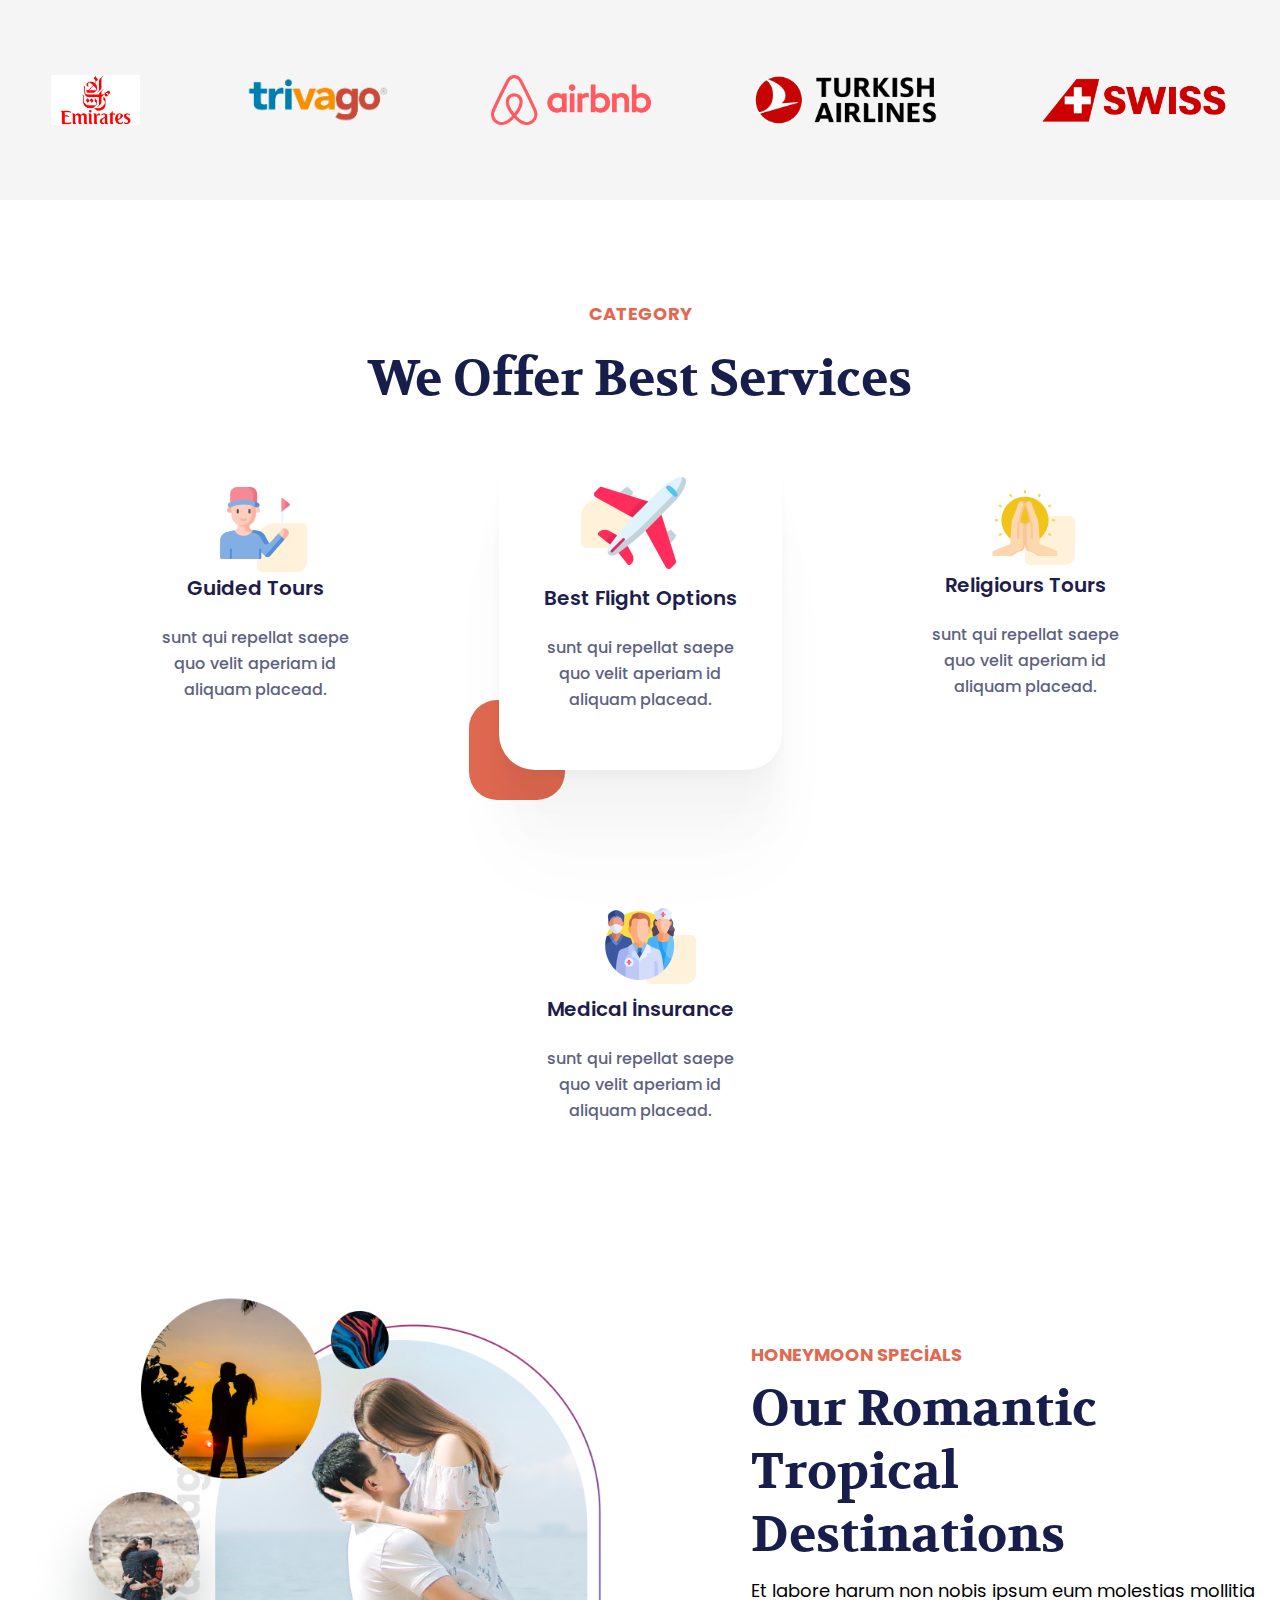
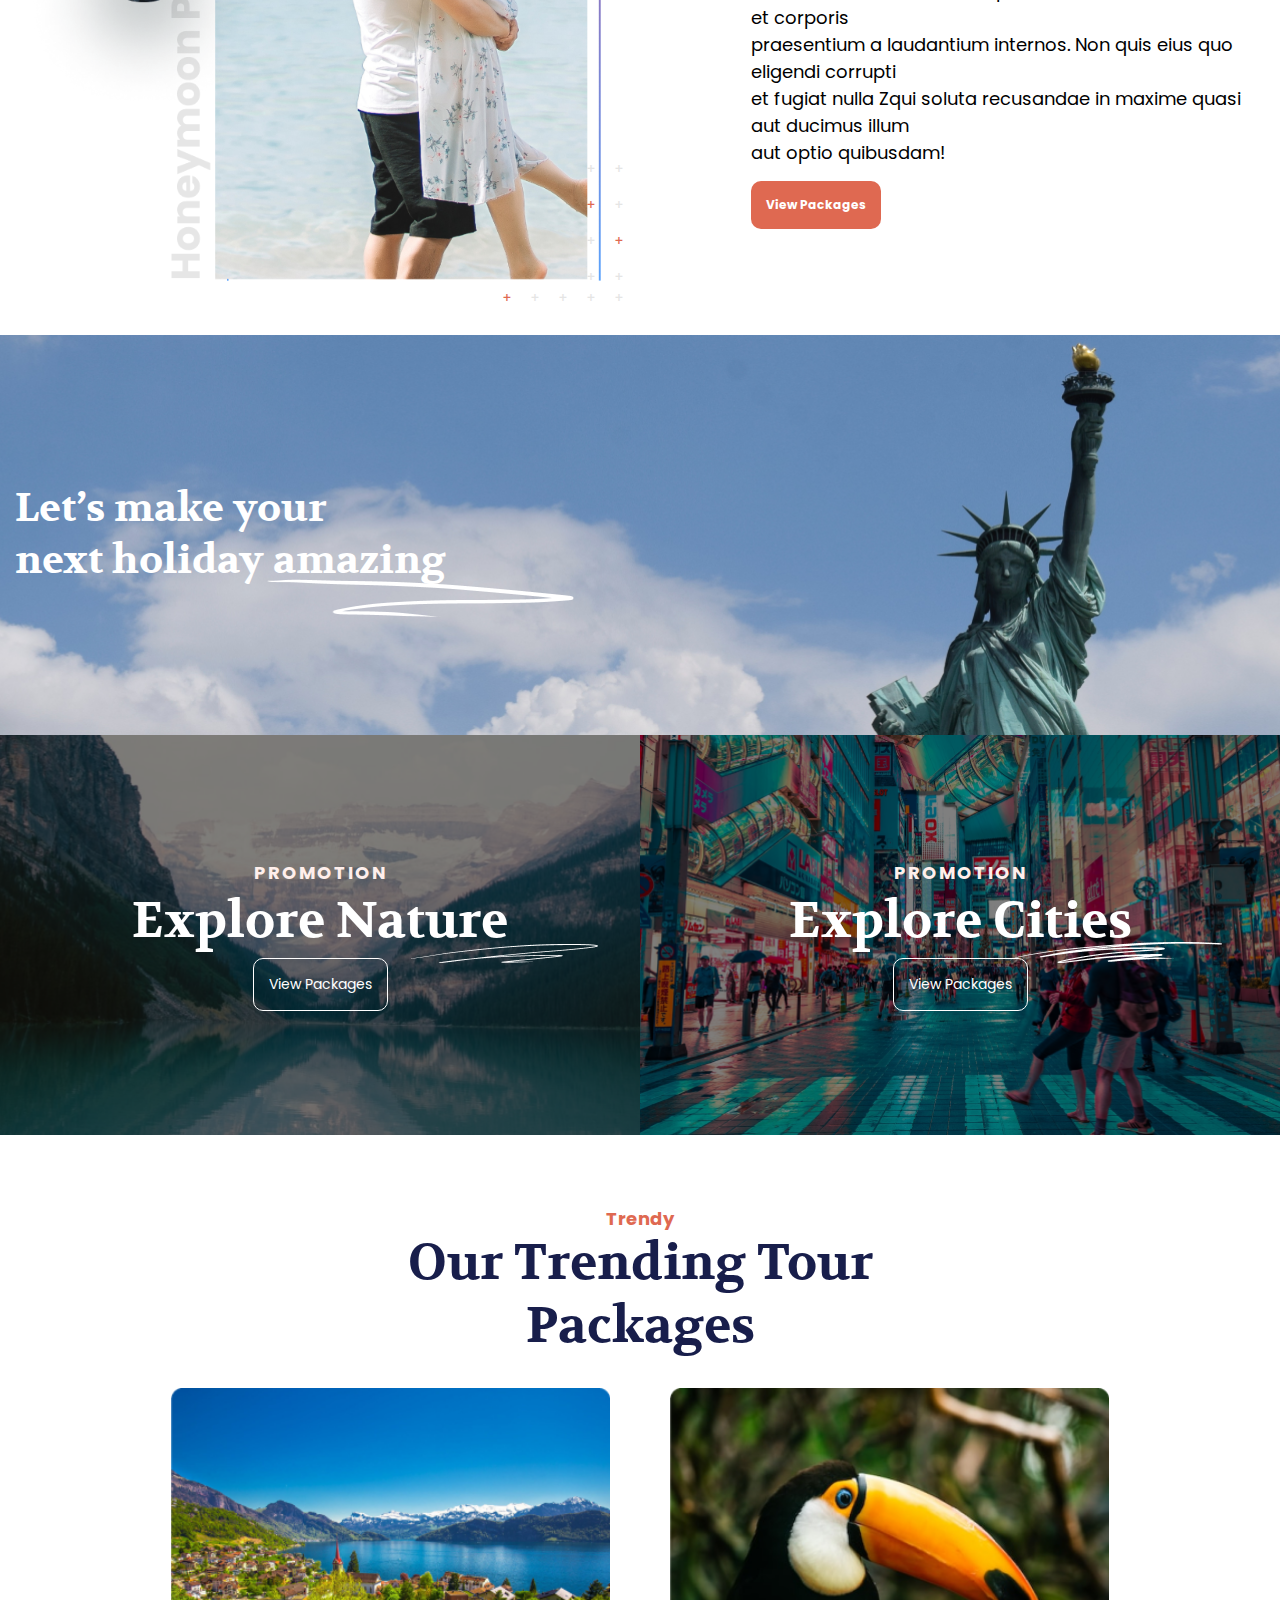
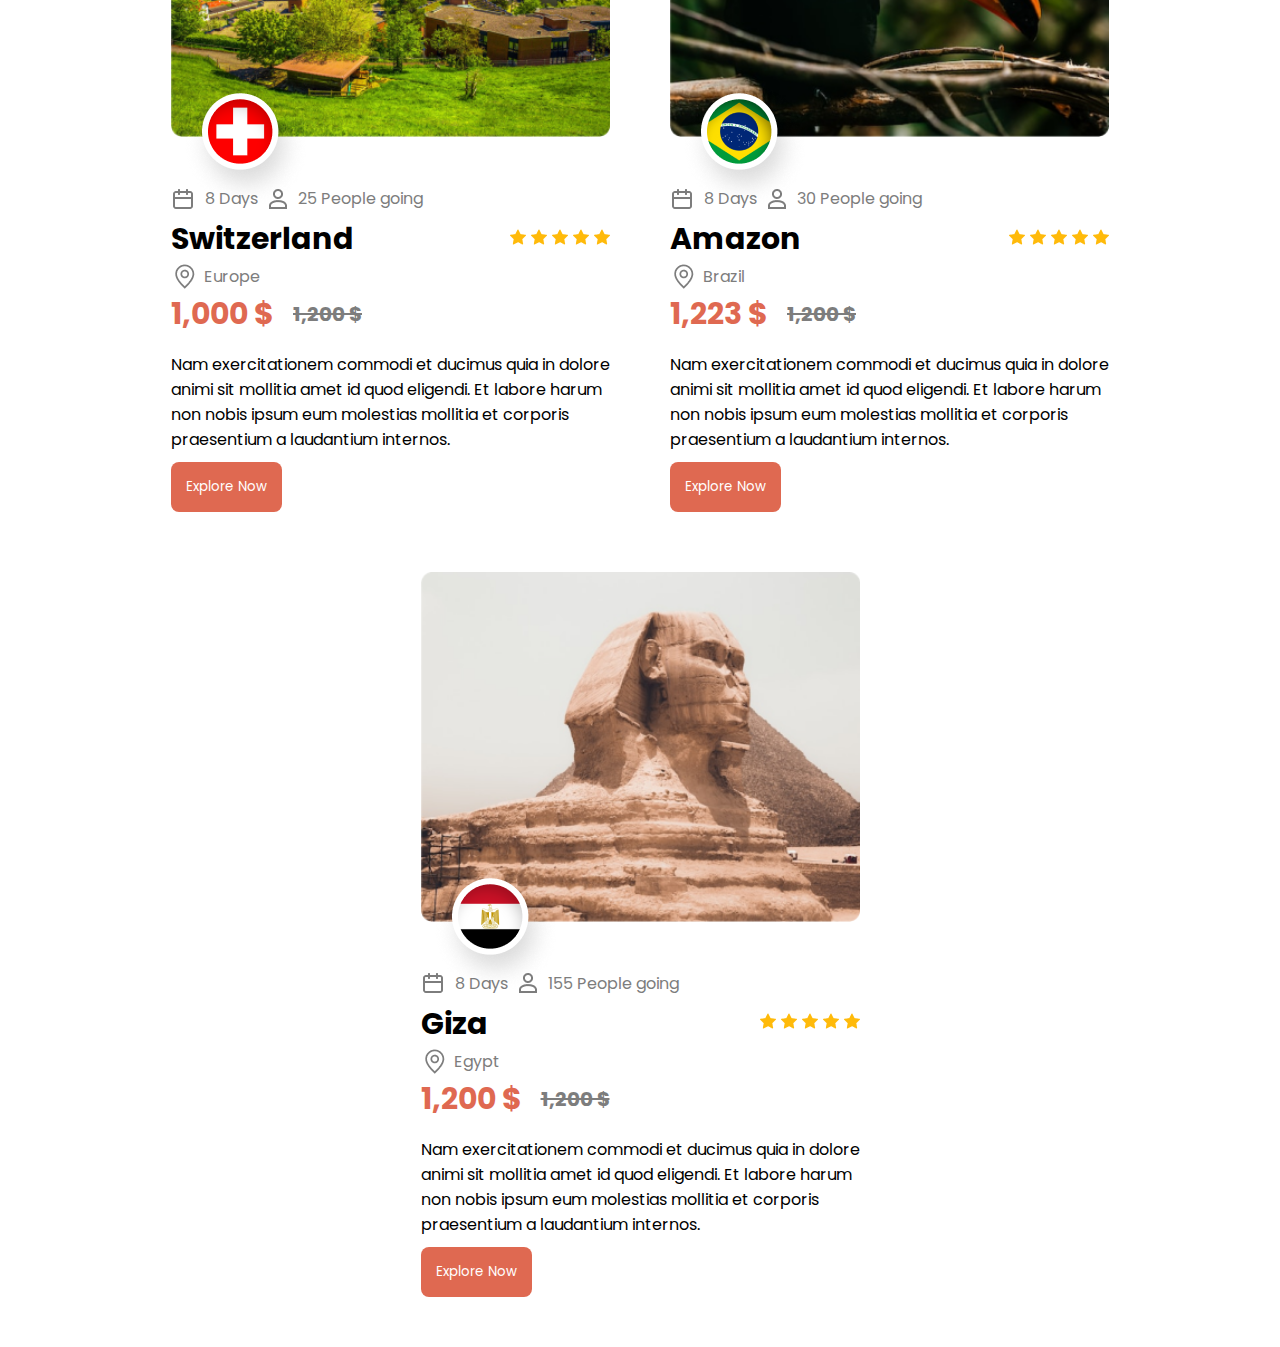
==== index.html @ 80eaa995 "[PR-06]-responsiv-tamamlandı" ====
<!DOCTYPE html>
<html lang="en">
  <head>
    <meta charset="UTF-8" />
    <meta name="viewport" content="width=device-width, initial-scale=1.0" />
    <title>Tour and Travel</title>
    <link rel="stylesheet" href="styles/index.css" />
    <link rel="stylesheet" href="styles/shared.css" />
    <link rel="preconnect" href="https://fonts.googleapis.com" />
    <link rel="preconnect" href="https://fonts.gstatic.com" crossorigin />
    <link
      href="https://fonts.googleapis.com/css2?family=Poppins&family=Volkhov&display=swap"
      rel="stylesheet"
    />
  </head>
  <body>
    <div class="hompage-partner-section">
      <div class="partner-section-logo">
        <img class="logo-img" src="images/partner-logo3.png">
        <img class="logo-img" src="images/partners-logo5.png">
        <img class="logo-img" src="images/partner-logo4.png">
        <img class="logo-img" src="images/partner-logo1.png">
        <img class="logo-img" src="images/partner-logo2.png">
      </div>
    </div>
    <div class="Homepage-best">
      <div class="best-services">
        <div class="Homepage-best-container">
          <h5 class="Homepage-best-services-1">CATEGORY</h5>
          <h2 class="Homepage-best-services-2">We Offer Best Services</h2>
        </div>
        <div class="Homepage-best-services-img-text">
          <div class="Homepage-best-services-human">
            <div class="Homepage-best-human-img">
              <img src="images/homepage-services-human.png" />
              <span class="Hompage-box-1"></span>
            </div>
            <div class="Homepage-best-services-human-text">
              <h4 class="Homepage-best-services-title-articles">
                Guided Tours
              </h4>
              <p class="Homepage-best-services-paragraph-texts">
                sunt qui repellat saepe<br />
                quo velit aperiam id<br />
                aliquam placead.
              </p>
            </div>
          </div>
          <div class="Homepage-best-services-plane">
            <div class="orange-box"></div>
            <div class="Homepage-best-services-plane-img">
              <img class="plane" src="images/homepage-services-plane.png" />
              <span class="Hompage-box-2"></span>
            </div>
            <div class="Homepage-best-services-plane-text">
              <h4 class="Homepage-best-services-title-articles">
                Best Flight Options
              </h4>
              <p class="Homepage-best-services-paragraph-texts">
                sunt qui repellat saepe<br />
                quo velit aperiam id<br />
                aliquam placead.
              </p>
            </div>
          </div>
          <div class="Homepage-best-services-hands">
            <div class="Homepage-best-services-hands-img">
              <img src="images/homepage-services-hands.png" />
              <span class="Hompage-box-3"></span>
            </div>
            <div class="Homepage-best-services-hands-text">
              <h4 class="Homepage-best-services-title-articles">
                Religiours Tours
              </h4>
              <p class="Homepage-best-services-paragraph-texts">
                sunt qui repellat saepe<br />
                quo velit aperiam id<br />
                aliquam placead.
              </p>
            </div>
          </div>
          <div class="Homepage-best-services-medical">
            <div class="Homepage-best-services-medical-img">
              <img src="images/homepage-services-medical.png" />
              <span class="Hompage-box-4"></span>
            </div>
            <div class="Homepage-best-services-medical-text">
              <h4 class="Homepage-best-services-title-articles">
                Medical İnsurance
              </h4>
              <p class="Homepage-best-services-paragraph-texts">
                sunt qui repellat saepe<br />
                quo velit aperiam id<br />
                aliquam placead.
              </p>
            </div>
          </div>
        </div>
      </div>
    </div>
    <div class="honeymoon-project-container">
      <div class="honeymoon-wrapper">
        <div class="honeymoon-image">
          <img class="honeymoon-img" src="images/Illustration.png" />
          <div class="honeymoon-plus-effects">
            <div class="honeymoon-plus-effect-color">+</div>
            <div class="honeymoon-plus-effect">+</div>
            <div class="honeymoon-plus-effect">+</div>
            <div class="honeymoon-plus-effect">+</div>
            <div class="honeymoon-plus-effect">+</div>
          </div>
          <div class="honeymoon-plus-effect-two">
            <div class="honeymoon-plus-effect">+</div>
            <div class="honeymoon-plus-effect">+</div>
            <div class="honeymoon-plus-effect-color">+</div>
            <div class="honeymoon-plus-effect">+</div>
            <div class="honeymoon-plus-effect">+</div>
            <div class="honeymoon-plus-effect-color">+</div>
            <div class="honeymoon-plus-effect">+</div>
            <div class="honeymoon-plus-effect">+</div>
          </div>
        </div>
        <div class="honeymoon-description-text">
          <h5 class="honeymoon-spacials-text">HONEYMOON SPECİALS</h5>
          <h1 class="romantic-tropical-honey">
            Our Romantic Tropical <br />
            Destinations
          </h1>
          <p class="honeymoon-desc-etlabore">
            Et labore harum non nobis ipsum eum molestias mollitia et
            corporis<br />
            praesentium a laudantium internos. Non quis eius quo eligendi
            corrupti <br />
            et fugiat nulla Zqui soluta recusandae in maxime quasi aut ducimus
            illum <br />aut optio quibusdam!
          </p>
          <button class="wiew-packages-btn"><h6>View Packages</h6></button>
        </div>
      </div>
    </div>
<div class="homepage-liberty-banner">
<div class="liberty-statue">
  <div class="line-and-text">
    <h1 class="liberty-text">Let’s make your <br> next holiday amazing</h1>
 <div class="line-liberty"><img class="liberty-line" src="images/liberty-statue-Line.png" ></div> 
  </div>
</div>
</div>
    <div class="promotions-explore-container">
      <div class="explore-left-screen"> 
        <div class="explore-description">
      <div class="text-description-nature">
        <h5 class="promotion-text">Promotion</h5>
        <h1 class="explore-big-text">Explore Nature</h1>
        <img class="left-text-line-effect" src="images/explore-section-line-img01.png">
      </div>
          <button class="view-packages-btn">View Packages</button> 
        </div>
      </div>
      <div class="explore-right-screen">
        <div class="explore-description">
          <div class="text-description-cities">
            <h5 class="promotion-text">Promotion</h5>
          <h1 class="explore-big-text">Explore Cities</h1>
          <img class="right-text-line-effect"  src="images/explore-section-line-img02.png">
          </div>
          <button class="view-packages-btn">View Packages</button>
        </div>
      </div>
    </div>
    <div class="trending-your-packages-container">
      <div class="trending-your-packages-project-start">
        <h5 class="trendy-text">Trendy</h5>
        <h1 class="out-trending-packages-text">
          Our Trending Tour <br />Packages
        </h1>
        <div class="trending-your-packages-items">
          <div class="switzerland-container">
            <div class="switzerland-image">
              <img class="photo-switzerland" src="images/hometour-packages-switzerland.png"/>
              <img class="img-swiss" src="images/swiss-flag.png" />
            </div>
            <div class="country-info-all">
              <img src="images/uil_calender.png" />
              <p>8 Days</p>
              <img class="profile-icon" src="images/ooui_user-avatar-outline.png"/>
              <p>25 People going</p>
            </div>
            <div class="country-name-all">
              <h1 class="country-name-text-all">Switzerland</h1>
              <div class="star-icons">
                <img class="star-point" src="images/bi_star-fill.png" />
                <img class="star-point" src="images/bi_star-fill.png" />
                <img class="star-point" src="images/bi_star-fill.png" />
                <img class="star-point" src="images/bi_star-fill.png" />
                <img class="star-point" src="images/bi_star-fill.png" />
              </div>
            </div>
            <div class="navigation-country-all">
              <img src="images/ep_location.png" />
              <p class="location-country-text-all">Europe</p>
            </div>
            <div class="price-text-all">
              <h3 class="onemilion">1,000 $</h3>
              <h6 class="onemiliontwo">1,200 $</h6>
            </div>
            <div class="country-description-text-all">
              <p class="description-text-all">
                Nam exercitationem commodi et ducimus quia in dolore <br />
                animi sit mollitia amet id quod eligendi. Et labore harum <br />
                non nobis ipsum eum molestias mollitia et corporis <br />
                praesentium a laudantium internos.
              </p>
              <button class="explore-now-btn">Explore Now</button>
            </div>
          </div>
          <div class="brazil-container">
            <div class="brazil-image">
              <img class="photo-brazil" src="images/hometour-packages-brazil.png"/>
              <img class="img-brazil" src="images/brazil-flag.png" />
            </div>
            <div class="country-info-all">
              <img src="images/uil_calender.png" />
              <p>8 Days</p>
              <img class="profile-icon" src="images/ooui_user-avatar-outline.png"/>
              <p>30 People going</p>
            </div>
            <div class="country-name-all">
              <h1 class="country-name-text-all">Amazon</h1>
              <div class="star-icons">
                <img class="star-point" src="images/bi_star-fill.png" />
                <img class="star-point" src="images/bi_star-fill.png" />
                <img class="star-point" src="images/bi_star-fill.png" />
                <img class="star-point" src="images/bi_star-fill.png" />
                <img class="star-point" src="images/bi_star-fill.png" />
              </div>
            </div>
            <div class="navigation-country-all">
              <img src="images/ep_location.png" />
              <p class="location-country-text-all">Brazil</p>
            </div>
            <div class="price-text-all">
              <h3 class="onemilion">1,223 $</h3>
              <h6 class="onemiliontwo">1,200 $</h6>
            </div>
            <div class="country-description-text-all">
              <p class="description-text-all">
                Nam exercitationem commodi et ducimus quia in dolore <br />
                animi sit mollitia amet id quod eligendi. Et labore harum <br />
                non nobis ipsum eum molestias mollitia et corporis <br />
                praesentium a laudantium internos.
              </p>
              <button class="explore-now-btn">Explore Now</button>
            </div>
          </div>
          <div class="eygpt-container">
            <div class="eygpt-image">
              <img class="photo-eygpt" src="images/hometour-packages-eygpt.png"/>
              <img class="img-egypt" src="images/egypt-flag.png" />
            </div>
            <div class="country-info-all">
              <img src="images/uil_calender.png" />
              <p>8 Days</p>
              <img class="profile-icon"src="images/ooui_user-avatar-outline.png"/>
              <p>155 People going</p>
            </div>
            <div class="country-name-all">
              <h1 class="country-name-text-all">Giza</h1>
              <div class="star-icons">
                <img class="star-point" src="images/bi_star-fill.png" />
                <img class="star-point" src="images/bi_star-fill.png" />
                <img class="star-point" src="images/bi_star-fill.png" />
                <img class="star-point" src="images/bi_star-fill.png" />
                <img class="star-point" src="images/bi_star-fill.png" />
              </div>
            </div>
            <div class="navigation-country-all">
              <img src="images/ep_location.png" />
              <p class="location-country-text-all">Egypt</p>
            </div>
            <div class="price-text-all">
              <h3 class="onemilion">1,200 $</h3>
              <h6 class="onemiliontwo">1,200 $</h6>
            </div>
            <div class="country-description-text-all">
              <p class="description-text-all">
                Nam exercitationem commodi et ducimus quia in dolore <br />
                animi sit mollitia amet id quod eligendi. Et labore harum <br />
                non nobis ipsum eum molestias mollitia et corporis <br />
                praesentium a laudantium internos.
              </p>
              <button class="explore-now-btn">Explore Now</button>
            </div>
          </div>
        </div>
      </div>
    </div>
  </body>
</html>
---- styles/index.css ----
@import url("https://fonts.googleapis.com/css2?family=Roboto:wght@100;300;400&display=swap");
@import url('https://fonts.googleapis.com/css2?family=Poppins:wght@300;400&display=swap');

* {
  margin: 0;
  padding: 0;
  text-decoration: none;
  box-sizing: border-box;
}
/* General Settings Finish */
/*Partners-Section styles*/
.hompage-partner-section{
  width: 100%;
  background-color: #F5F5F5;
}
.partner-section-logo{
display: flex;
max-width: 1920px;
height: 200px;
align-items: center;
margin: auto;
justify-content: space-around;
}
.logo-img{
  height: 50px;
}
/* Partners-Section style END /*

/* Best-Services styles*/
.best-services {
  margin: 100px 20px;
}
.Homepage-best-services-1 {
  line-height: 28px;
  color: #df6951;
  font-family: "Poppins", sans-serif;
  text-align: center;
  font-size: 18px;
}
.Homepage-best-services-2 {
  font-size: 50px;
  line-height: 64px;
  text-align: center;
  padding: 20px;
  color: #181e4b;
  font-family: "Volkhov", sans-serif;
}
.Homepage-best-services-img-text {
  display: flex;
  gap: 138px;
  align-items: center;
  flex-wrap: wrap;
  margin: auto;
  max-width: 1365px;
  justify-content: center;
}
.Homepage-best-services-paragraph-texts {
  text-align: center;
  font-size: 16px;
  line-height: 26px;
  padding: 12px;
  font-family: "poppins", sans-serif;
  color: #5e6282;
  font-weight: 500;
}
.Homepage-best-services-title-articles {
  text-align: center;
  font-size: 20px;
  font-family: "poppins", sans-serif;
  color: #1e1d4c;
  padding: 10px;
  font-weight: 600;
}
.Homepage-best-human-img {
  position: relative;
  text-align: center;
}
.Homepage-best-services-plane-img {
  position: relative;
  text-align: center;
  z-index: 1;
}
.Homepage-best-services-hands-img {
  position: relative;
  text-align: center;
}
.Homepage-best-services-medical-img {
  position: relative;
  text-align: center;
}
.Hompage-box-1 {
  width: 50px;
  height: 49px;
  border-radius: 18px 5px 10px 5px;
  background-color: #fff1da;
  display: inline-block;
  position: absolute;
  z-index: -1;
  right: 54px;
  top: 36px;
}
.Hompage-box-2 {
  width: 50px;
  height: 49px;
  border-radius: 18px 5px 10px 5px;
  background: #fff1da;
  display: inline-block;
  position: absolute;
  z-index: -1;
  left: 47px;
  bottom: 25px;
}
.Hompage-box-3 {
  width: 50px;
  height: 49px;
  border-radius: 18px 5px 10px 5px;
  background: #fff1da;
  display: inline-block;
  position: absolute;
  z-index: -1;
  right: 56px;
  top: 26px;
}
.Hompage-box-4 {
  width: 50px;
  height: 49px;
  border-radius: 18px 5px 10px 5px;
  background: #fff1da;
  display: inline-block;
  position: absolute;
  z-index: -1;
  right: 50px;
  top: 27px;
}
.Homepage-best-services-plane {
  position: relative;
  box-shadow: 0px 1.852px 3.148px 0px rgba(0, 0, 0, 0),
    0px 8.148px 6.519px 0px rgba(0, 0, 0, 0.01),
    0px 20px 13px 0px rgba(0, 0, 0, 0.01),
    0px 38.519px 25.481px 0px rgba(0, 0, 0, 0.01),
    0px 64.815px 46.852px 0px rgba(0, 0, 0, 0.02),
    0px 100px 80px 0px rgba(0, 0, 0, 0.02);
  border-radius: 36px;
  background-color: white;
  padding: 45px 35px;
  display: inline-block;
}
.orange-box {
  left: -30px;
  width: 96px;
  height: 100px;
  background-color: #df6951;
  position: absolute;
  border-radius: 28px;
  bottom: -30px;
  z-index: -2;
}
/* Best-Services styles END*/

/* Honeymoon Specials Packages - Start */

.honeymoon-project-container {
  padding: 50px 20px;
  justify-content: center;
  display: flex;
}

.honeymoon-wrapper {
  display: flex;
  gap: 150px;
  align-items: center;
}

.honeymoon-image .honeymoon-img {
  width: 100%;
}

.honeymoon-image {
  position: relative;
}

.honeymoon-plus-effects {
  position: absolute;
  display: flex;
  gap: 20px;
  font-family: "Roboto", sans-serif;
  right: -22px;
  color: #e5e5e5;
  font-size: 14px;
  bottom: -20px;
}

.honeymoon-plus-effect-two {
  display: grid;
  row-gap: 20px;
  font-family: "Roboto", sans-serif;
  grid-template-columns: auto auto;
  position: absolute;
  gap: 20px;
  right: -22px;
  font-size: 14px;
  bottom: 1px;
  color: #e5e5e5;
}

.honeymoon-plus-effect-color {
  color: #df6951;
}

.honeymoon-plus-effect-color {
  color: #df6951;
}

.honeymoon-spacials-text {
  color: #df6951;
  font-family: "Poppins", sans-serif;
  font-size: 18px;
  padding-bottom: 10px;
}

.romantic-tropical-honey {
  color: #181e4b;
  font-family: "Volkhov", serif;
  font-size: 50px;
  padding-bottom: 10px;
}

.honeymoon-desc-etlabore {
  font-size: 18px;
  font-family: "Poppins", sans-serif;
  padding-bottom: 15px;
}

.wiew-packages-btn {
  background-color: #df6951;
  border: none;
  border-radius: 10px;
  color: #fff;
  font-family: "Poppins", sans-serif;
  cursor: pointer;
  text-align: center;
  font-size: 18px;
  padding: 15px;
  transition: all 0.3s ease;
}

.wiew-packages-btn:hover {
  background-color: #b13b23;
}
/* Honeymoon Specials Packages - Finish */
/* homepage-liberty-banner style start */
.homepage-liberty-banner{
background-image: url("../images/liberty-statue-img.png");
background-repeat: no-repeat;
background-position: 70%;
height: 400px;
display: flex;
justify-content: center;
align-items: center;
background-position: center;
background-size: cover;
width: 100%;
}
.liberty-statue{
font-family: "Volkhov", sans;
font-weight: 700;
display: flex;
flex-direction: column;
color: #FFFFFF;
max-width: 1250px;
flex: 1;
}
.liberty-statue h1{
font-size: clamp(25px , 4vw , 40px);
line-height: clamp(40px , 4vw , 60px);
}
.line-and-text{
width: fit-content;
position: relative;
}
.line-liberty{
position: absolute;
bottom: -36px;
right: -30%;
width: clamp(225px , 24vw , 310px);
}
.liberty-line{
  width: 100%;
}
@media only screen and (max-width;350px) {
  .line-liberty{
  right: -50px;
  }
}
/*  homepage-liberty-banner- Finish */

/* Promotion Explore Packages - Start */

.promotions-explore-container {
  display: flex;
}

.explore-left-screen,
.explore-right-screen {
  position: relative;
  width: 100%;
}

.explore-left-screen::before,
.explore-right-screen::before {
  content: "";
  position: absolute;
  width: 100%;
  height: 100%;
  background-color: rgba(0, 0, 0, 0.5);
}

.explore-description {
  position: relative;
  z-index: 1;
  display: flex;
  align-items: center;
  justify-content: center;
  height: 400px;
  flex-direction: column;
  color: #fff;
  text-align: center;
}

.left-text-line-effect {
  position: absolute;
  right: -90px;
  bottom: -5px;
}

.right-text-line-effect {
  position: absolute;
  right: -90px;
  bottom: -5px;
}

.explore-big-text {
  color: #fff;
  font-family: "Volkhov", sans-serif;
  font-size: 50px;
  line-height: 72px;
}

.promotion-text {
  color: #ffefec;
  font-family: "Poppins", sans-serif;
  font-size: 18px;
  letter-spacing: 2px;
  text-transform: uppercase;
}

.view-packages-btn {
  background-color: transparent;
  border: 1px solid #fff;
  padding: 15px;
  border-radius: 10px;
  color: #fff;
  cursor: pointer;
  font-family: "Poppins", sans-serif;
  font-size: 14px;
}

.explore-left-screen {
  background-image: url(/images/homepage-explore1.png);
  background-repeat: no-repeat;
  background-size: cover;
  background-position: center;
}

.explore-right-screen {
  background-image: url(/images/homepage-explore2.png);
  background-repeat: no-repeat;
  background-size: cover;
  background-position: center;
}

.text-description-cities {
  position: relative;
}

.text-description-nature {
  position: relative;
}

.nature-btn {
  background-color: transparent;
  border: 1px solid #fff;
  border-radius: 10px;
  color: #fff;
  font-family: "Poppins", sans-serif;
  cursor: pointer;
  text-align: center;
  font-size: 15px;
  padding: 15px;
  transition: all 0.4s ease;
}

.nature-btn:hover {
  border-radius: 30px;
}

* {
  margin: 0;
  padding: 0;
  text-decoration: none;
  box-sizing: border-box;
}
/* Promotion Explore Packages - Finish */

/* Trending Your Packages - Start */

.trending-your-packages-container {
  align-items: center;
  display: flex;
  justify-content: center;
  padding: 50px 20px;
}

.trending-your-packages-project-start {
  text-align: center;
  padding-top: 20px;
}

.out-trending-packages-text {
  color: #181e4b;
  font-family: Volkhov, sans-serif;
  font-size: 50px;
}

.trendy-text {
  color: #df6951;
  font-family: Poppins, sans-serif;
  font-size: 18px;
}

.switzerland-image {
  position: relative;
}

.trending-your-packages-items {
  display: flex;
  flex-wrap: wrap;
  gap: 60px;
  justify-content: center;
  padding-top: 30px;
}

.photo-switzerland {
  cursor: pointer;
  width: 100%;
}

.photo-brazil {
  cursor: pointer;
  width: 100%;
}

.photo-eygpt {
  cursor: pointer;
  width: 100%;
}

.img-swiss {
  position: absolute;
  left: 10px;
  bottom: -70px;
  border-radius: 10px;
}

.brazil-image {
  position: relative;
}

.eygpt-image {
  position: relative;
}

.img-brazil {
  position: absolute;
  left: 10px;
  bottom: -70px;
}

.img-egypt {
  position: absolute;
  left: 10px;
  bottom: -70px;
  border-radius: 10px;
}

.country-info-all {
  display: flex;
  padding-top: 45px;
  color: #7d7d7d;
  font-family: Poppins, sans-serif;
  gap: 10px;
  align-items: center;
}

.profile-icon {
  width: 20px;
  height: 20px;
}

.country-name-text-all {
  font-family: Poppins, sans-serif;
  font-size: 30px;
  display: flex;
  padding-top: 5px;
  cursor: pointer;
  text-align: start;
}

.country-name-all {
  display: flex;
  align-items: center;
  gap: 3px;
  justify-content: space-between;
}

.star-icons {
  display: flex;
  gap: 5px;
}

.navigation-country-all {
  display: flex;
  gap: 5px;
  align-items: center;
}

.location-country-text-all {
  color: #7d7d7d;
  font-family: Poppins, sans-serif;
}

.price-text-all {
  display: flex;
  align-items: center;
  gap: 20px;
  padding-bottom: 15px;
}

.onemilion {
  color: #df6951;
  font-size: 30px;
  font-family: Poppins, sans-serif;
}

.onemiliontwo {
  color: #7d7d7d;
  font-family: Poppins, sans-serif;
  font-size: 20px;
  text-decoration: line-through;
}

.country-description-text-all {
  text-align: start;
}

.description-text-all {
  font-family: Poppins, sans-serif;
  padding-bottom: 10px;
}

.explore-now-btn {
  background-color: #df6951;
  padding: 15px;
  color: #fff;
  font-family: Poppins, sans-serif;
  border: none;
  border-radius: 8px;
  cursor: pointer;
  transition: all 0.3s ease;
}

.explore-now-btn:hover {
  background-color: #bc3115;
}

/* Trending Your Packages - Finish */
---- styles/shared.css ----
* {
  margin: 0;
  padding: 0;
  box-sizing: border-box;
}

li {
  list-style-type: none;
}

a {
  text-decoration: none;
  color: inherit;
}

/* Navbar Start*/

.navigation-links-items-container {
  display: flex;
  justify-content: center;
  padding: 66px 0 66px 0;
}

.navigation-items {
  justify-content: space-between;
  display: flex;
  align-items: center;
  max-width: 1350px;
  flex: 1;
  font-family: "DM Sans", sans-serif;
}

.homepage-link-items {
  display: flex;
  gap: 30px;
  color: #fff;
  font-family: "DM Sans", sans-serif;
  font-size: 18px;
  position: relative;
}

.homepage-link-items .homepage-item:hover {
  border-bottom: 2px solid #df6951;
  padding-bottom: 5px;
}

.logo-img{
  height: 50px;
}

.services-link-list:hover .services-links-items {
  visibility: visible;
}

.services-links-items {
  position: absolute;
  top: 30px;
  visibility: hidden;
  line-height: 36px;
  z-index: 1;
  background-color: rgba(217, 217, 217, 0.58);
  padding: 18px;
  border-radius: 20px;
  transition: all 0.3s ease;
  font-family: "Poppins", sans-serif;
  color: #000;
  font-size: 14px;
}

.services-item:hover {
  color: rgb(223, 105, 80);
}

.homepage-touch-btn {
  padding: 16px 30px 16px 30px;
  color: #fff;
  border: none;
  cursor: pointer;
  background-color: #df6951;
  border-radius: 8px;
}

#hamburgerMenu{
  color: #fff;
  font-size: 30px;
  cursor: pointer;
  display: none;
}

@media only screen and (max-width: 718px) {
  .navigation-links-items-container ul li{
    display: none;
  }

  .navigation-links-items-container .homepage-touch-btn{
    display: none;
  }

  .logo-img {
    height: 90px;
  }

  .homepage-hero-section-container{
    padding-top: 20px;
    display: flex;
    flex-direction: column;
    align-items: center;
  }

  #hamburgerMenu{
   display: inline-block;
   position: absolute;
   right: 50px;
   top: 96px;
  }
}

@media only screen and (max-width: 378px) {
  .logo-img {
    height: 180px;
    padding-top: 90px;
  }
} 

/* Navbar Finish*/
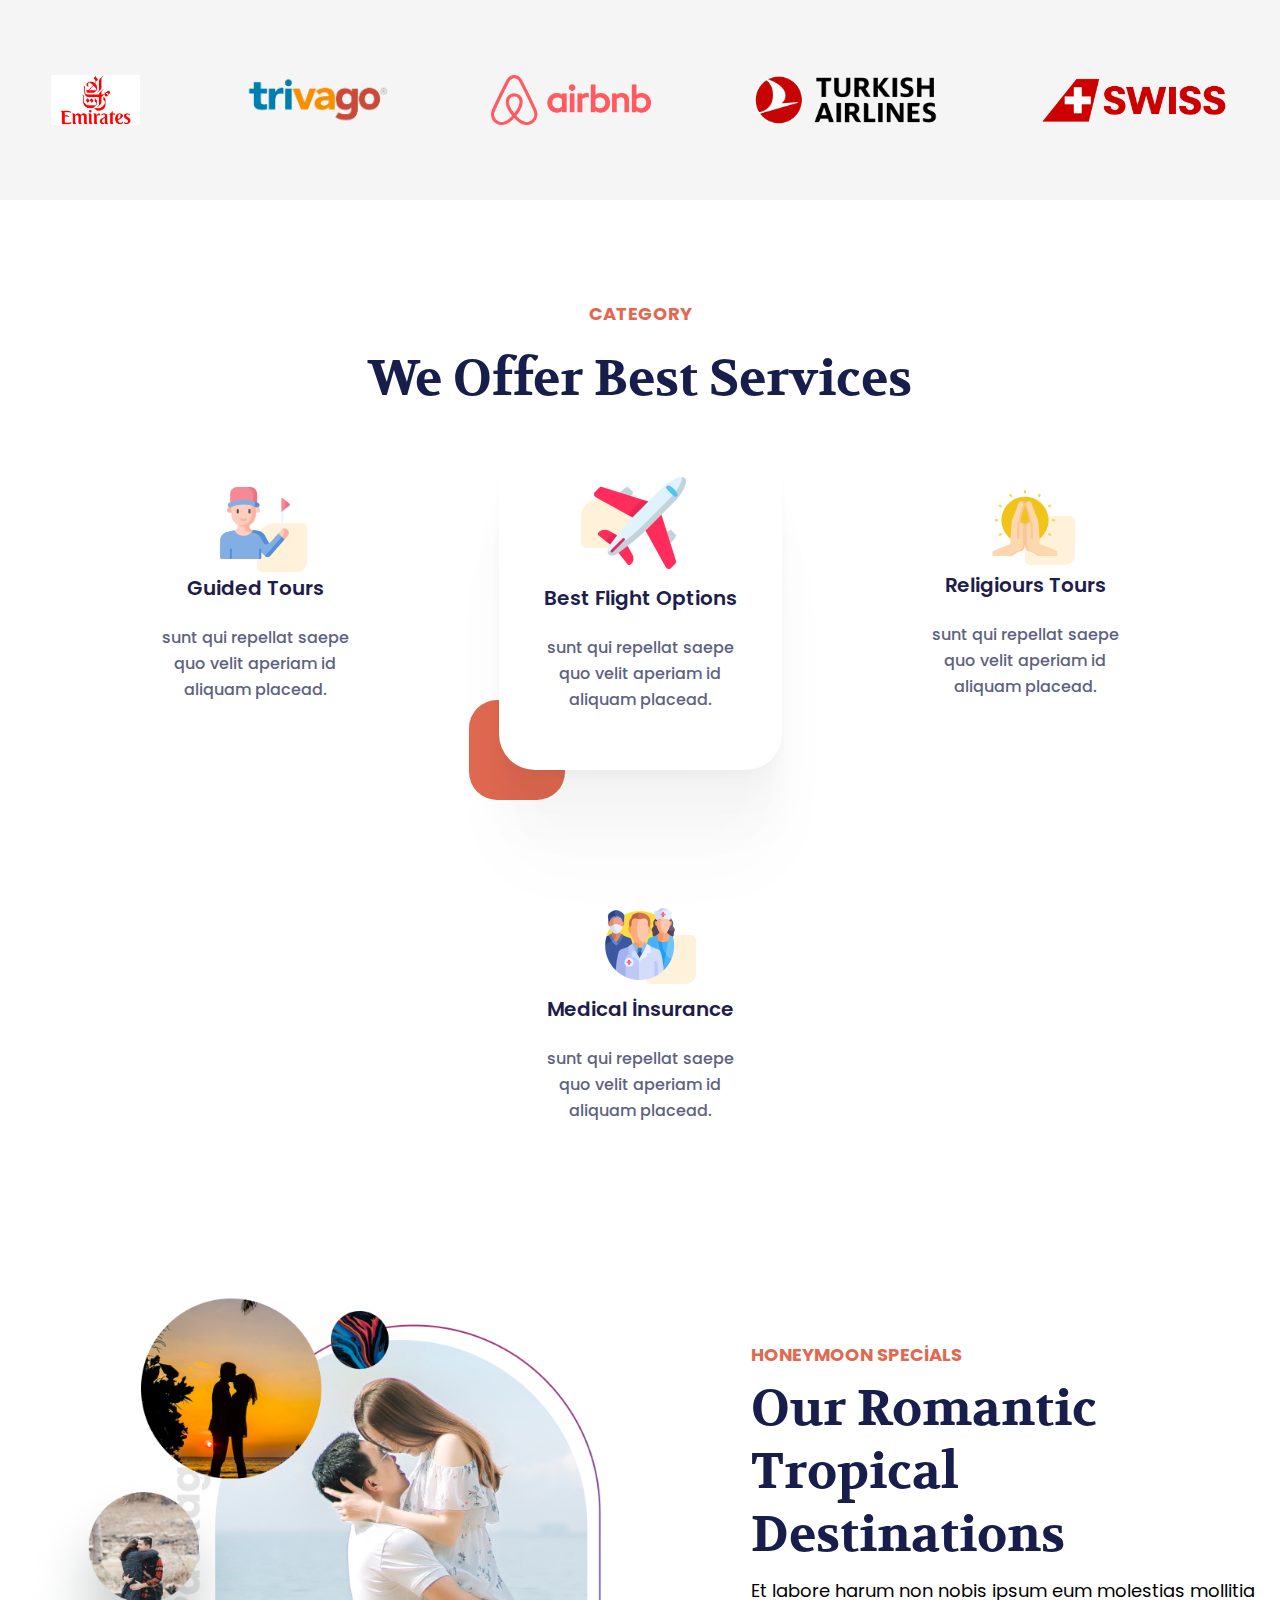
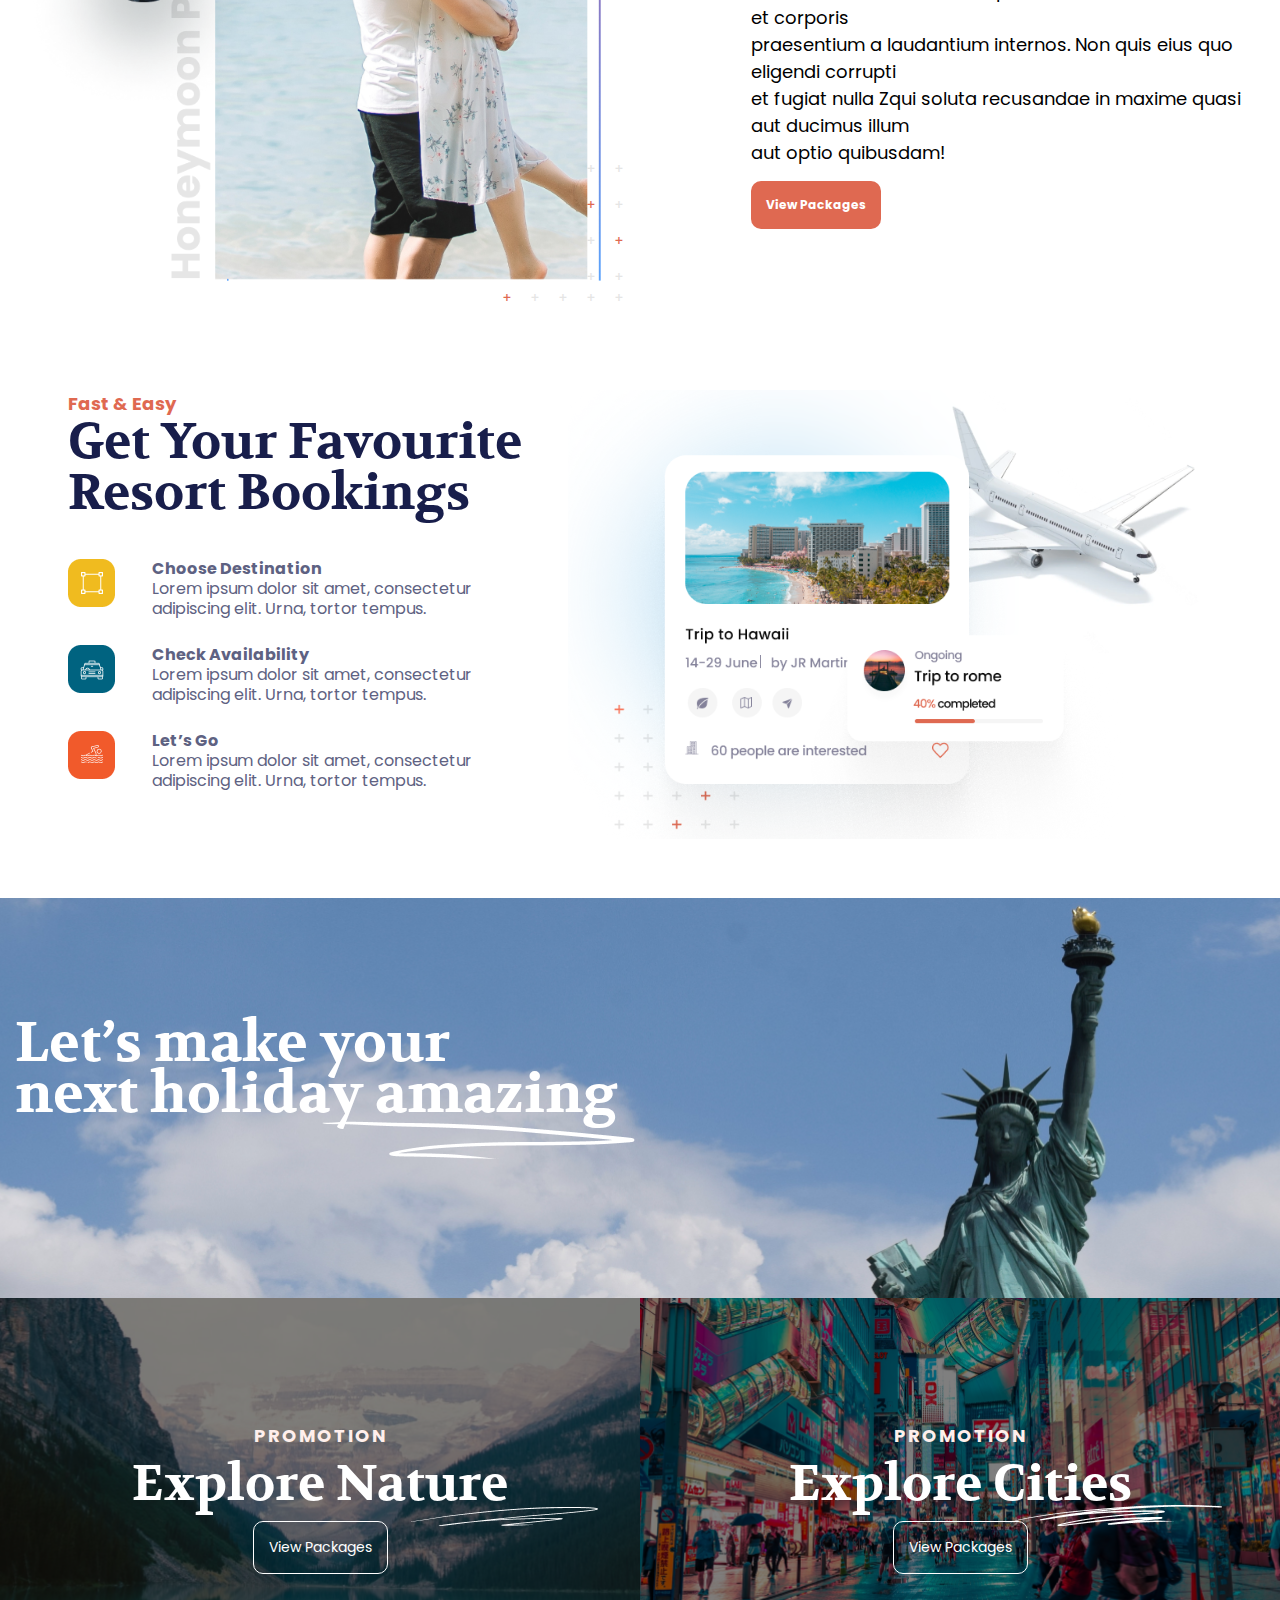
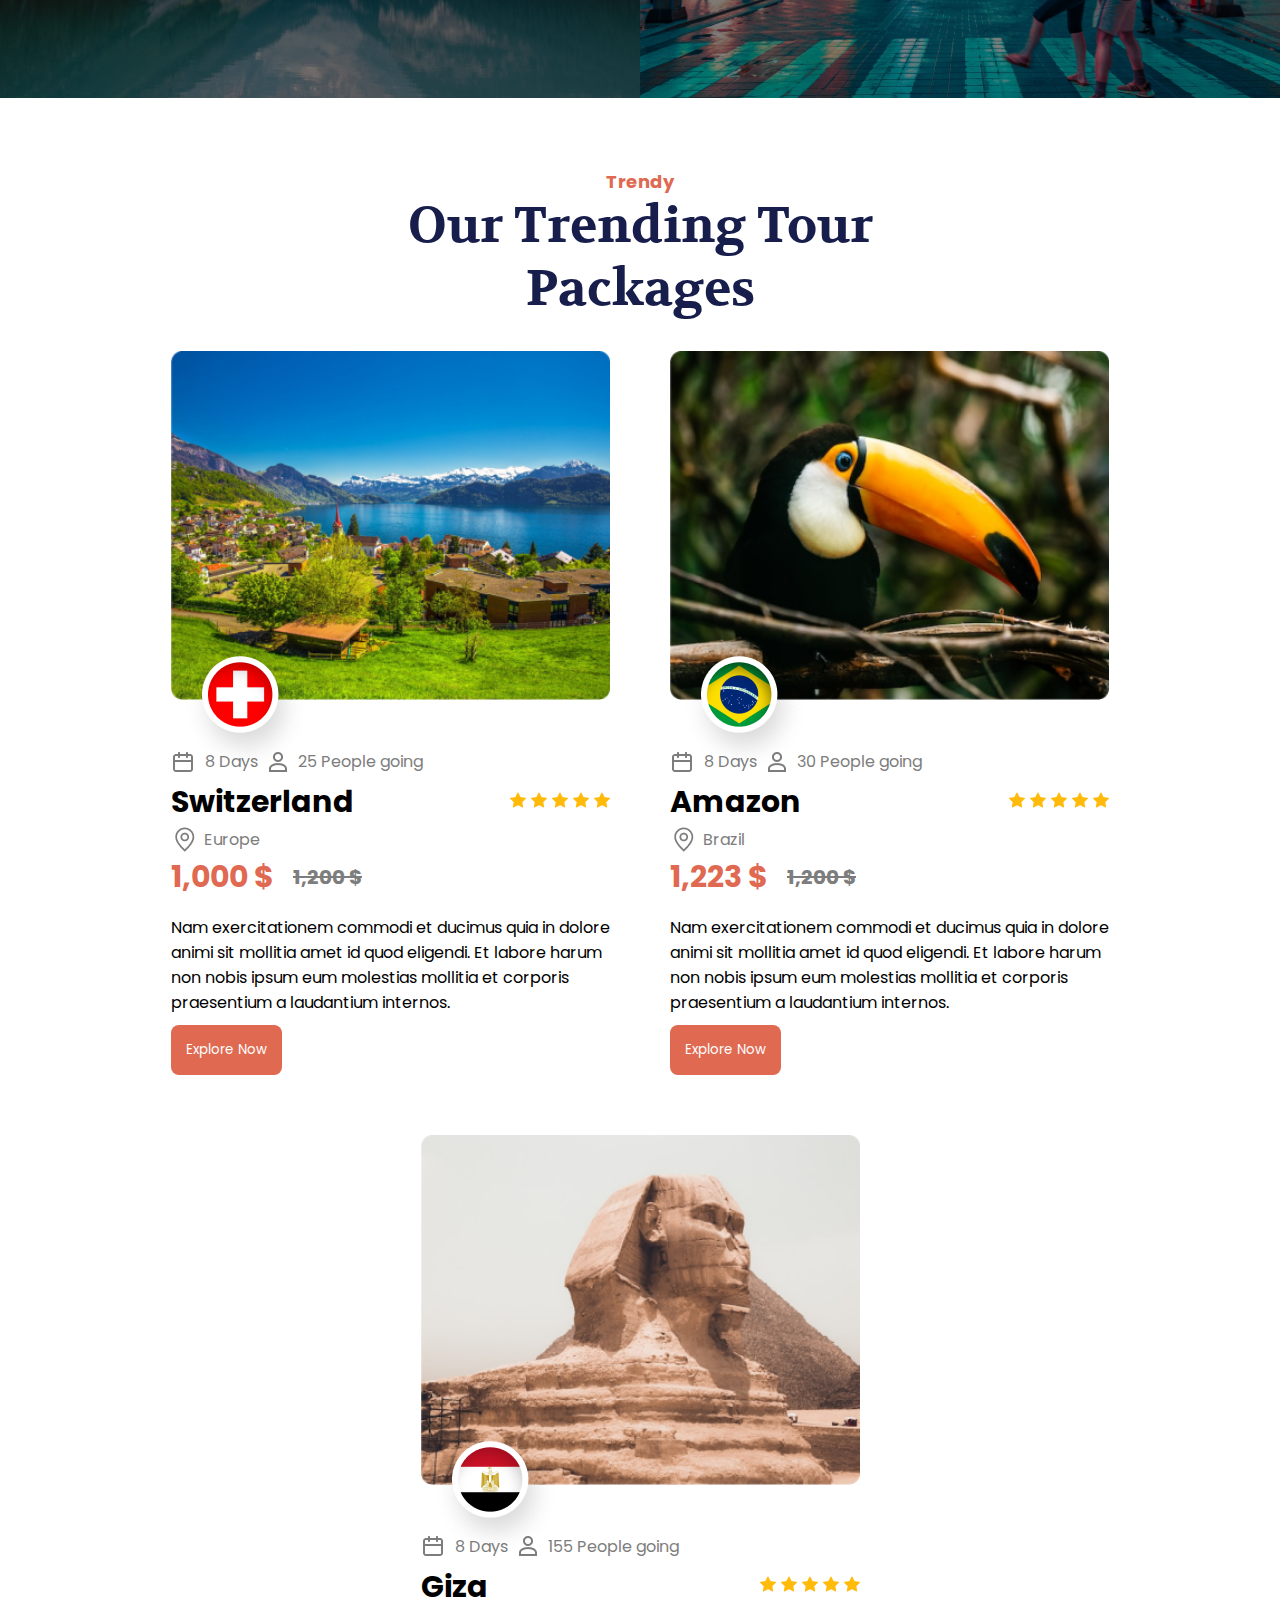
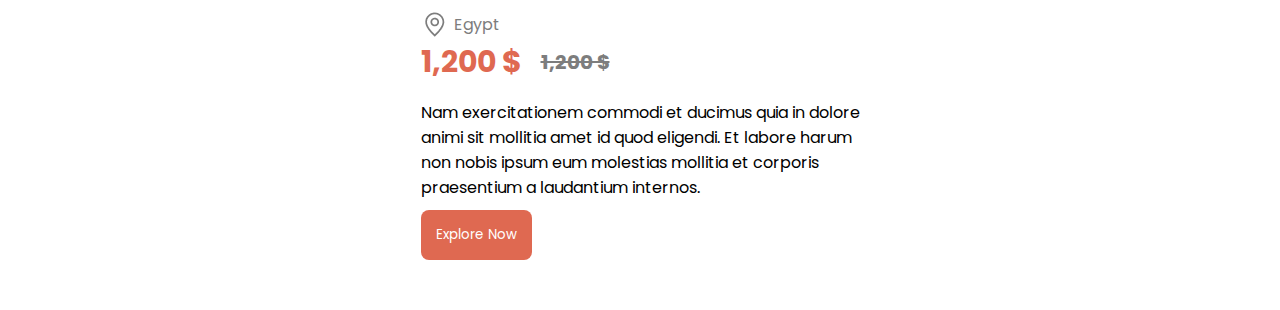
==== commit 2e40d835: "[PR-5]-responsiv-tamamlandı" ====
--- a/index.html
+++ b/index.html
@@ -138,12 +138,50 @@
         </div>
       </div>
     </div>
+    <div class="homepage-favorite-resorts">
+      <div class="homepage-favorite-resorts-container">
+        <div class="favorite-resort">
+          <div class="homepage-favorite-resorts-text">
+          <h5 class="orange-title">Fast & Easy</h5>
+          <h1 class="homepage-favorite-resorts-big-title">Get Your Favourite <br>Resort Bookings</h1>
+        </div>
+        <div class="container-text">
+            <div class="resort-container-text-img"> <div class="container-img">
+              <img src="images/value-image-1.png" >
+            </div>
+          <div class="homepage-favorite-resorts-text-1">
+            <h4 class="container-title">Choose Destination</h4>
+            <p class="container-paragraph">Lorem ipsum dolor sit amet, consectetur <br> 
+              adipiscing elit. Urna, tortor tempus. </p>
+            </div></div>
+            <div class="resort-container-text-img">
+              <div class="container-img"><img src="images/value-image-2.png" >
+              </div>
+            <div class="homepage-favorite-resorts-text-1">
+              <h4 class="container-title">Check Availability</h4>
+              <p class="container-paragraph">Lorem ipsum dolor sit amet, consectetur <br> 
+                adipiscing elit. Urna, tortor tempus. </p>
+              </div>
+            </div>
+            <div class="resort-container-text-img">
+              <div class="container-img">
+                <img src="images/value-image-3.png" >
+              </div>
+            <div class="homepage-favorite-resorts-text-1">
+              <h4 class="container-title">Let’s Go</h4>
+              <p class="container-paragraph">Lorem ipsum dolor sit amet, consectetur <br> 
+                adipiscing elit. Urna, tortor tempus. </p>
+              </div> 
+            </div>   
+        </div>
+      </div>
+      <div class="homepage-favorite-resorts-img"> <img src="images/book-trip-img.png" ></div>
+      </div>
+    </div>
 <div class="homepage-liberty-banner">
 <div class="liberty-statue">
-  <div class="line-and-text">
-    <h1 class="liberty-text">Let’s make your <br> next holiday amazing</h1>
- <div class="line-liberty"><img class="liberty-line" src="images/liberty-statue-Line.png" ></div> 
-  </div>
+  <h1 class="liberty-text">Let’s make your <br> next holiday amazing</h1>
+ <div class="line-liberty"><img src="images/liberty-statue-Line.png" ></div> 
 </div>
 </div>
     <div class="promotions-explore-container">
--- a/styles/index.css
+++ b/styles/index.css
@@ -248,11 +248,84 @@
   background-color: #b13b23;
 }
 /* Honeymoon Specials Packages - Finish */
+/* homepage-favorite-resorts start */
+.orange-title{
+font-family: "poppins" ,sans;
+font-weight: 700;
+font-size: clamp(9px , 4vw , 18px);
+line-height: 27px;
+color: #DF6951;
+}
+.homepage-favorite-resorts-big-title{
+font-family: "volkhov" ,sans;
+ font-size: clamp(24px , 4vw , 50px);
+ font-weight: 700;
+ line-height: clamp(32px , 4vw , 64.5px);
+color: #181E4B;
+}
+.container-title{
+font-size: clamp(12px , 4vw , 16px);
+font-family: "poppins" ,sans;
+font-weight: 700;
+line-height: 20px;
+color: #5E6282;
+}
+.resort-container-text-img{
+display: flex;
+gap:  clamp(20px , 4vw , 37px);
+}
+.container-paragraph{
+font-family: "poppins" ,sans;
+font-weight: 400;
+line-height: 20px;
+color: #5E6282;
+}
+.container-img{
+width: 47px;
+height:47px;
+}
+.container-img img{
+width: clamp(32px , 4vw , 47px);
+}
+.favorite-resorts{
+display: flex;
+flex-direction: column;
+}
+.container-text{
+display: flex;
+flex-direction: column;
+gap:  clamp(18px , 4vw , 26px);
+padding-top: 40px;
+}
+.homepage-favorite-resorts-text-1 p,
+.homepage-favorite-resorts-text-1 h4{
+font-size: clamp(12px , 4vw , 16px);
+}
+.homepage-favorite-resorts-container{
+display: flex;
+justify-content: center;
+flex-wrap: wrap;
+max-width: 1350px;
+margin: auto;
+padding: 55px 18px;
+gap: 46px;
+}
+.homepage-favorite-resorts-img{
+max-width: 700px;
+}
+.homepage-favorite-resorts-img img{
+width: 100%;
+}
+@media only screen and (max-width:1160px) {
+.homepage-favorite-resorts-container{
+justify-content: space-between;
+}
+}
+/* homepage-favorite-resorts end */
 /* homepage-liberty-banner style start */
 .homepage-liberty-banner{
 background-image: url("../images/liberty-statue-img.png");
 background-repeat: no-repeat;
-background-position: 70%;
 height: 400px;
 display: flex;
 justify-content: center;
@@ -264,33 +337,19 @@
 .liberty-statue{
 font-family: "Volkhov", sans;
 font-weight: 700;
+font-size: clamp(14px , 4vw , 28px);
+line-height: clamp(45px , 4vw , 62px);
 display: flex;
 flex-direction: column;
 color: #FFFFFF;
+position: relative;
 max-width: 1250px;
 flex: 1;
 }
-.liberty-statue h1{
-font-size: clamp(25px , 4vw , 40px);
-line-height: clamp(40px , 4vw , 60px);
-}
-.line-and-text{
-width: fit-content;
-position: relative;
-}
 .line-liberty{
-position: absolute;
-bottom: -36px;
-right: -30%;
-width: clamp(225px , 24vw , 310px);
-}
-.liberty-line{
-  width: 100%;
-}
-@media only screen and (max-width;350px) {
-  .line-liberty{
-  right: -50px;
-  }
+ max-width: 620px;
+text-align: end;
+
 }
 /*  homepage-liberty-banner- Finish */
 
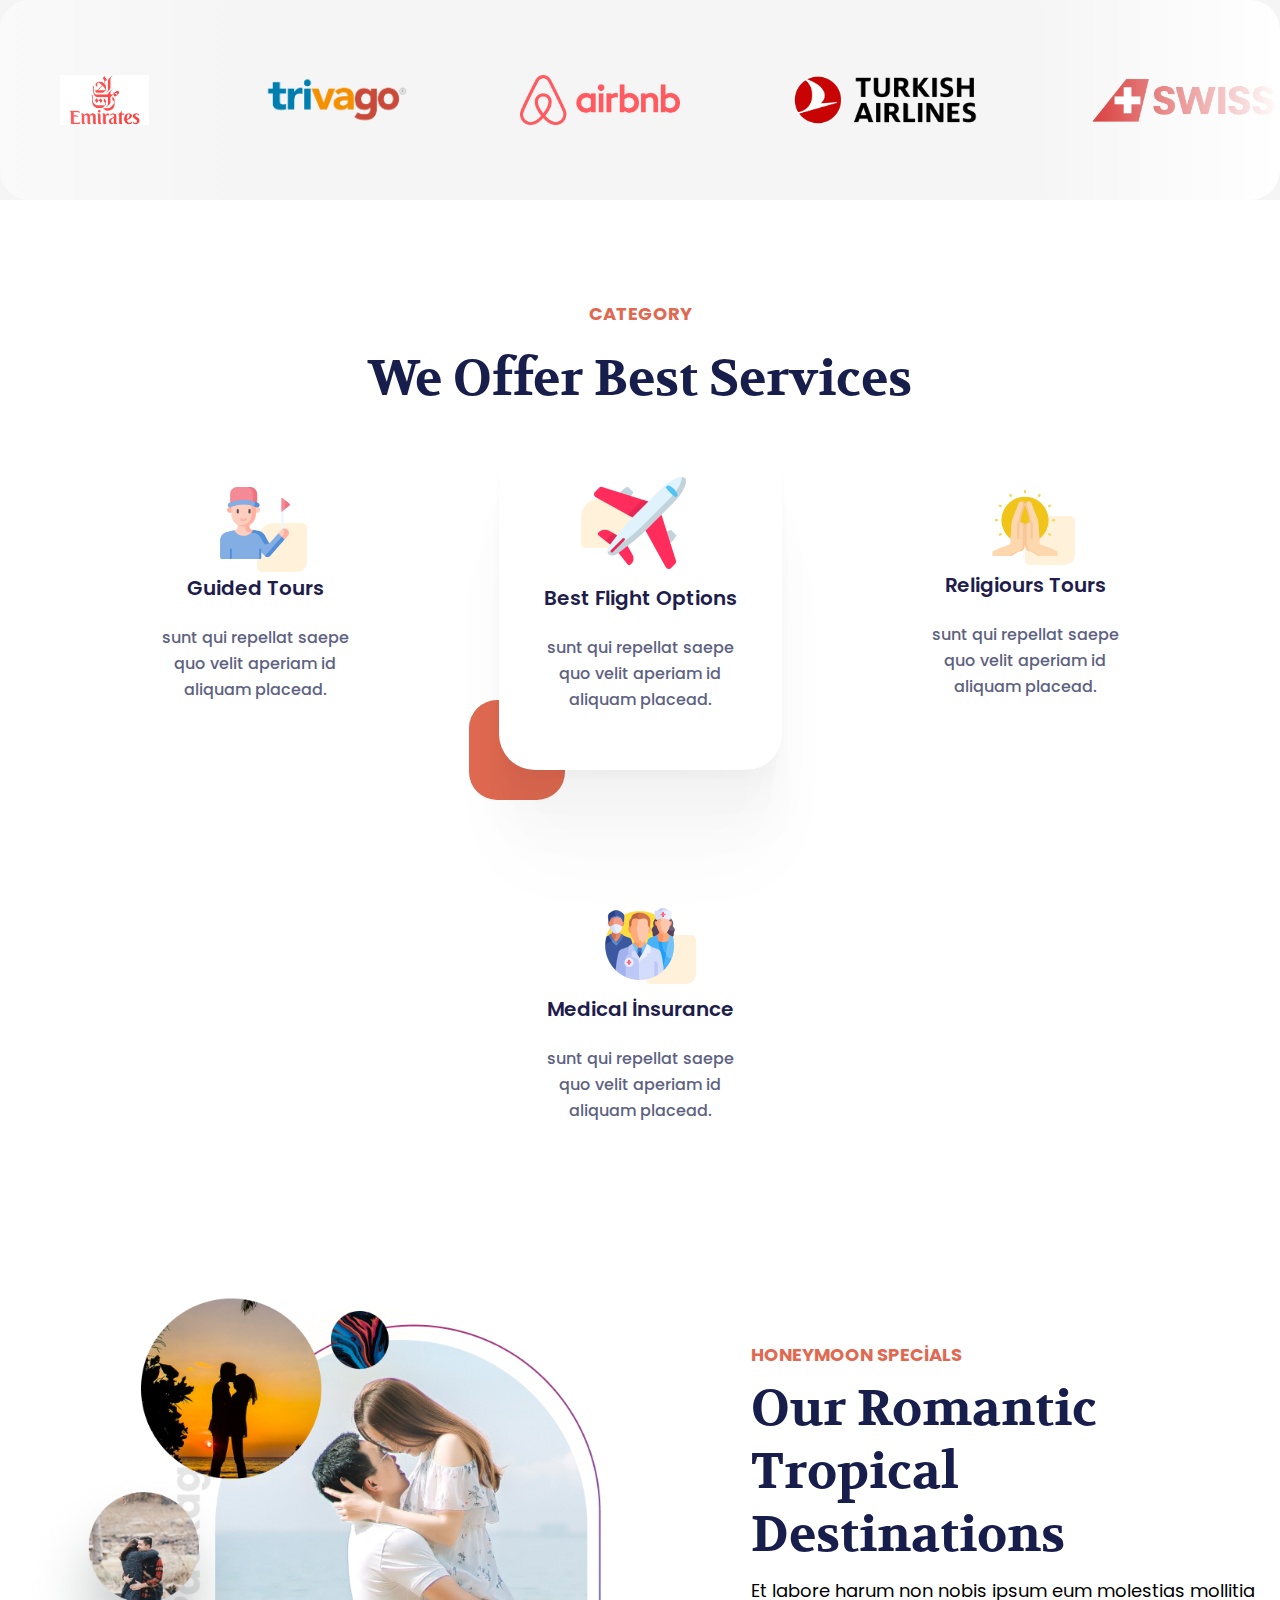
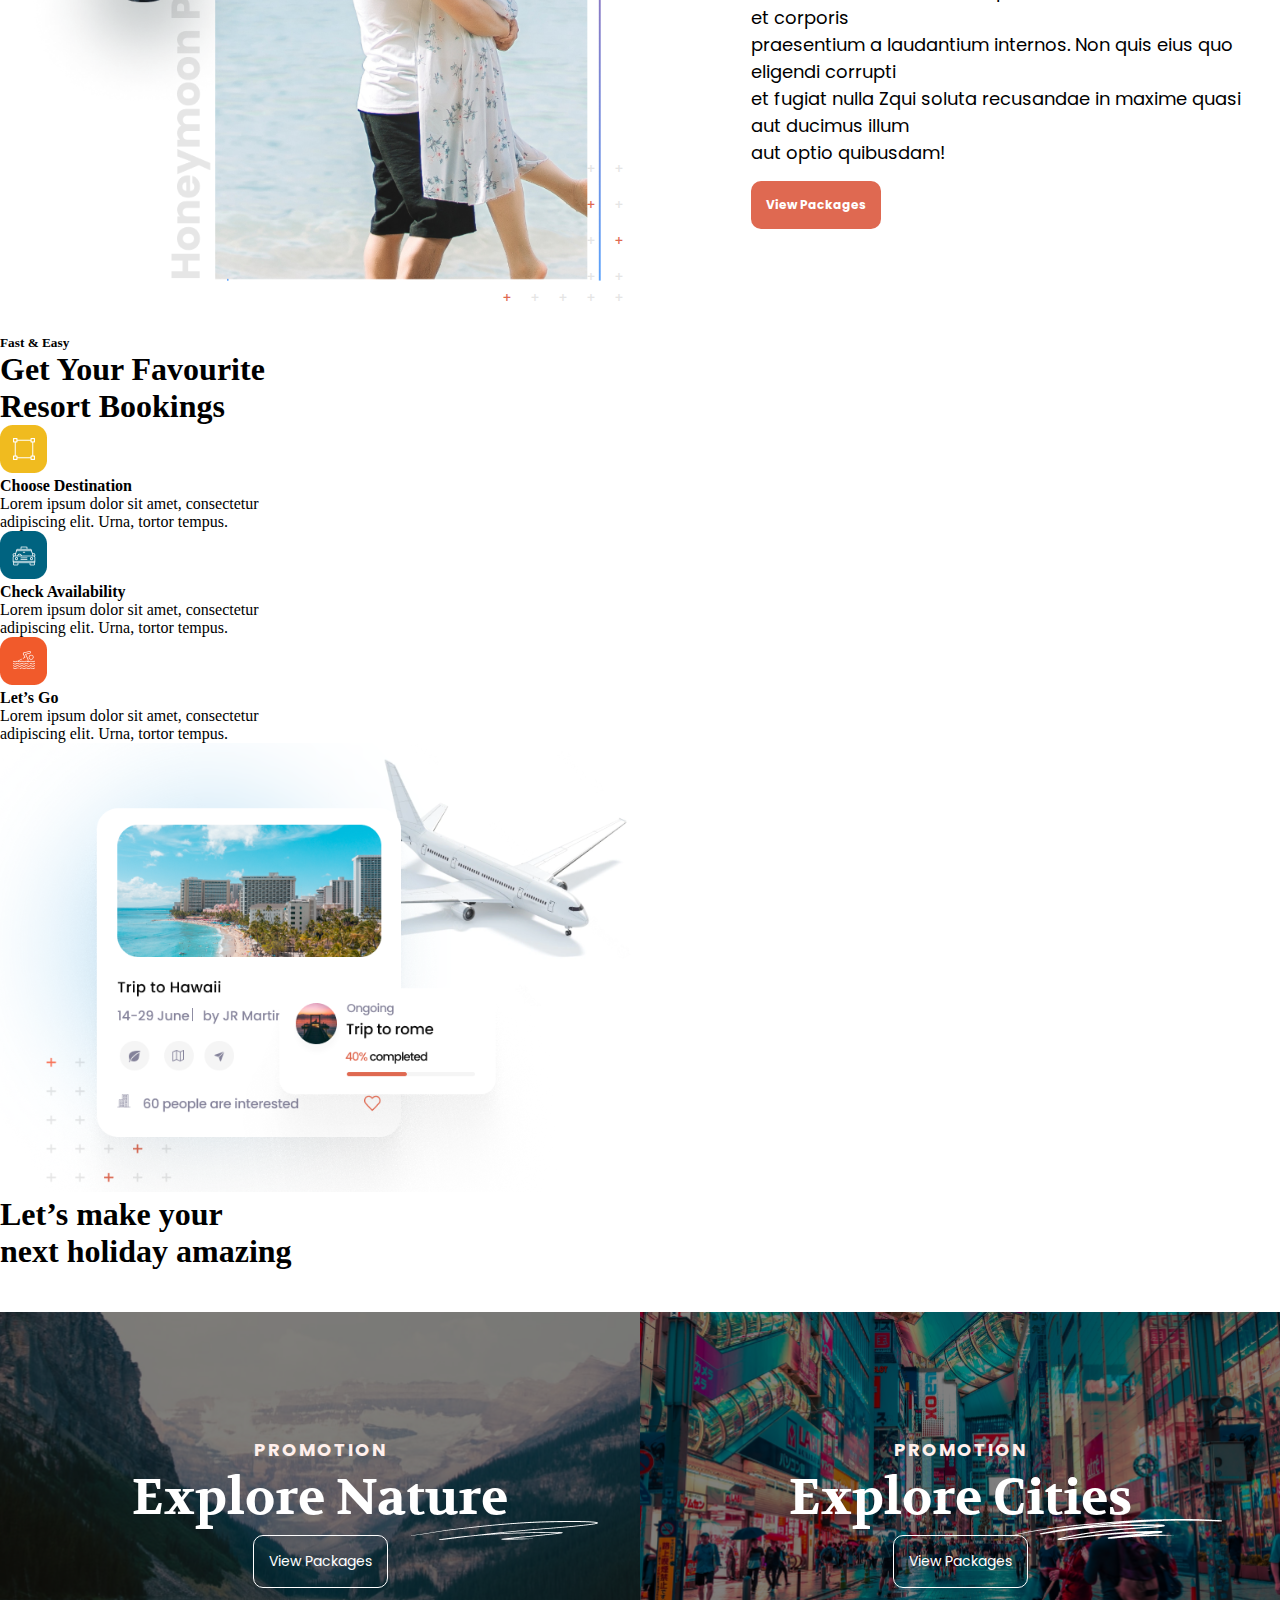
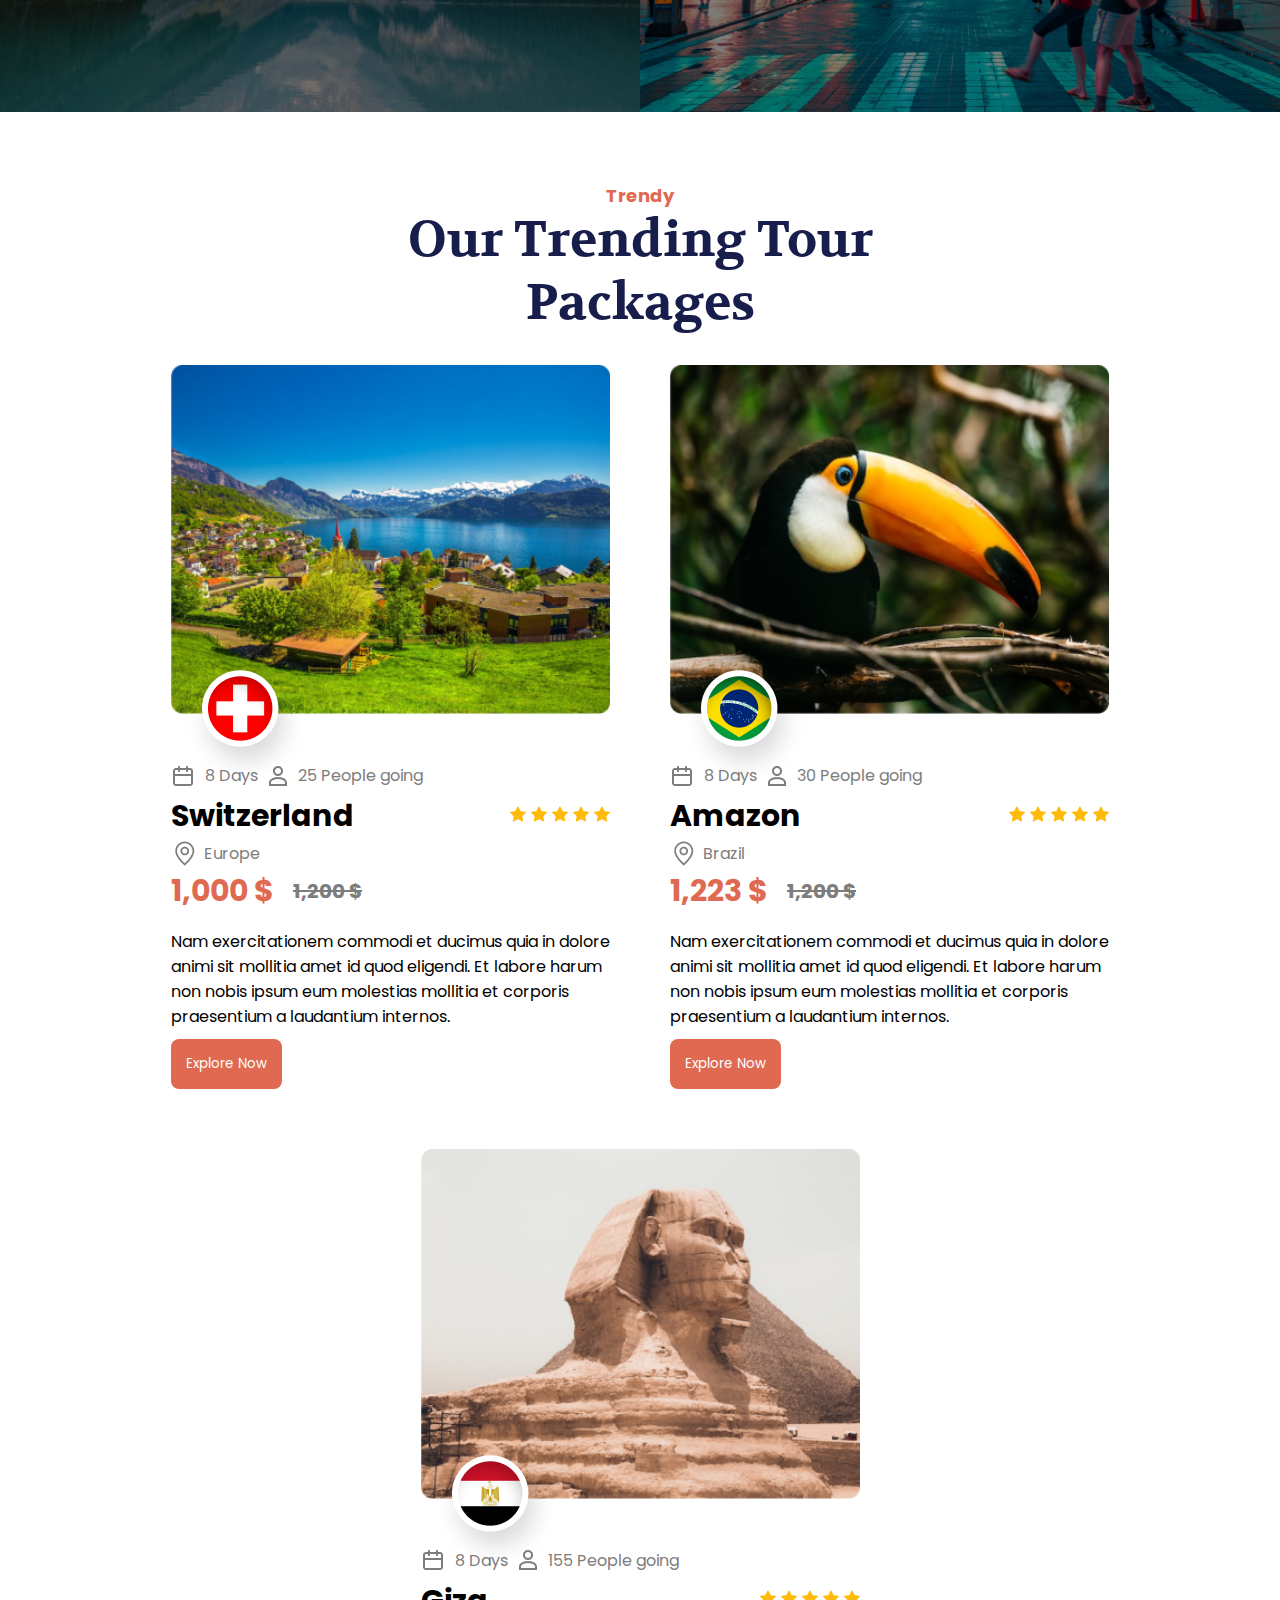
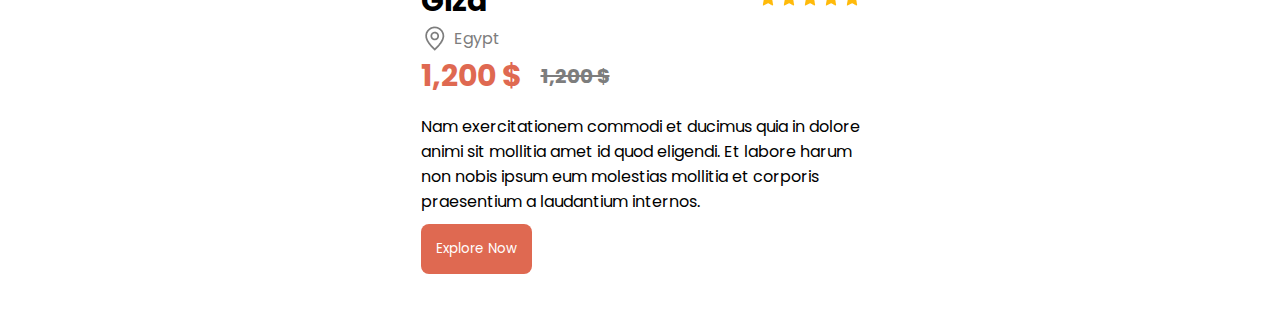
==== commit ca71be52: "[PR-02]-hareketli-responsiv" ====
--- a/index.html
+++ b/index.html
@@ -15,13 +15,21 @@
   </head>
   <body>
     <div class="hompage-partner-section">
-      <div class="partner-section-logo">
-        <img class="logo-img" src="images/partner-logo3.png">
-        <img class="logo-img" src="images/partners-logo5.png">
-        <img class="logo-img" src="images/partner-logo4.png">
-        <img class="logo-img" src="images/partner-logo1.png">
-        <img class="logo-img" src="images/partner-logo2.png">
-      </div>
+        <div class="partner-section-logo">
+          <img class="logo-img" src="images/partner-logo3.png">
+          <img class="logo-img" src="images/partners-logo5.png">
+          <img class="logo-img" src="images/partner-logo4.png">
+          <img class="logo-img" src="images/partner-logo1.png">
+          <img class="logo-img" src="images/partner-logo2.png">
+        </div>
+        
+        <div class="partner-section-logo">
+          <img class="logo-img" src="images/partner-logo3.png">
+          <img class="logo-img" src="images/partners-logo5.png">
+          <img class="logo-img" src="images/partner-logo4.png">
+          <img class="logo-img" src="images/partner-logo1.png">
+          <img class="logo-img" src="images/partner-logo2.png">
+        </div>
     </div>
     <div class="Homepage-best">
       <div class="best-services">
--- a/styles/index.css
+++ b/styles/index.css
@@ -1,5 +1,4 @@
 @import url("https://fonts.googleapis.com/css2?family=Roboto:wght@100;300;400&display=swap");
-@import url('https://fonts.googleapis.com/css2?family=Poppins:wght@300;400&display=swap');
 
 * {
   margin: 0;
@@ -12,6 +11,10 @@
 .hompage-partner-section{
   width: 100%;
   background-color: #F5F5F5;
+  white-space: nowrap;
+  position: relative;
+  display: flex;
+  overflow: hidden;
 }
 .partner-section-logo{
 display: flex;
@@ -20,20 +23,59 @@
 align-items: center;
 margin: auto;
 justify-content: space-around;
+animation: 20s slide infinite linear;
+margin: 0px 60px;
+gap: 7pc;
+
+}
+.hompage-partner-section:hover .partner-section-logo{
+  animation-play-state: paused;
 }
 .logo-img{
   height: 50px;
 }
+.hompage-partner-section::before{
+  position: absolute;
+  top: 0;
+  left: 0;
+  width: 250px;
+  height: 100%;
+  border-radius: 30px;
+  content: "" ;
+  background: linear-gradient(to left, rgba(255,255,255,0),white) ;
+  z-index: 1;
+  opacity: 0.5;
+}
+.hompage-partner-section::after{
+  position: absolute;
+  right: 0;
+  top: 0;
+  width: 250px;
+  height: 100%;
+  border-radius: 30px;
+  content: "";
+  z-index: 2;
+  background: linear-gradient(to right, rgba(255,255,255,0),white);
+}
+@keyframes slide {
+  from{
+    transform: translateX(0);
+  }
+  to{
+    transform: translateX(-100%);
+  }
+
+}
 /* Partners-Section style END /*
 
 /* Best-Services styles*/
-.best-services {
+.best-services{
   margin: 100px 20px;
 }
 .Homepage-best-services-1 {
   line-height: 28px;
   color: #df6951;
-  font-family: "Poppins", sans-serif;
+  font-family: "poppins", sans-serif;
   text-align: center;
   font-size: 18px;
 }
@@ -73,7 +115,7 @@
 }
 .Homepage-best-human-img {
   position: relative;
-  text-align: center;
+ text-align: center;
 }
 .Homepage-best-services-plane-img {
   position: relative;
@@ -82,11 +124,11 @@
 }
 .Homepage-best-services-hands-img {
   position: relative;
-  text-align: center;
+ text-align: center;
 }
 .Homepage-best-services-medical-img {
   position: relative;
-  text-align: center;
+ text-align: center;
 }
 .Hompage-box-1 {
   width: 50px;
@@ -107,7 +149,7 @@
   display: inline-block;
   position: absolute;
   z-index: -1;
-  left: 47px;
+ left: 47px;
   bottom: 25px;
 }
 .Hompage-box-3 {
@@ -248,110 +290,6 @@
   background-color: #b13b23;
 }
 /* Honeymoon Specials Packages - Finish */
-/* homepage-favorite-resorts start */
-.orange-title{
-font-family: "poppins" ,sans;
-font-weight: 700;
-font-size: clamp(9px , 4vw , 18px);
-line-height: 27px;
-color: #DF6951;
-}
-.homepage-favorite-resorts-big-title{
-font-family: "volkhov" ,sans;
- font-size: clamp(24px , 4vw , 50px);
- font-weight: 700;
- line-height: clamp(32px , 4vw , 64.5px);
-color: #181E4B;
-}
-.container-title{
-font-size: clamp(12px , 4vw , 16px);
-font-family: "poppins" ,sans;
-font-weight: 700;
-line-height: 20px;
-color: #5E6282;
-}
-.resort-container-text-img{
-display: flex;
-gap:  clamp(20px , 4vw , 37px);
-}
-.container-paragraph{
-font-family: "poppins" ,sans;
-font-weight: 400;
-line-height: 20px;
-color: #5E6282;
-}
-.container-img{
-width: 47px;
-height:47px;
-}
-.container-img img{
-width: clamp(32px , 4vw , 47px);
-}
-.favorite-resorts{
-display: flex;
-flex-direction: column;
-}
-.container-text{
-display: flex;
-flex-direction: column;
-gap:  clamp(18px , 4vw , 26px);
-padding-top: 40px;
-}
-.homepage-favorite-resorts-text-1 p,
-.homepage-favorite-resorts-text-1 h4{
-font-size: clamp(12px , 4vw , 16px);
-}
-.homepage-favorite-resorts-container{
-display: flex;
-justify-content: center;
-flex-wrap: wrap;
-max-width: 1350px;
-margin: auto;
-padding: 55px 18px;
-gap: 46px;
-}
-.homepage-favorite-resorts-img{
-max-width: 700px;
-}
-.homepage-favorite-resorts-img img{
-width: 100%;
-}
-@media only screen and (max-width:1160px) {
-.homepage-favorite-resorts-container{
-justify-content: space-between;
-}
-}
-/* homepage-favorite-resorts end */
-/* homepage-liberty-banner style start */
-.homepage-liberty-banner{
-background-image: url("../images/liberty-statue-img.png");
-background-repeat: no-repeat;
-height: 400px;
-display: flex;
-justify-content: center;
-align-items: center;
-background-position: center;
-background-size: cover;
-width: 100%;
-}
-.liberty-statue{
-font-family: "Volkhov", sans;
-font-weight: 700;
-font-size: clamp(14px , 4vw , 28px);
-line-height: clamp(45px , 4vw , 62px);
-display: flex;
-flex-direction: column;
-color: #FFFFFF;
-position: relative;
-max-width: 1250px;
-flex: 1;
-}
-.line-liberty{
- max-width: 620px;
-text-align: end;
-
-}
-/*  homepage-liberty-banner- Finish */
 
 /* Promotion Explore Packages - Start */
 
@@ -386,32 +324,33 @@
   text-align: center;
 }
 
-.left-text-line-effect {
+.left-text-line-effect{
   position: absolute;
   right: -90px;
   bottom: -5px;
 }
 
-.right-text-line-effect {
+.right-text-line-effect{
   position: absolute;
   right: -90px;
   bottom: -5px;
 }
 
-.explore-big-text {
-  color: #fff;
-  font-family: "Volkhov", sans-serif;
+.explore-big-text{
+  color: #FFF;
+  font-family: "Volkhov" , sans-serif;
   font-size: 50px;
   line-height: 72px;
 }
 
-.promotion-text {
-  color: #ffefec;
-  font-family: "Poppins", sans-serif;
-  font-size: 18px;
-  letter-spacing: 2px;
-  text-transform: uppercase;
-}
+.promotion-text{
+ color: #FFEFEC;
+ font-family: "Poppins" , sans-serif;
+ font-size: 18px;
+ letter-spacing: 2px;
+ text-transform: uppercase;
+}
+
 
 .view-packages-btn {
   background-color: transparent;
@@ -420,9 +359,10 @@
   border-radius: 10px;
   color: #fff;
   cursor: pointer;
-  font-family: "Poppins", sans-serif;
+  font-family: "Poppins" , sans-serif;
   font-size: 14px;
 }
+
 
 .explore-left-screen {
   background-image: url(/images/homepage-explore1.png);
@@ -438,15 +378,15 @@
   background-position: center;
 }
 
-.text-description-cities {
-  position: relative;
-}
-
-.text-description-nature {
-  position: relative;
-}
-
-.nature-btn {
+.text-description-cities{
+  position: relative;
+}
+
+.text-description-nature{
+  position: relative;
+}
+
+.nature-btn{
   background-color: transparent;
   border: 1px solid #fff;
   border-radius: 10px;
@@ -459,11 +399,11 @@
   transition: all 0.4s ease;
 }
 
-.nature-btn:hover {
+.nature-btn:hover{
   border-radius: 30px;
 }
 
-* {
+*{
   margin: 0;
   padding: 0;
   text-decoration: none;
@@ -473,35 +413,35 @@
 
 /* Trending Your Packages - Start */
 
-.trending-your-packages-container {
+.trending-your-packages-container{
   align-items: center;
   display: flex;
   justify-content: center;
   padding: 50px 20px;
 }
 
-.trending-your-packages-project-start {
+.trending-your-packages-project-start{
   text-align: center;
   padding-top: 20px;
 }
 
-.out-trending-packages-text {
-  color: #181e4b;
-  font-family: Volkhov, sans-serif;
-  font-size: 50px;
-}
-
-.trendy-text {
-  color: #df6951;
-  font-family: Poppins, sans-serif;
-  font-size: 18px;
-}
-
-.switzerland-image {
-  position: relative;
-}
-
-.trending-your-packages-items {
+.out-trending-packages-text{
+color: #181E4B;
+font-family: Volkhov, sans-serif;
+font-size: 50px;
+}
+
+.trendy-text{
+color: #DF6951;
+font-family: Poppins,sans-serif;
+font-size: 18px;
+}
+
+.switzerland-image{
+  position: relative;
+}
+
+.trending-your-packages-items{
   display: flex;
   flex-wrap: wrap;
   gap: 60px;
@@ -509,65 +449,65 @@
   padding-top: 30px;
 }
 
-.photo-switzerland {
-  cursor: pointer;
-  width: 100%;
-}
-
-.photo-brazil {
-  cursor: pointer;
-  width: 100%;
-}
-
-.photo-eygpt {
-  cursor: pointer;
-  width: 100%;
-}
-
-.img-swiss {
+.photo-switzerland{
+  cursor: pointer;
+  width: 100%;
+}
+
+.photo-brazil{
+  cursor: pointer;
+  width: 100%;
+}
+
+.photo-eygpt{
+  cursor: pointer;
+  width: 100%;
+}
+
+.img-swiss{
   position: absolute;
   left: 10px;
   bottom: -70px;
   border-radius: 10px;
 }
 
-.brazil-image {
-  position: relative;
-}
-
-.eygpt-image {
-  position: relative;
-}
-
-.img-brazil {
+.brazil-image{
+  position: relative;
+}
+
+.eygpt-image{
+  position: relative;
+}
+
+.img-brazil{
   position: absolute;
   left: 10px;
   bottom: -70px;
 }
 
-.img-egypt {
+.img-egypt{
   position: absolute;
   left: 10px;
   bottom: -70px;
   border-radius: 10px;
 }
 
-.country-info-all {
+.country-info-all{
   display: flex;
   padding-top: 45px;
-  color: #7d7d7d;
+  color: #7D7D7D;
   font-family: Poppins, sans-serif;
   gap: 10px;
   align-items: center;
 }
 
-.profile-icon {
-  width: 20px;
-  height: 20px;
-}
-
-.country-name-text-all {
-  font-family: Poppins, sans-serif;
+.profile-icon{
+width: 20px;
+height: 20px;
+}
+
+.country-name-text-all{
+  font-family: Poppins,sans-serif;
   font-size: 30px;
   display: flex;
   padding-top: 5px;
@@ -575,60 +515,60 @@
   text-align: start;
 }
 
-.country-name-all {
+.country-name-all{
   display: flex;
   align-items: center;
   gap: 3px;
   justify-content: space-between;
 }
 
-.star-icons {
+.star-icons{
   display: flex;
   gap: 5px;
 }
 
-.navigation-country-all {
+.navigation-country-all{
   display: flex;
   gap: 5px;
   align-items: center;
 }
 
-.location-country-text-all {
-  color: #7d7d7d;
-  font-family: Poppins, sans-serif;
-}
-
-.price-text-all {
+.location-country-text-all{
+ color: #7D7D7D;
+ font-family: Poppins, sans-serif;
+}
+
+.price-text-all{
   display: flex;
   align-items: center;
   gap: 20px;
   padding-bottom: 15px;
 }
 
-.onemilion {
-  color: #df6951;
+.onemilion{
+  color: #DF6951;
   font-size: 30px;
   font-family: Poppins, sans-serif;
 }
 
-.onemiliontwo {
-  color: #7d7d7d;
+.onemiliontwo{
+  color: #7D7D7D;
   font-family: Poppins, sans-serif;
   font-size: 20px;
   text-decoration: line-through;
 }
 
-.country-description-text-all {
-  text-align: start;
-}
-
-.description-text-all {
-  font-family: Poppins, sans-serif;
+.country-description-text-all{
+text-align: start;
+}
+
+.description-text-all{
+  font-family: Poppins,sans-serif;
   padding-bottom: 10px;
 }
 
-.explore-now-btn {
-  background-color: #df6951;
+.explore-now-btn{
+  background-color: #DF6951;
   padding: 15px;
   color: #fff;
   font-family: Poppins, sans-serif;
@@ -638,7 +578,7 @@
   transition: all 0.3s ease;
 }
 
-.explore-now-btn:hover {
+.explore-now-btn:hover{
   background-color: #bc3115;
 }
 
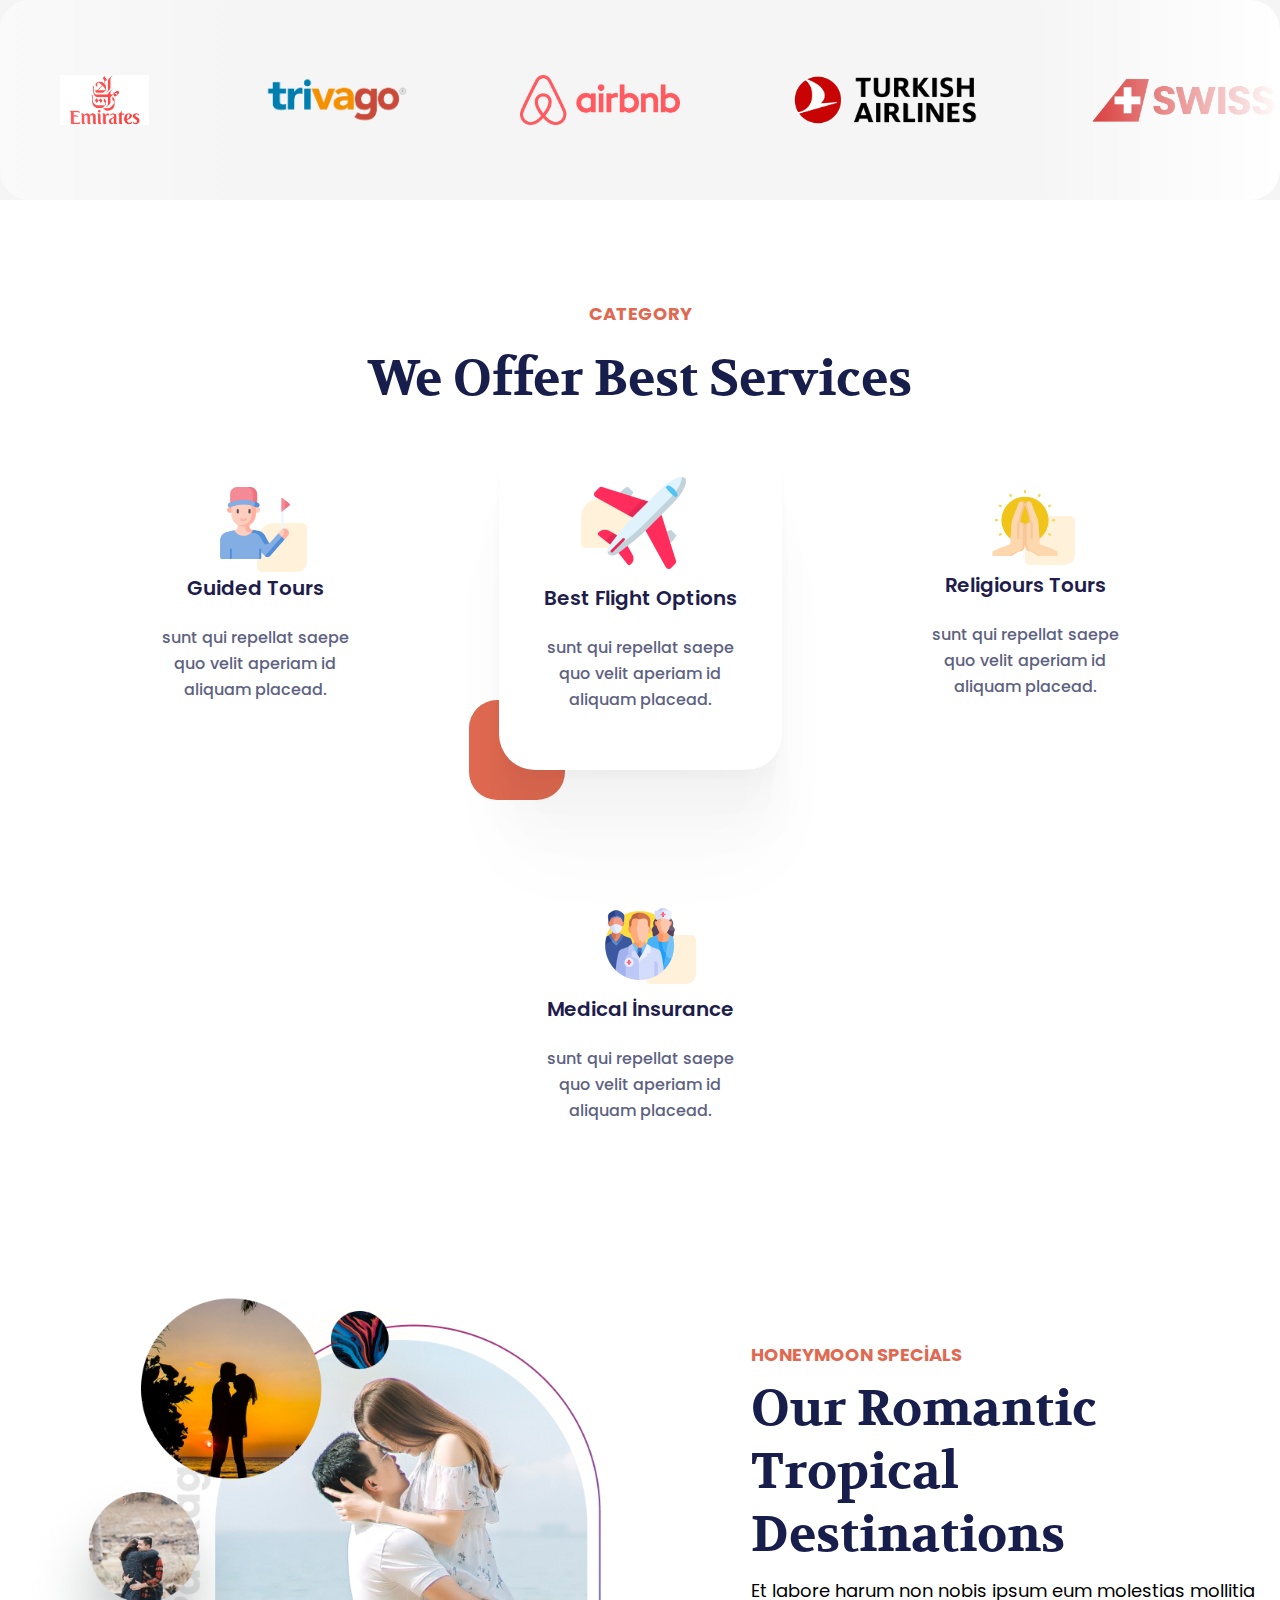
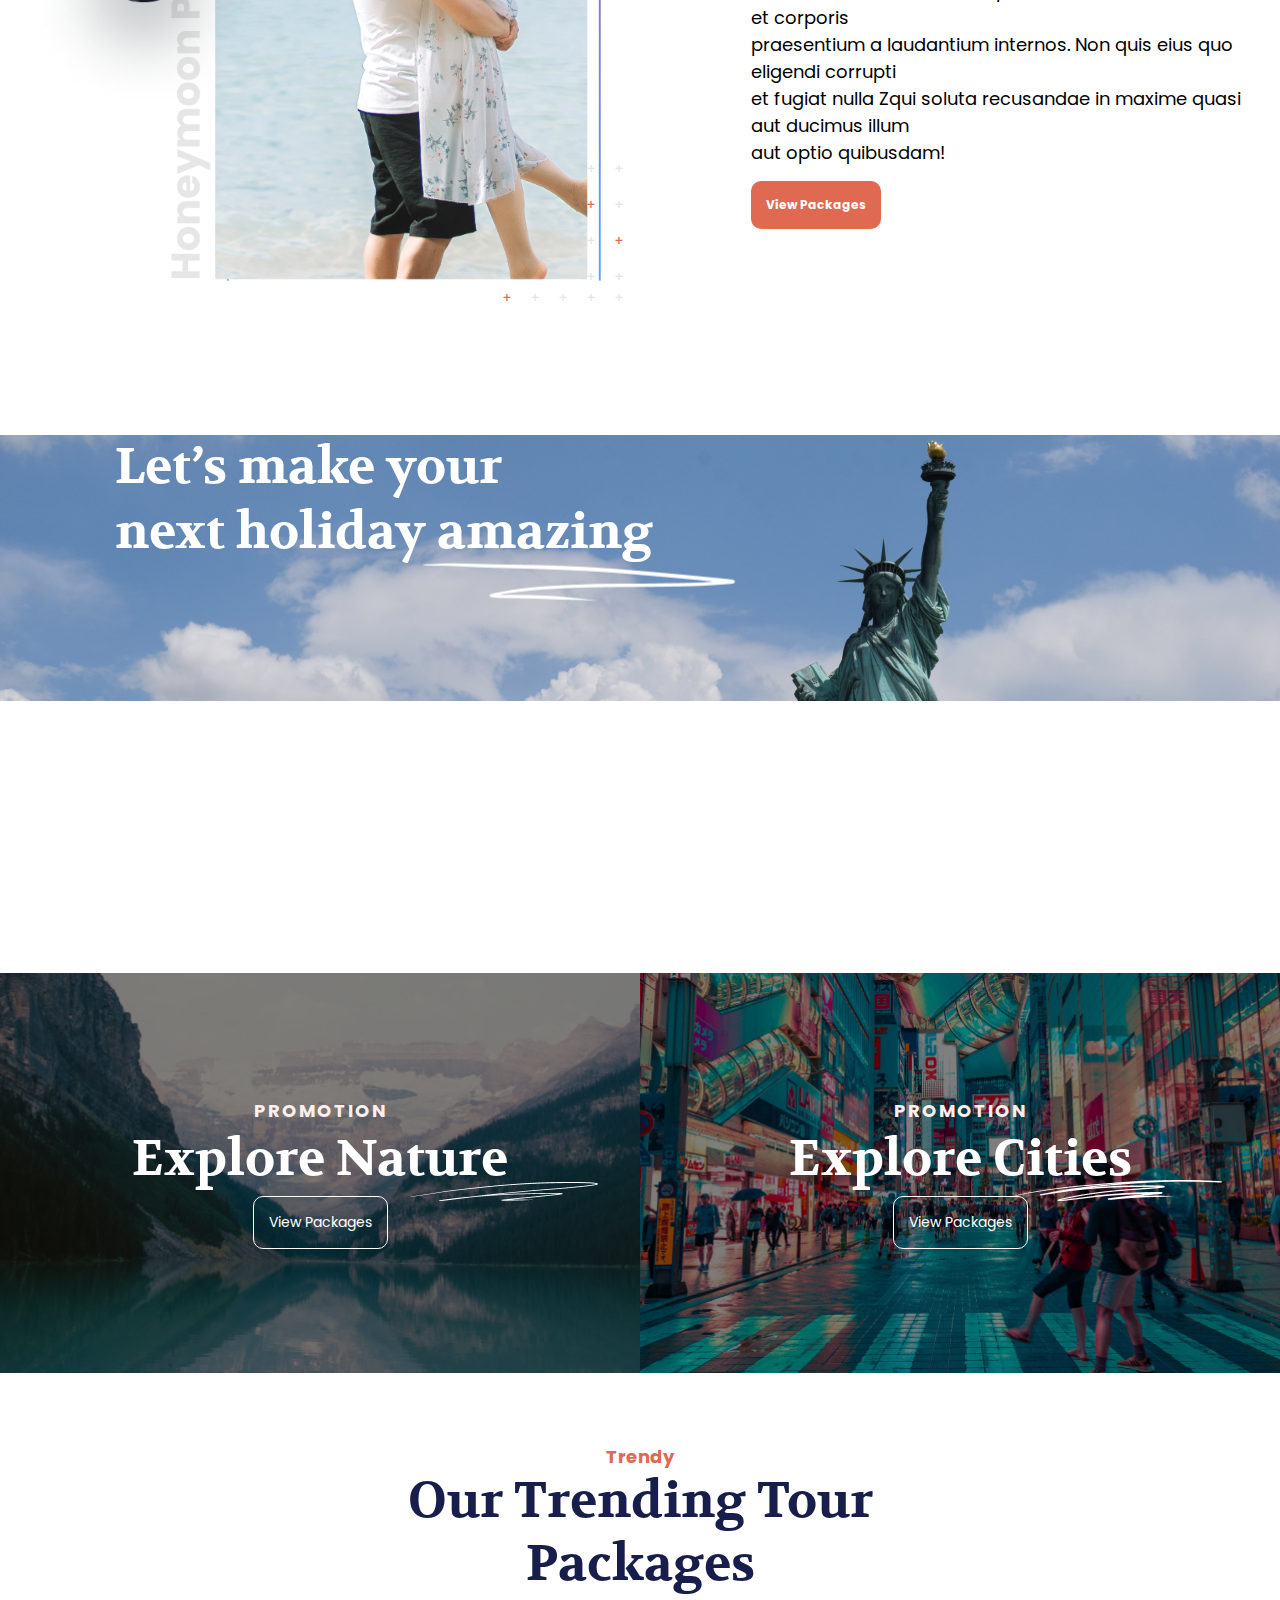
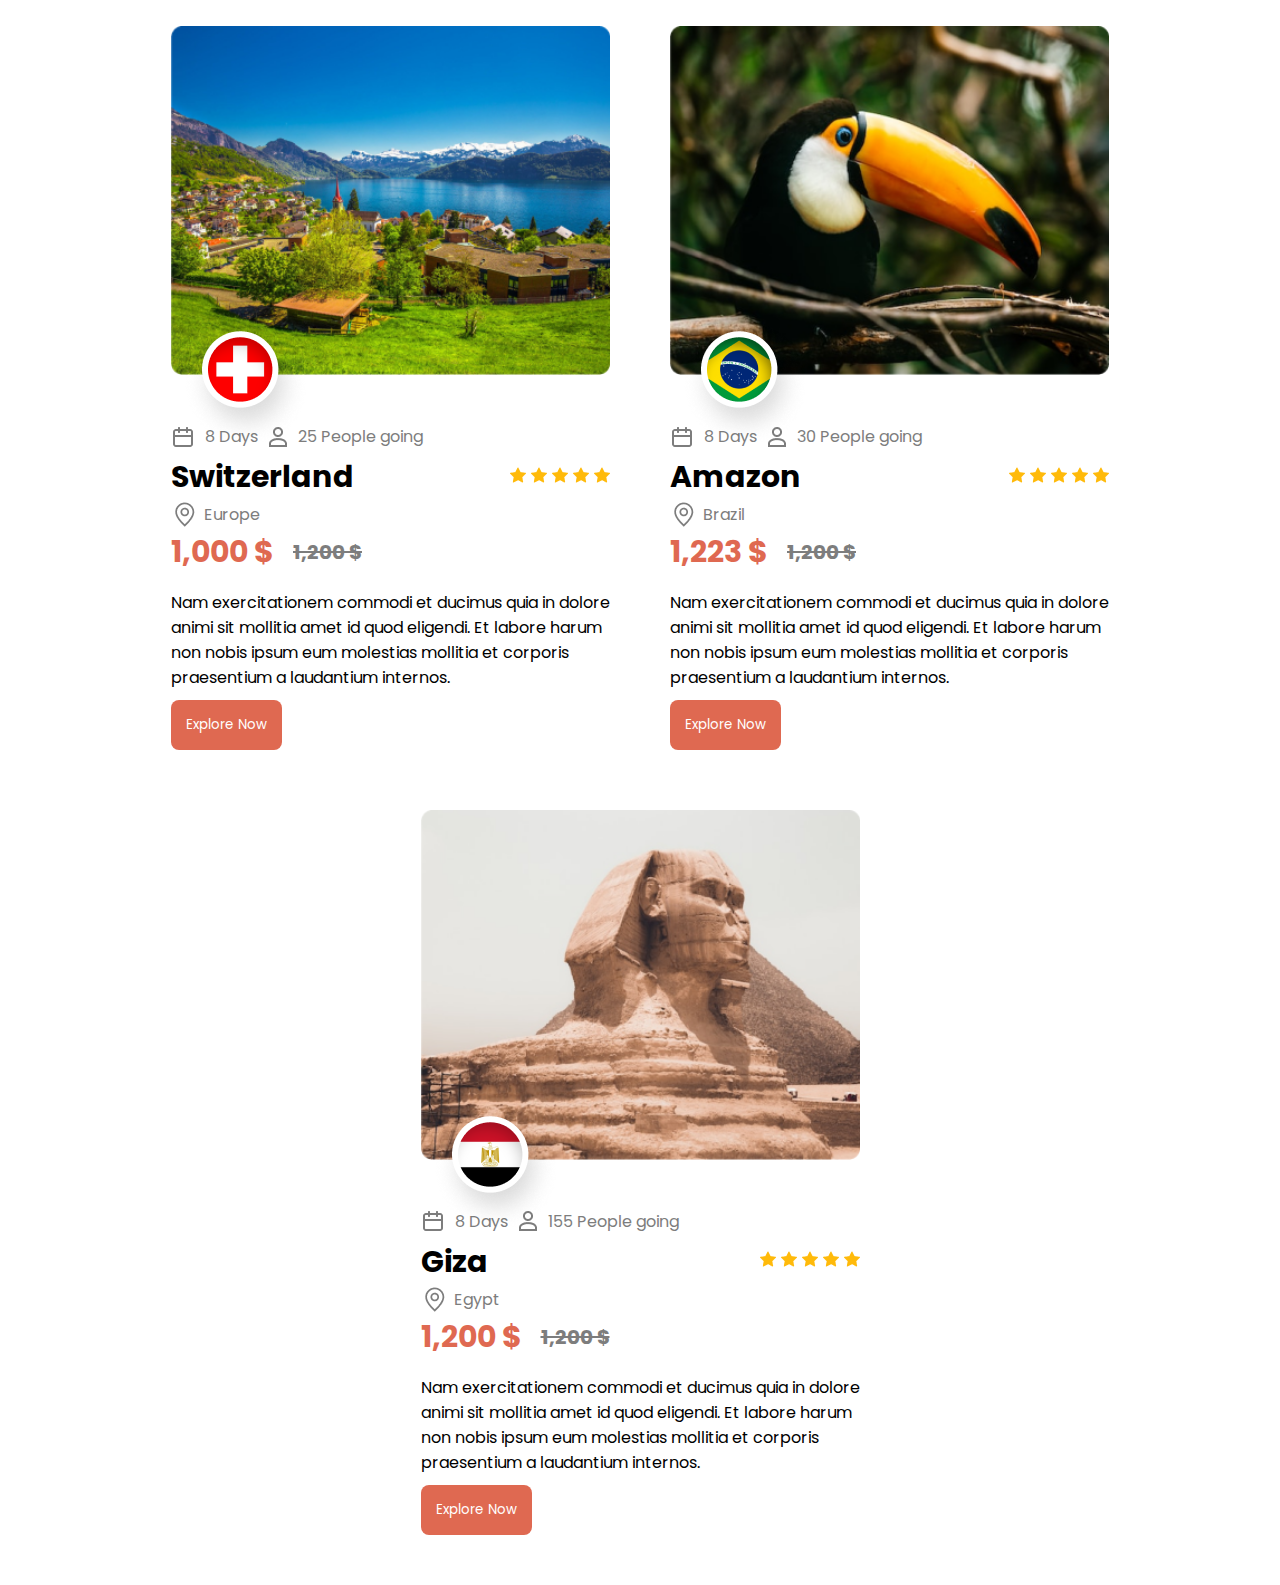
==== commit 1fd66352: "Merge branch 'master' into harun/PR-02-Homepage-Partners-Section" ====
--- a/index.html
+++ b/index.html
@@ -15,21 +15,20 @@
   </head>
   <body>
     <div class="hompage-partner-section">
-        <div class="partner-section-logo">
-          <img class="logo-img" src="images/partner-logo3.png">
-          <img class="logo-img" src="images/partners-logo5.png">
-          <img class="logo-img" src="images/partner-logo4.png">
-          <img class="logo-img" src="images/partner-logo1.png">
-          <img class="logo-img" src="images/partner-logo2.png">
-        </div>
-        
-        <div class="partner-section-logo">
-          <img class="logo-img" src="images/partner-logo3.png">
-          <img class="logo-img" src="images/partners-logo5.png">
-          <img class="logo-img" src="images/partner-logo4.png">
-          <img class="logo-img" src="images/partner-logo1.png">
-          <img class="logo-img" src="images/partner-logo2.png">
-        </div>
+      <div class="partner-section-logo">
+        <img class="logo-img" src="images/partner-logo3.png">
+        <img class="logo-img" src="images/partners-logo5.png">
+        <img class="logo-img" src="images/partner-logo4.png">
+        <img class="logo-img" src="images/partner-logo1.png">
+        <img class="logo-img" src="images/partner-logo2.png">
+      </div>
+      <div class="partner-section-logo">
+        <img class="logo-img" src="images/partner-logo3.png">
+        <img class="logo-img" src="images/partners-logo5.png">
+        <img class="logo-img" src="images/partner-logo4.png">
+        <img class="logo-img" src="images/partner-logo1.png">
+        <img class="logo-img" src="images/partner-logo2.png">
+      </div>
     </div>
     <div class="Homepage-best">
       <div class="best-services">
@@ -146,50 +145,15 @@
         </div>
       </div>
     </div>
-    <div class="homepage-favorite-resorts">
-      <div class="homepage-favorite-resorts-container">
-        <div class="favorite-resort">
-          <div class="homepage-favorite-resorts-text">
-          <h5 class="orange-title">Fast & Easy</h5>
-          <h1 class="homepage-favorite-resorts-big-title">Get Your Favourite <br>Resort Bookings</h1>
-        </div>
-        <div class="container-text">
-            <div class="resort-container-text-img"> <div class="container-img">
-              <img src="images/value-image-1.png" >
-            </div>
-          <div class="homepage-favorite-resorts-text-1">
-            <h4 class="container-title">Choose Destination</h4>
-            <p class="container-paragraph">Lorem ipsum dolor sit amet, consectetur <br> 
-              adipiscing elit. Urna, tortor tempus. </p>
-            </div></div>
-            <div class="resort-container-text-img">
-              <div class="container-img"><img src="images/value-image-2.png" >
-              </div>
-            <div class="homepage-favorite-resorts-text-1">
-              <h4 class="container-title">Check Availability</h4>
-              <p class="container-paragraph">Lorem ipsum dolor sit amet, consectetur <br> 
-                adipiscing elit. Urna, tortor tempus. </p>
-              </div>
-            </div>
-            <div class="resort-container-text-img">
-              <div class="container-img">
-                <img src="images/value-image-3.png" >
-              </div>
-            <div class="homepage-favorite-resorts-text-1">
-              <h4 class="container-title">Let’s Go</h4>
-              <p class="container-paragraph">Lorem ipsum dolor sit amet, consectetur <br> 
-                adipiscing elit. Urna, tortor tempus. </p>
-              </div> 
-            </div>   
-        </div>
-      </div>
-      <div class="homepage-favorite-resorts-img"> <img src="images/book-trip-img.png" ></div>
-      </div>
-    </div>
 <div class="homepage-liberty-banner">
 <div class="liberty-statue">
-  <h1 class="liberty-text">Let’s make your <br> next holiday amazing</h1>
- <div class="line-liberty"><img src="images/liberty-statue-Line.png" ></div> 
+<img class="liberty-img" src="images/liberty-statue-img.png" >
+</div>
+<div class="liberty-banner-text">
+  <h1>Let’s make your <br> next holiday amazing</h1>
+</div>
+<div class="line-liberty-decoration">
+  <img class="line-liberty" src="images/liberty-statue-Line.png" >
 </div>
 </div>
     <div class="promotions-explore-container">
--- a/styles/index.css
+++ b/styles/index.css
@@ -1,4 +1,5 @@
 @import url("https://fonts.googleapis.com/css2?family=Roboto:wght@100;300;400&display=swap");
+@import url('https://fonts.googleapis.com/css2?family=Poppins:wght@300;400&display=swap');
 
 * {
   margin: 0;
@@ -69,13 +70,13 @@
 /* Partners-Section style END /*
 
 /* Best-Services styles*/
-.best-services{
+.best-services {
   margin: 100px 20px;
 }
 .Homepage-best-services-1 {
   line-height: 28px;
   color: #df6951;
-  font-family: "poppins", sans-serif;
+  font-family: "Poppins", sans-serif;
   text-align: center;
   font-size: 18px;
 }
@@ -115,7 +116,7 @@
 }
 .Homepage-best-human-img {
   position: relative;
- text-align: center;
+  text-align: center;
 }
 .Homepage-best-services-plane-img {
   position: relative;
@@ -124,11 +125,11 @@
 }
 .Homepage-best-services-hands-img {
   position: relative;
- text-align: center;
+  text-align: center;
 }
 .Homepage-best-services-medical-img {
   position: relative;
- text-align: center;
+  text-align: center;
 }
 .Hompage-box-1 {
   width: 50px;
@@ -149,7 +150,7 @@
   display: inline-block;
   position: absolute;
   z-index: -1;
- left: 47px;
+  left: 47px;
   bottom: 25px;
 }
 .Hompage-box-3 {
@@ -290,6 +291,30 @@
   background-color: #b13b23;
 }
 /* Honeymoon Specials Packages - Finish */
+/* homepage-liberty-banner style start */
+.liberty-img{
+  width: 100%;
+  
+}
+.liberty-statue{
+  margin: 100px 0px;
+}
+.liberty-banner-text{
+  font-family: "Volkhov", sans;
+  font-weight: 700;
+  font-size: 25px;
+  line-height: 65px;
+  display: flex;
+ justify-content: center;
+transform: translate(-20%, -285%);
+color: #FFFFFF;  
+}
+.line-liberty-decoration{
+  display: flex;
+  transform: translate(33%, -980%);
+  
+}
+/*  homepage-liberty-banner- Finish */
 
 /* Promotion Explore Packages - Start */
 
@@ -324,33 +349,32 @@
   text-align: center;
 }
 
-.left-text-line-effect{
+.left-text-line-effect {
   position: absolute;
   right: -90px;
   bottom: -5px;
 }
 
-.right-text-line-effect{
+.right-text-line-effect {
   position: absolute;
   right: -90px;
   bottom: -5px;
 }
 
-.explore-big-text{
-  color: #FFF;
-  font-family: "Volkhov" , sans-serif;
+.explore-big-text {
+  color: #fff;
+  font-family: "Volkhov", sans-serif;
   font-size: 50px;
   line-height: 72px;
 }
 
-.promotion-text{
- color: #FFEFEC;
- font-family: "Poppins" , sans-serif;
- font-size: 18px;
- letter-spacing: 2px;
- text-transform: uppercase;
-}
-
+.promotion-text {
+  color: #ffefec;
+  font-family: "Poppins", sans-serif;
+  font-size: 18px;
+  letter-spacing: 2px;
+  text-transform: uppercase;
+}
 
 .view-packages-btn {
   background-color: transparent;
@@ -359,10 +383,9 @@
   border-radius: 10px;
   color: #fff;
   cursor: pointer;
-  font-family: "Poppins" , sans-serif;
+  font-family: "Poppins", sans-serif;
   font-size: 14px;
 }
-
 
 .explore-left-screen {
   background-image: url(/images/homepage-explore1.png);
@@ -378,15 +401,15 @@
   background-position: center;
 }
 
-.text-description-cities{
-  position: relative;
-}
-
-.text-description-nature{
-  position: relative;
-}
-
-.nature-btn{
+.text-description-cities {
+  position: relative;
+}
+
+.text-description-nature {
+  position: relative;
+}
+
+.nature-btn {
   background-color: transparent;
   border: 1px solid #fff;
   border-radius: 10px;
@@ -399,11 +422,11 @@
   transition: all 0.4s ease;
 }
 
-.nature-btn:hover{
+.nature-btn:hover {
   border-radius: 30px;
 }
 
-*{
+* {
   margin: 0;
   padding: 0;
   text-decoration: none;
@@ -413,35 +436,35 @@
 
 /* Trending Your Packages - Start */
 
-.trending-your-packages-container{
+.trending-your-packages-container {
   align-items: center;
   display: flex;
   justify-content: center;
   padding: 50px 20px;
 }
 
-.trending-your-packages-project-start{
+.trending-your-packages-project-start {
   text-align: center;
   padding-top: 20px;
 }
 
-.out-trending-packages-text{
-color: #181E4B;
-font-family: Volkhov, sans-serif;
-font-size: 50px;
-}
-
-.trendy-text{
-color: #DF6951;
-font-family: Poppins,sans-serif;
-font-size: 18px;
-}
-
-.switzerland-image{
-  position: relative;
-}
-
-.trending-your-packages-items{
+.out-trending-packages-text {
+  color: #181e4b;
+  font-family: Volkhov, sans-serif;
+  font-size: 50px;
+}
+
+.trendy-text {
+  color: #df6951;
+  font-family: Poppins, sans-serif;
+  font-size: 18px;
+}
+
+.switzerland-image {
+  position: relative;
+}
+
+.trending-your-packages-items {
   display: flex;
   flex-wrap: wrap;
   gap: 60px;
@@ -449,65 +472,65 @@
   padding-top: 30px;
 }
 
-.photo-switzerland{
-  cursor: pointer;
-  width: 100%;
-}
-
-.photo-brazil{
-  cursor: pointer;
-  width: 100%;
-}
-
-.photo-eygpt{
-  cursor: pointer;
-  width: 100%;
-}
-
-.img-swiss{
+.photo-switzerland {
+  cursor: pointer;
+  width: 100%;
+}
+
+.photo-brazil {
+  cursor: pointer;
+  width: 100%;
+}
+
+.photo-eygpt {
+  cursor: pointer;
+  width: 100%;
+}
+
+.img-swiss {
   position: absolute;
   left: 10px;
   bottom: -70px;
   border-radius: 10px;
 }
 
-.brazil-image{
-  position: relative;
-}
-
-.eygpt-image{
-  position: relative;
-}
-
-.img-brazil{
+.brazil-image {
+  position: relative;
+}
+
+.eygpt-image {
+  position: relative;
+}
+
+.img-brazil {
   position: absolute;
   left: 10px;
   bottom: -70px;
 }
 
-.img-egypt{
+.img-egypt {
   position: absolute;
   left: 10px;
   bottom: -70px;
   border-radius: 10px;
 }
 
-.country-info-all{
+.country-info-all {
   display: flex;
   padding-top: 45px;
-  color: #7D7D7D;
+  color: #7d7d7d;
   font-family: Poppins, sans-serif;
   gap: 10px;
   align-items: center;
 }
 
-.profile-icon{
-width: 20px;
-height: 20px;
-}
-
-.country-name-text-all{
-  font-family: Poppins,sans-serif;
+.profile-icon {
+  width: 20px;
+  height: 20px;
+}
+
+.country-name-text-all {
+  font-family: Poppins, sans-serif;
   font-size: 30px;
   display: flex;
   padding-top: 5px;
@@ -515,60 +538,60 @@
   text-align: start;
 }
 
-.country-name-all{
+.country-name-all {
   display: flex;
   align-items: center;
   gap: 3px;
   justify-content: space-between;
 }
 
-.star-icons{
+.star-icons {
   display: flex;
   gap: 5px;
 }
 
-.navigation-country-all{
+.navigation-country-all {
   display: flex;
   gap: 5px;
   align-items: center;
 }
 
-.location-country-text-all{
- color: #7D7D7D;
- font-family: Poppins, sans-serif;
-}
-
-.price-text-all{
+.location-country-text-all {
+  color: #7d7d7d;
+  font-family: Poppins, sans-serif;
+}
+
+.price-text-all {
   display: flex;
   align-items: center;
   gap: 20px;
   padding-bottom: 15px;
 }
 
-.onemilion{
-  color: #DF6951;
+.onemilion {
+  color: #df6951;
   font-size: 30px;
   font-family: Poppins, sans-serif;
 }
 
-.onemiliontwo{
-  color: #7D7D7D;
+.onemiliontwo {
+  color: #7d7d7d;
   font-family: Poppins, sans-serif;
   font-size: 20px;
   text-decoration: line-through;
 }
 
-.country-description-text-all{
-text-align: start;
-}
-
-.description-text-all{
-  font-family: Poppins,sans-serif;
+.country-description-text-all {
+  text-align: start;
+}
+
+.description-text-all {
+  font-family: Poppins, sans-serif;
   padding-bottom: 10px;
 }
 
-.explore-now-btn{
-  background-color: #DF6951;
+.explore-now-btn {
+  background-color: #df6951;
   padding: 15px;
   color: #fff;
   font-family: Poppins, sans-serif;
@@ -578,7 +601,7 @@
   transition: all 0.3s ease;
 }
 
-.explore-now-btn:hover{
+.explore-now-btn:hover {
   background-color: #bc3115;
 }
 
--- a/styles/shared.css
+++ b/styles/shared.css
@@ -13,113 +13,3 @@
   color: inherit;
 }
 
-/* Navbar Start*/
-
-.navigation-links-items-container {
-  display: flex;
-  justify-content: center;
-  padding: 66px 0 66px 0;
-}
-
-.navigation-items {
-  justify-content: space-between;
-  display: flex;
-  align-items: center;
-  max-width: 1350px;
-  flex: 1;
-  font-family: "DM Sans", sans-serif;
-}
-
-.homepage-link-items {
-  display: flex;
-  gap: 30px;
-  color: #fff;
-  font-family: "DM Sans", sans-serif;
-  font-size: 18px;
-  position: relative;
-}
-
-.homepage-link-items .homepage-item:hover {
-  border-bottom: 2px solid #df6951;
-  padding-bottom: 5px;
-}
-
-.logo-img{
-  height: 50px;
-}
-
-.services-link-list:hover .services-links-items {
-  visibility: visible;
-}
-
-.services-links-items {
-  position: absolute;
-  top: 30px;
-  visibility: hidden;
-  line-height: 36px;
-  z-index: 1;
-  background-color: rgba(217, 217, 217, 0.58);
-  padding: 18px;
-  border-radius: 20px;
-  transition: all 0.3s ease;
-  font-family: "Poppins", sans-serif;
-  color: #000;
-  font-size: 14px;
-}
-
-.services-item:hover {
-  color: rgb(223, 105, 80);
-}
-
-.homepage-touch-btn {
-  padding: 16px 30px 16px 30px;
-  color: #fff;
-  border: none;
-  cursor: pointer;
-  background-color: #df6951;
-  border-radius: 8px;
-}
-
-#hamburgerMenu{
-  color: #fff;
-  font-size: 30px;
-  cursor: pointer;
-  display: none;
-}
-
-@media only screen and (max-width: 718px) {
-  .navigation-links-items-container ul li{
-    display: none;
-  }
-
-  .navigation-links-items-container .homepage-touch-btn{
-    display: none;
-  }
-
-  .logo-img {
-    height: 90px;
-  }
-
-  .homepage-hero-section-container{
-    padding-top: 20px;
-    display: flex;
-    flex-direction: column;
-    align-items: center;
-  }
-
-  #hamburgerMenu{
-   display: inline-block;
-   position: absolute;
-   right: 50px;
-   top: 96px;
-  }
-}
-
-@media only screen and (max-width: 378px) {
-  .logo-img {
-    height: 180px;
-    padding-top: 90px;
-  }
-} 
-
-/* Navbar Finish*/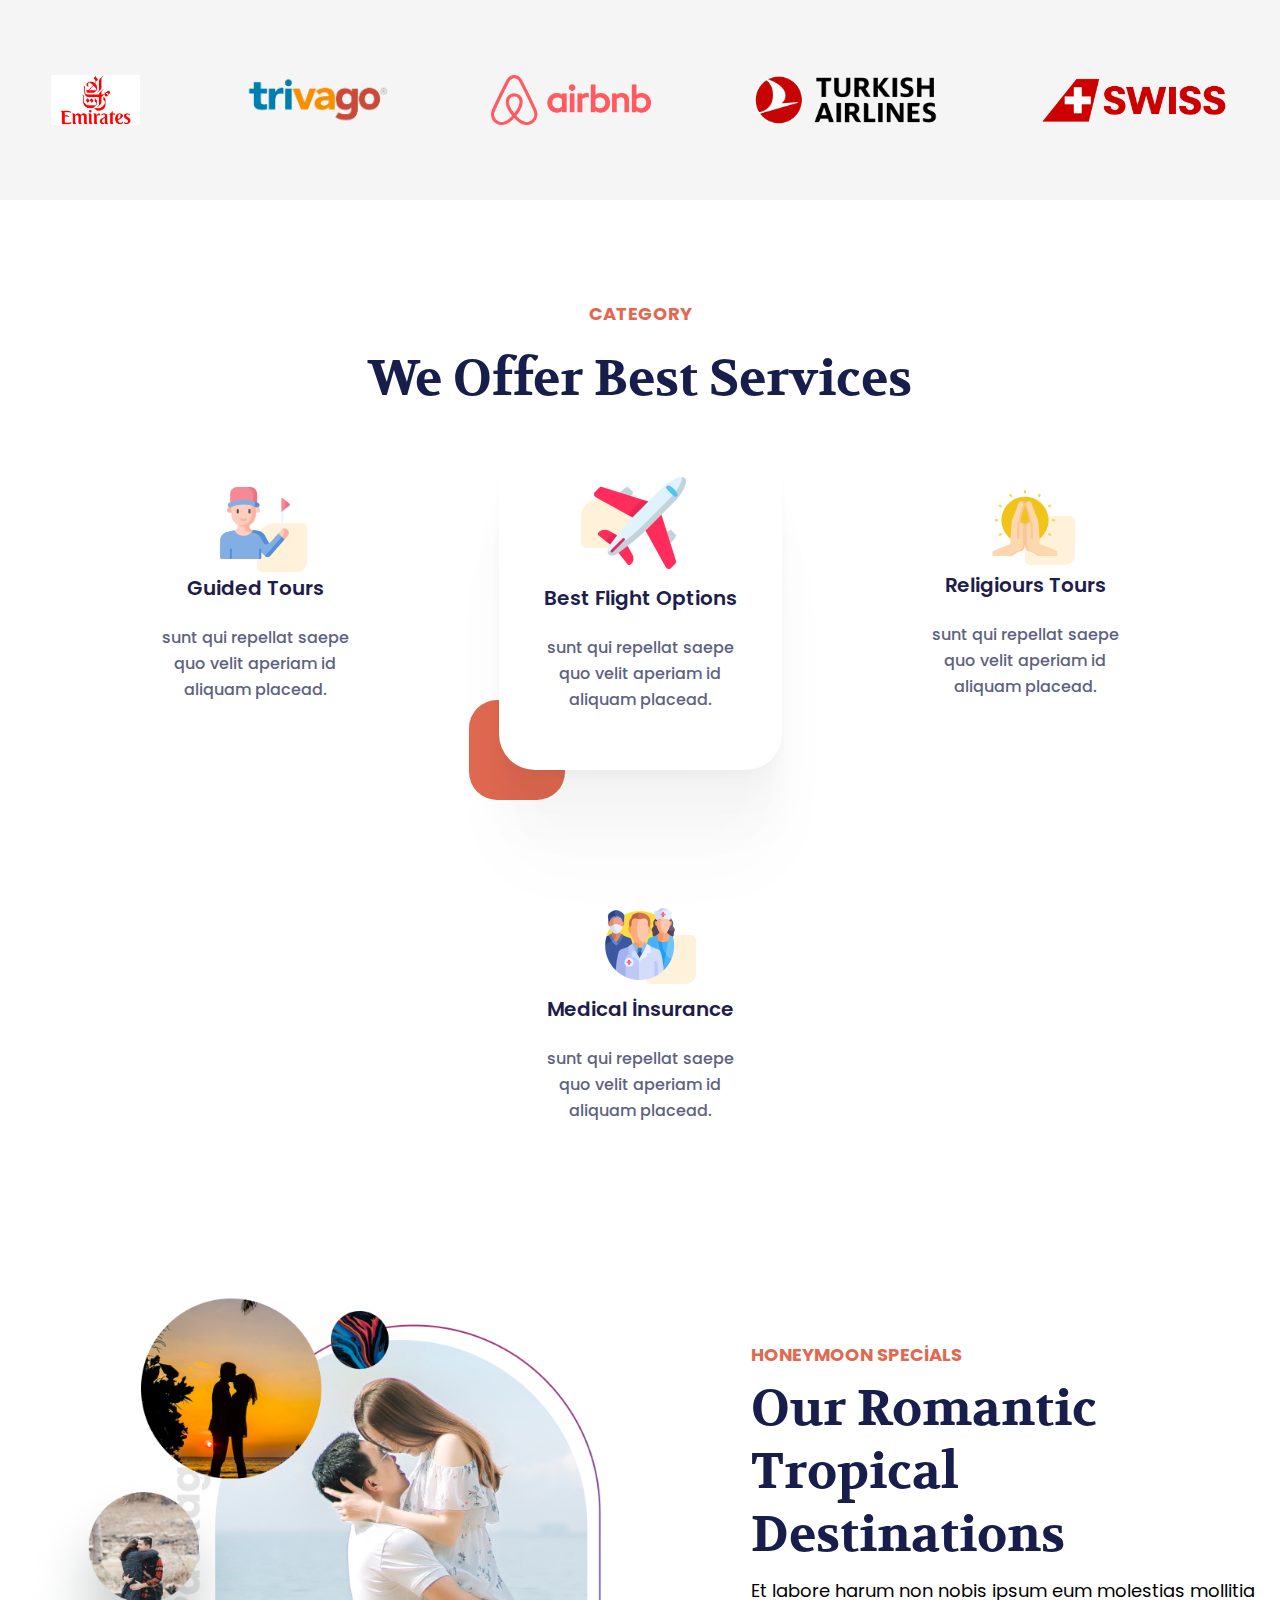
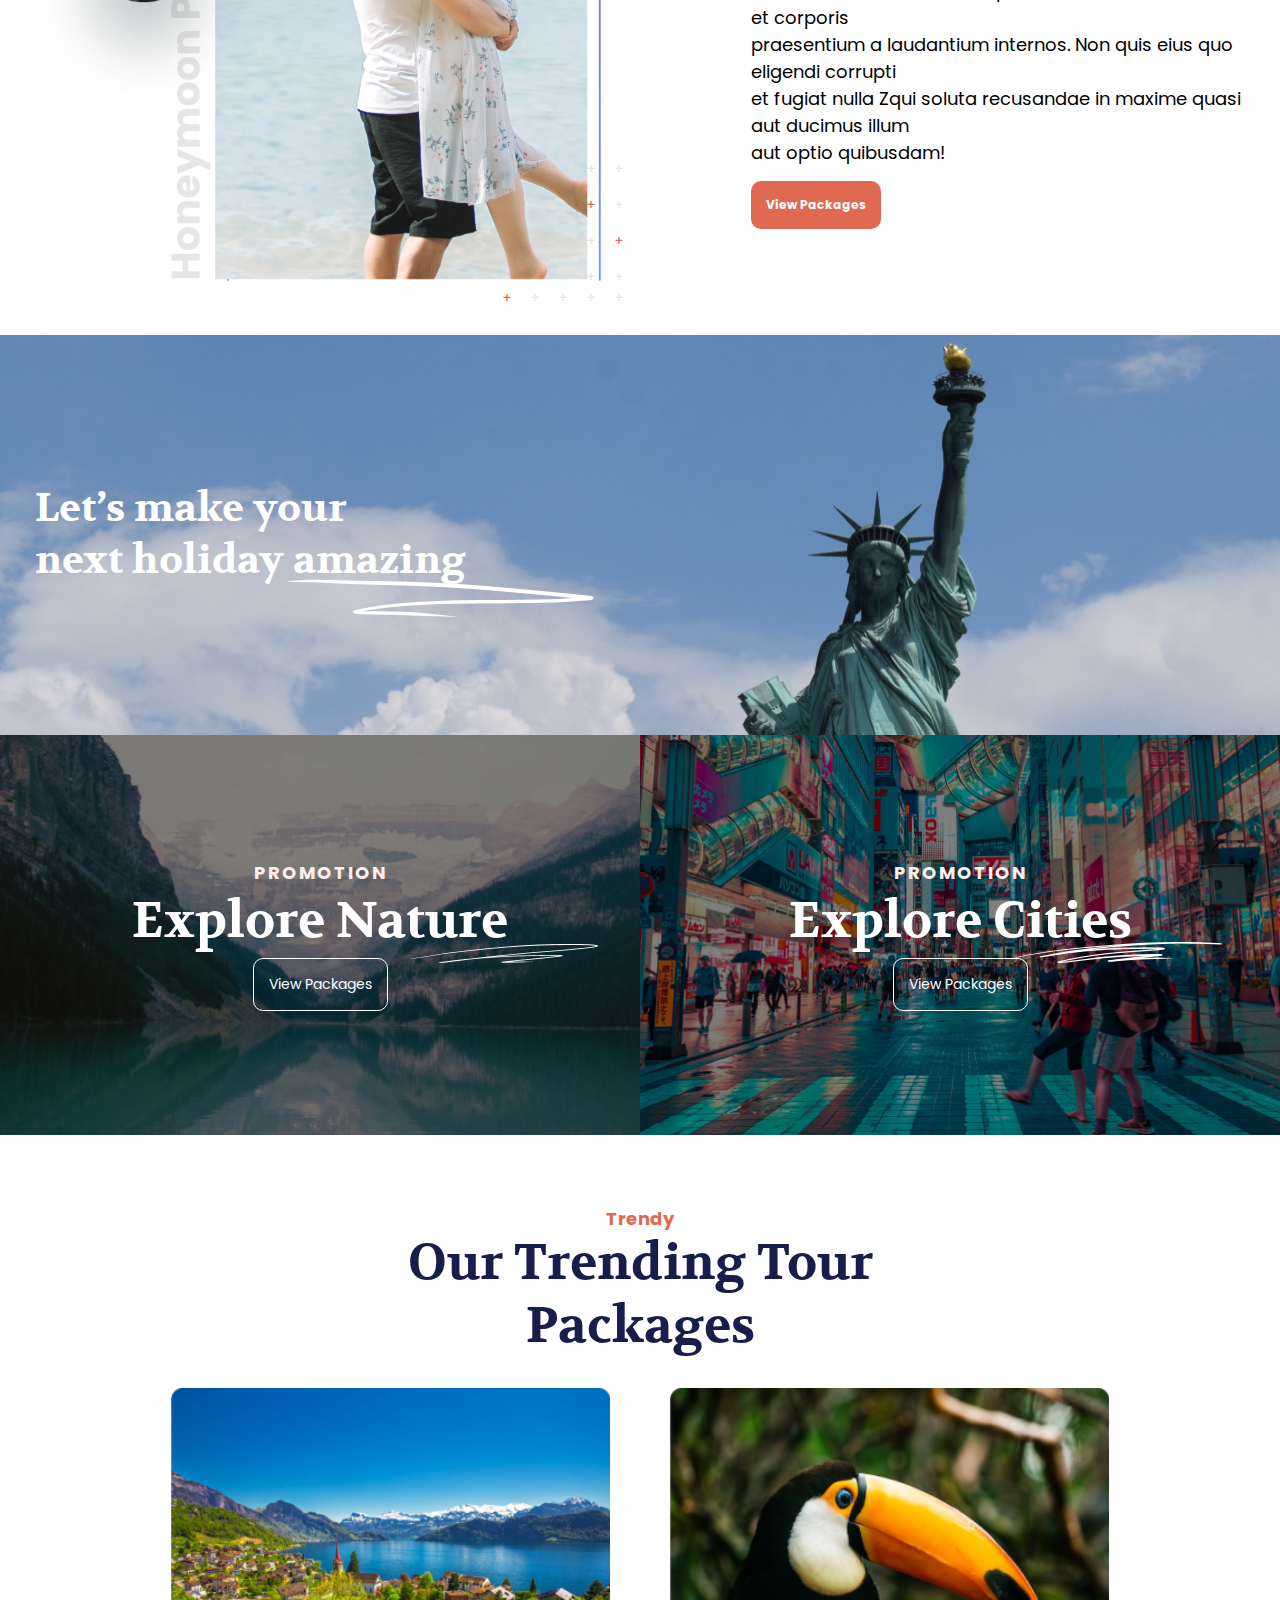
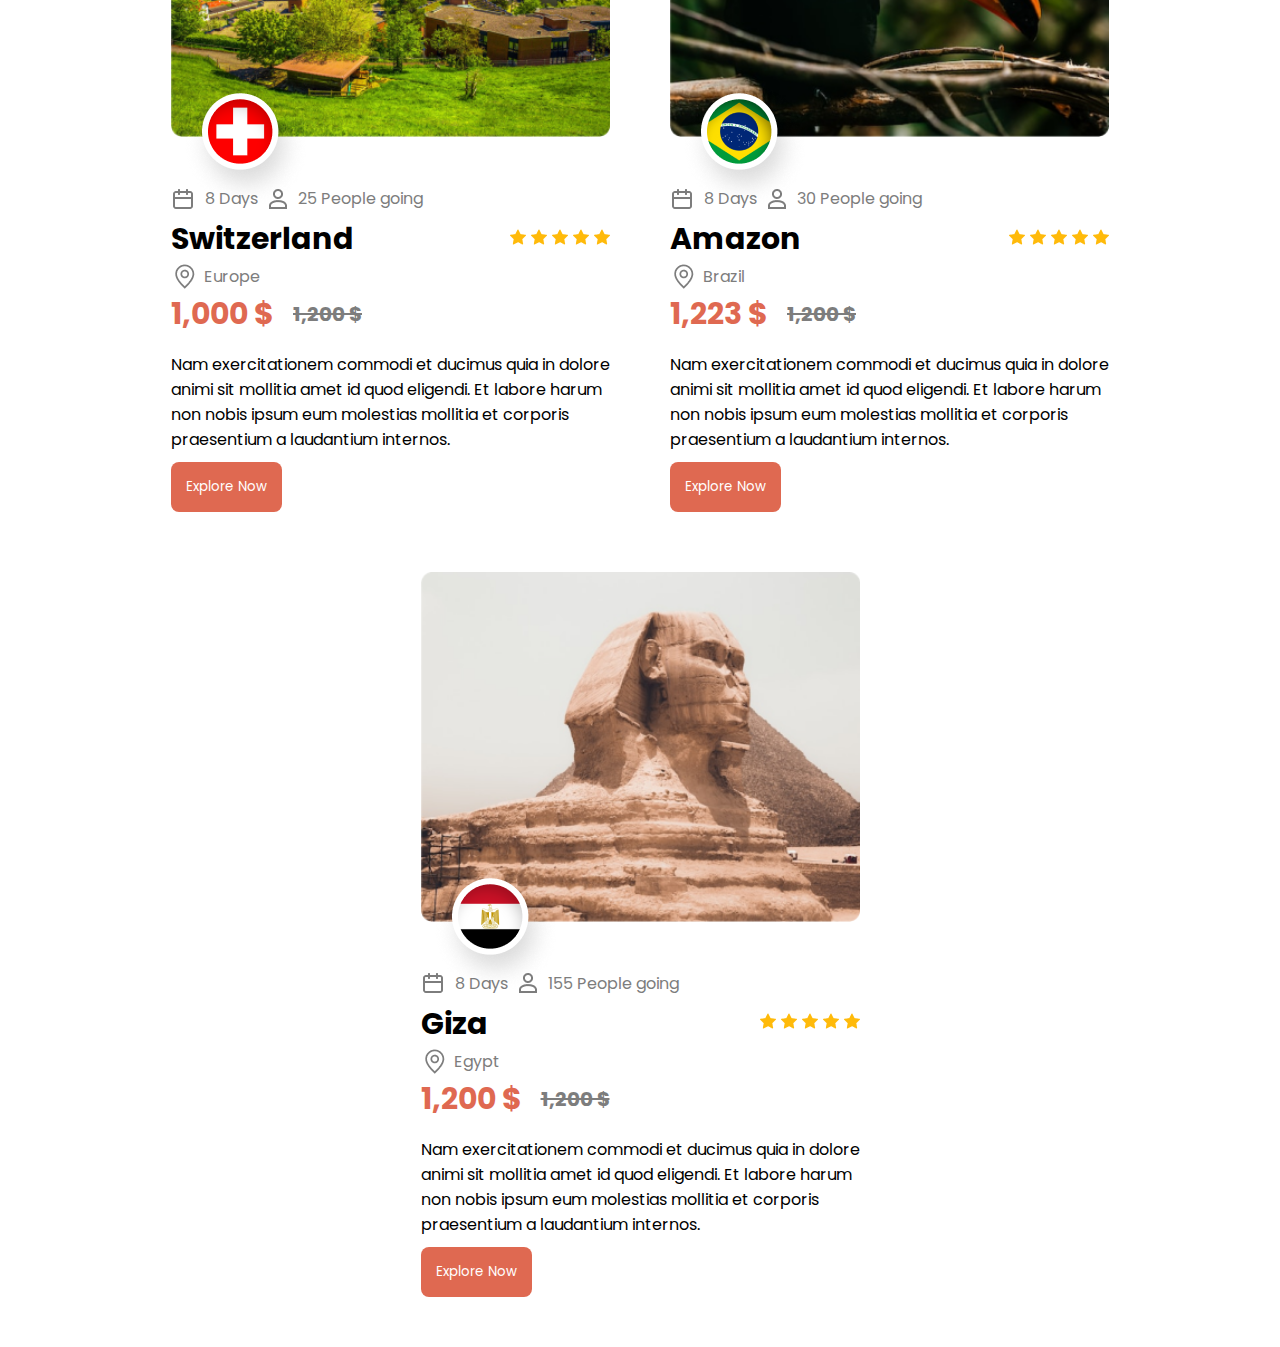
==== commit a50ba405: "Merge pull request #16 from archis-academy/harun/PR-06-Liberty-banner" ====
--- a/index.html
+++ b/index.html
@@ -22,13 +22,6 @@
         <img class="logo-img" src="images/partner-logo1.png">
         <img class="logo-img" src="images/partner-logo2.png">
       </div>
-      <div class="partner-section-logo">
-        <img class="logo-img" src="images/partner-logo3.png">
-        <img class="logo-img" src="images/partners-logo5.png">
-        <img class="logo-img" src="images/partner-logo4.png">
-        <img class="logo-img" src="images/partner-logo1.png">
-        <img class="logo-img" src="images/partner-logo2.png">
-      </div>
     </div>
     <div class="Homepage-best">
       <div class="best-services">
@@ -147,13 +140,10 @@
     </div>
 <div class="homepage-liberty-banner">
 <div class="liberty-statue">
-<img class="liberty-img" src="images/liberty-statue-img.png" >
-</div>
-<div class="liberty-banner-text">
-  <h1>Let’s make your <br> next holiday amazing</h1>
-</div>
-<div class="line-liberty-decoration">
-  <img class="line-liberty" src="images/liberty-statue-Line.png" >
+  <div class="line-and-text">
+    <h1 class="liberty-text">Let’s make your <br> next holiday amazing</h1>
+ <div class="line-liberty"><img class="liberty-line" src="images/liberty-statue-Line.png" ></div> 
+  </div>
 </div>
 </div>
     <div class="promotions-explore-container">
--- a/styles/index.css
+++ b/styles/index.css
@@ -12,10 +12,6 @@
 .hompage-partner-section{
   width: 100%;
   background-color: #F5F5F5;
-  white-space: nowrap;
-  position: relative;
-  display: flex;
-  overflow: hidden;
 }
 .partner-section-logo{
 display: flex;
@@ -24,48 +20,9 @@
 align-items: center;
 margin: auto;
 justify-content: space-around;
-animation: 20s slide infinite linear;
-margin: 0px 60px;
-gap: 7pc;
-
-}
-.hompage-partner-section:hover .partner-section-logo{
-  animation-play-state: paused;
 }
 .logo-img{
   height: 50px;
-}
-.hompage-partner-section::before{
-  position: absolute;
-  top: 0;
-  left: 0;
-  width: 250px;
-  height: 100%;
-  border-radius: 30px;
-  content: "" ;
-  background: linear-gradient(to left, rgba(255,255,255,0),white) ;
-  z-index: 1;
-  opacity: 0.5;
-}
-.hompage-partner-section::after{
-  position: absolute;
-  right: 0;
-  top: 0;
-  width: 250px;
-  height: 100%;
-  border-radius: 30px;
-  content: "";
-  z-index: 2;
-  background: linear-gradient(to right, rgba(255,255,255,0),white);
-}
-@keyframes slide {
-  from{
-    transform: translateX(0);
-  }
-  to{
-    transform: translateX(-100%);
-  }
-
 }
 /* Partners-Section style END /*
 
@@ -292,27 +249,49 @@
 }
 /* Honeymoon Specials Packages - Finish */
 /* homepage-liberty-banner style start */
-.liberty-img{
-  width: 100%;
-  
+.homepage-liberty-banner{
+background-image: url("../images/liberty-statue-img.png");
+background-repeat: no-repeat;
+background-position: 70%;
+height: 400px;
+display: flex;
+justify-content: center;
+align-items: center;
+background-position-y: 20%;
+background-size: cover;
+width: 100%;
 }
 .liberty-statue{
-  margin: 100px 0px;
-}
-.liberty-banner-text{
-  font-family: "Volkhov", sans;
-  font-weight: 700;
-  font-size: 25px;
-  line-height: 65px;
-  display: flex;
- justify-content: center;
-transform: translate(-20%, -285%);
-color: #FFFFFF;  
-}
-.line-liberty-decoration{
-  display: flex;
-  transform: translate(33%, -980%);
-  
+font-family: "Volkhov", sans;
+font-weight: 700;
+display: flex;
+flex-direction: column;
+color: #FFFFFF;
+max-width: 1250px;
+flex: 1;
+padding: 0px 20px;
+}
+.liberty-statue h1{
+font-size: clamp(25px , 4vw , 40px);
+line-height: clamp(40px , 4vw , 60px);
+}
+.line-and-text{
+width: fit-content;
+position: relative;
+}
+.line-liberty{
+position: absolute;
+bottom: -36px;
+right: -30%;
+width: clamp(180px , 24vw , 310px);
+}
+.liberty-line{
+width: 100%;
+}
+@media only screen and (max-width:350px) {
+.line-liberty{
+right: -10px;
+}
 }
 /*  homepage-liberty-banner- Finish */
 
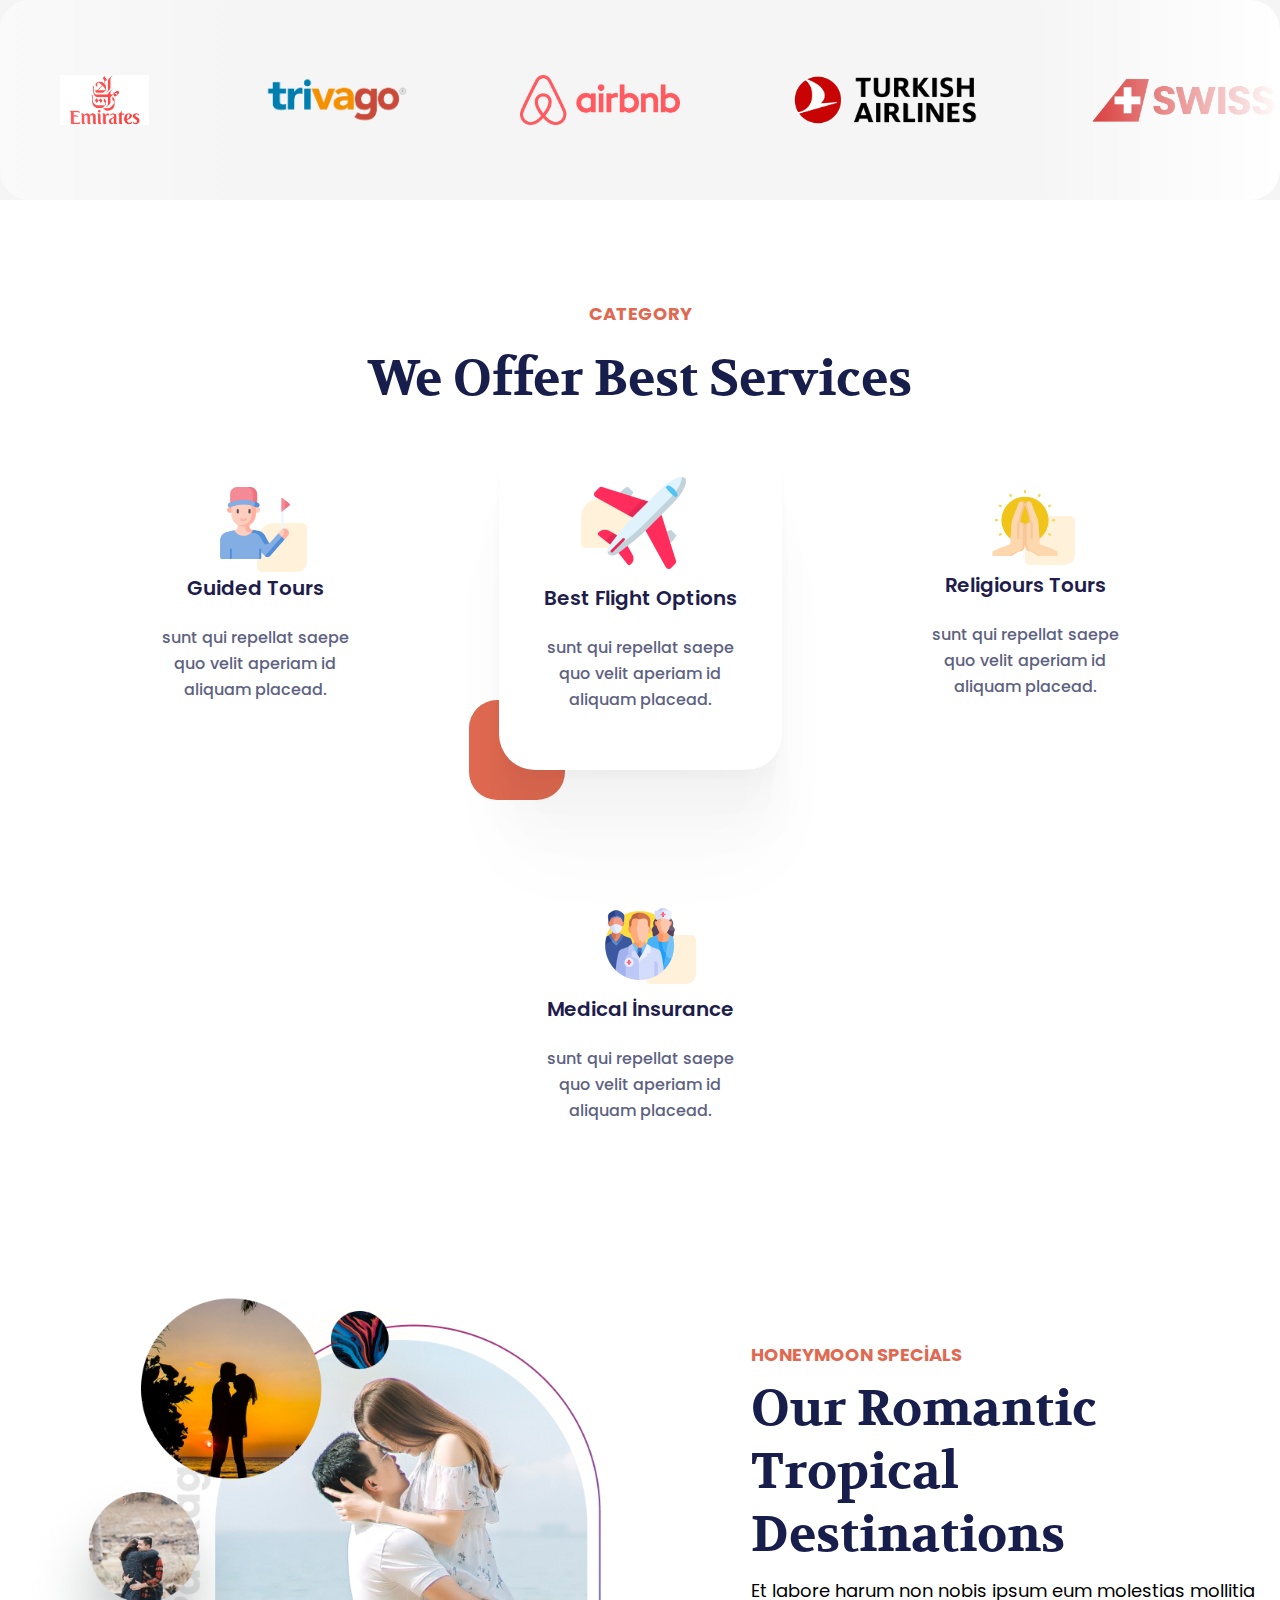
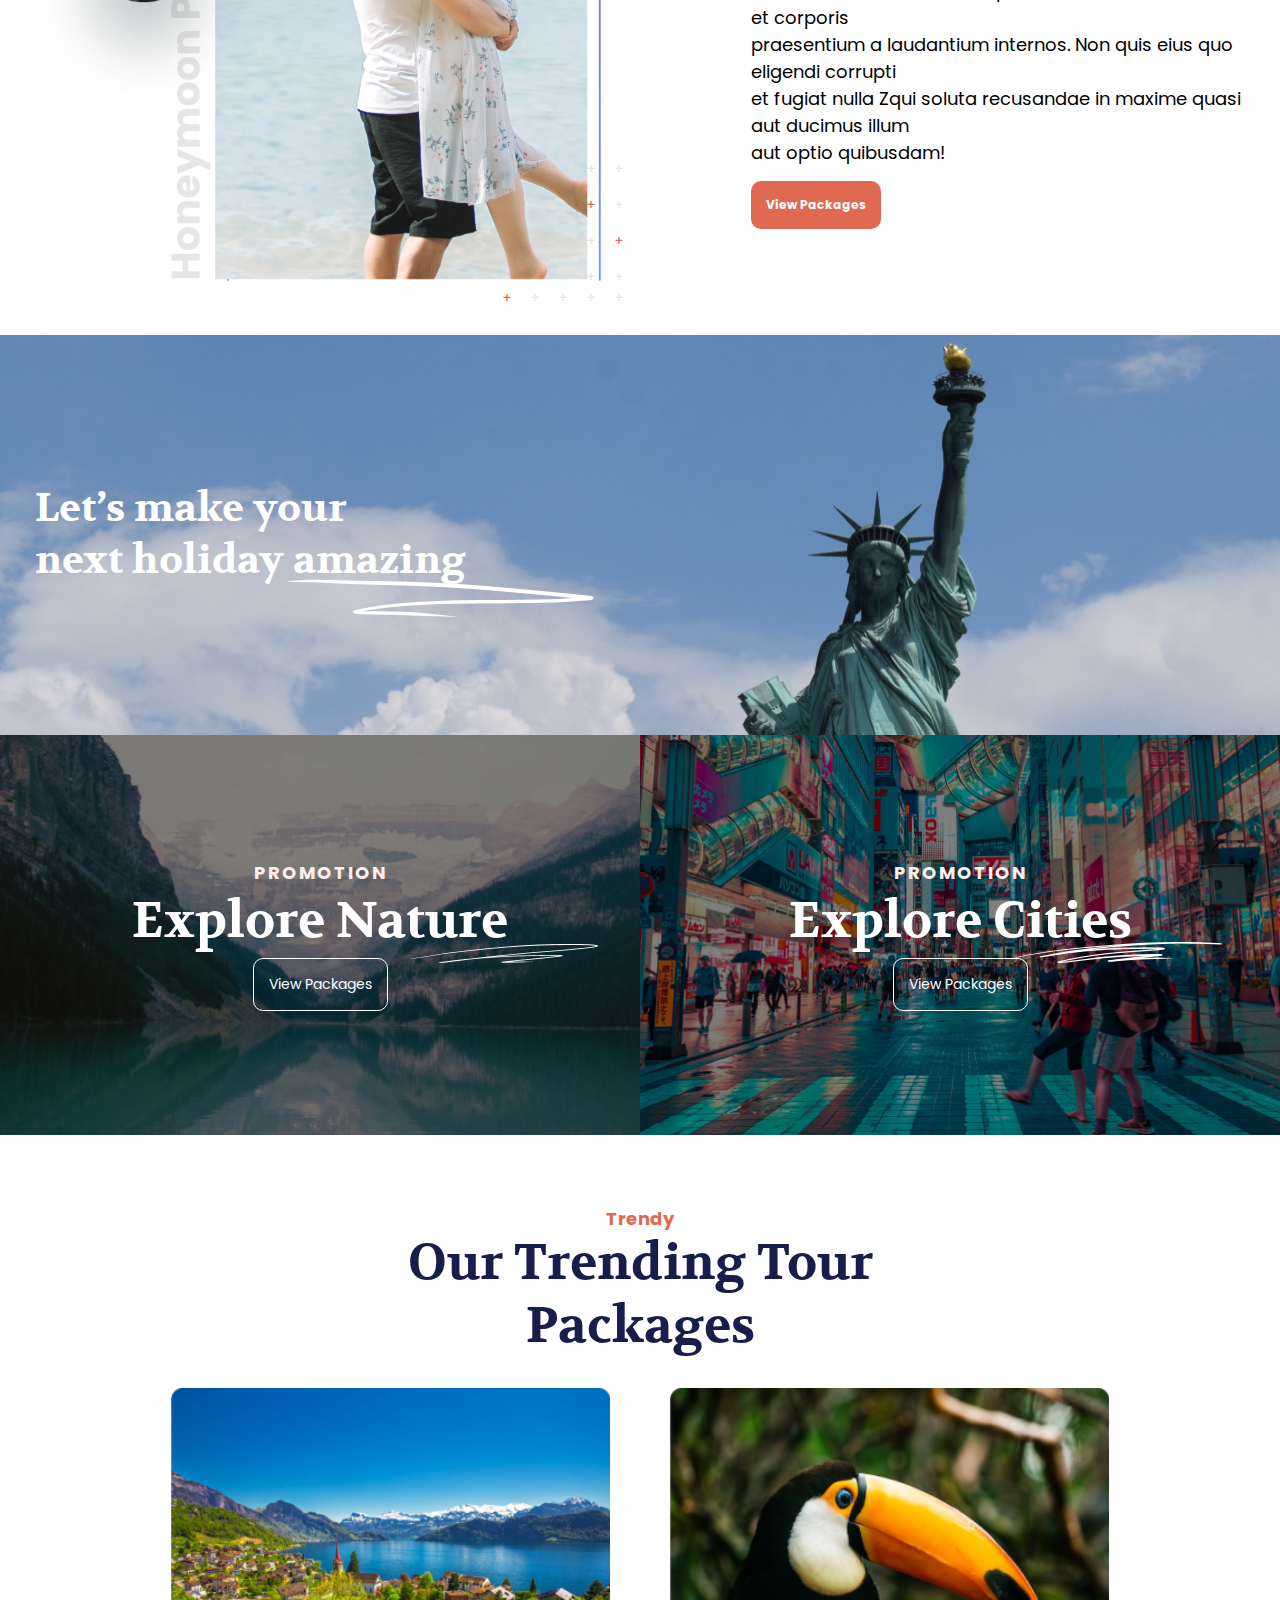
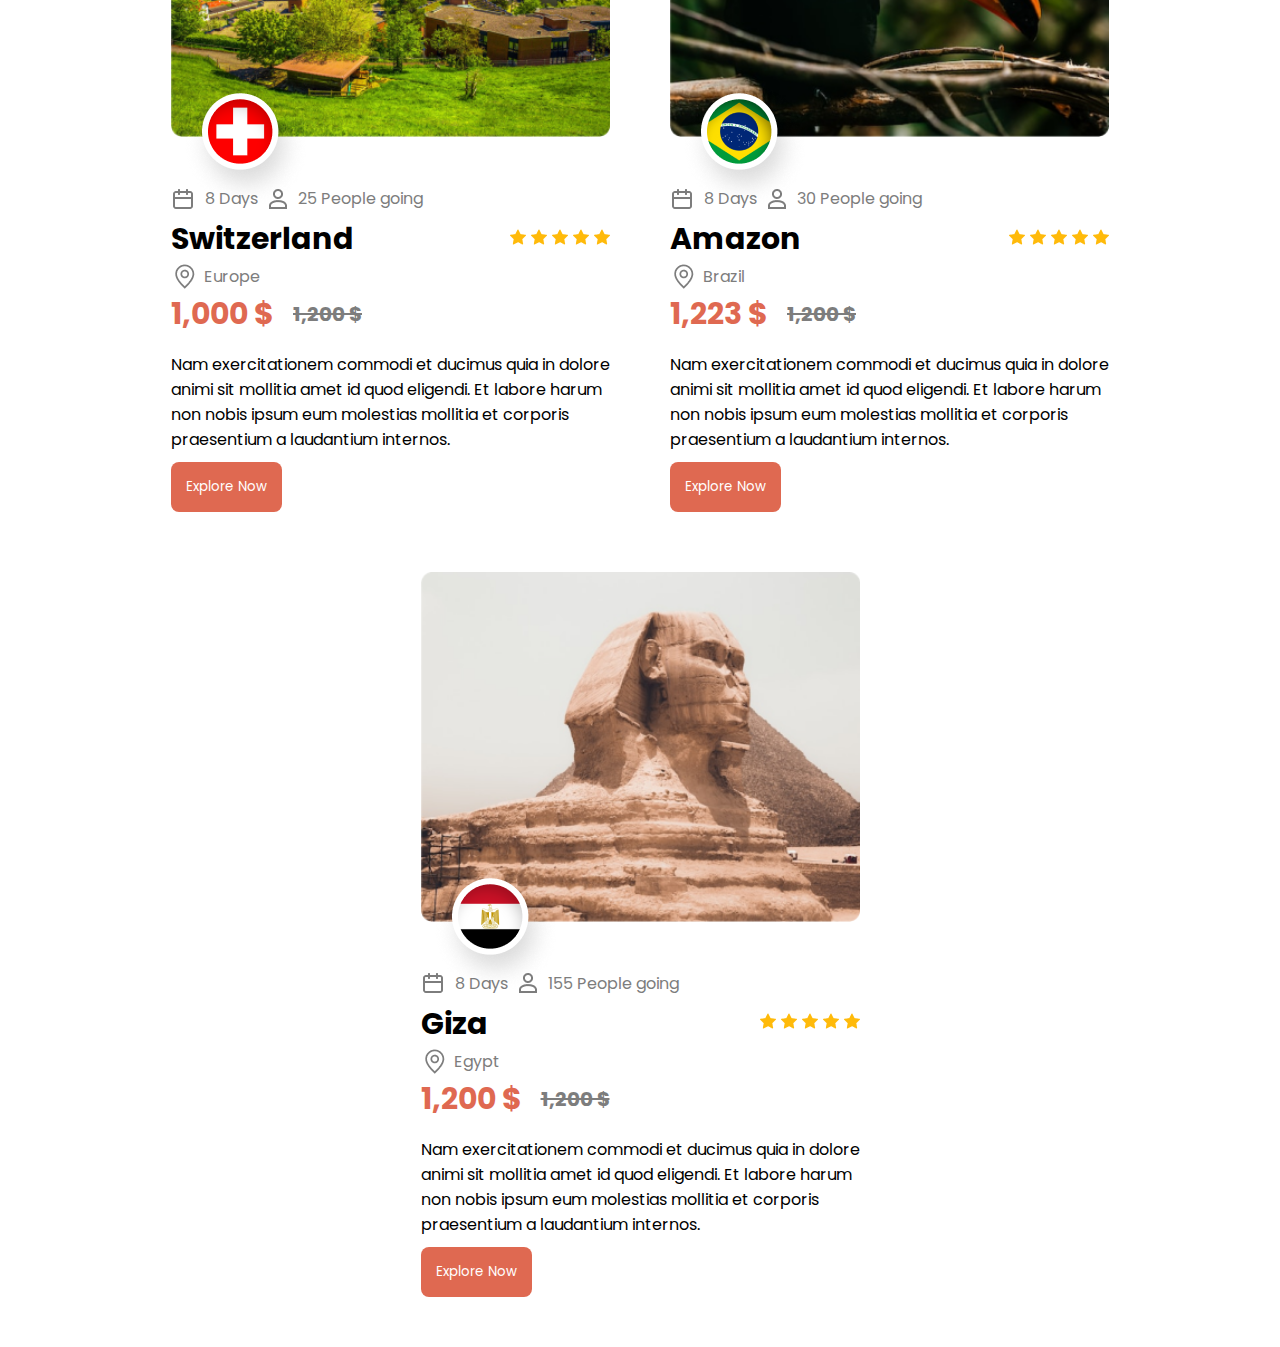
==== commit 15a1f811: "Merge 1fd663529d21585f3edb15e12c349e830e02427b into a50ba405b3c502e68be766819c24d88e347b4658" ====
--- a/index.html
+++ b/index.html
@@ -22,6 +22,13 @@
         <img class="logo-img" src="images/partner-logo1.png">
         <img class="logo-img" src="images/partner-logo2.png">
       </div>
+      <div class="partner-section-logo">
+        <img class="logo-img" src="images/partner-logo3.png">
+        <img class="logo-img" src="images/partners-logo5.png">
+        <img class="logo-img" src="images/partner-logo4.png">
+        <img class="logo-img" src="images/partner-logo1.png">
+        <img class="logo-img" src="images/partner-logo2.png">
+      </div>
     </div>
     <div class="Homepage-best">
       <div class="best-services">
--- a/styles/index.css
+++ b/styles/index.css
@@ -12,6 +12,10 @@
 .hompage-partner-section{
   width: 100%;
   background-color: #F5F5F5;
+  white-space: nowrap;
+  position: relative;
+  display: flex;
+  overflow: hidden;
 }
 .partner-section-logo{
 display: flex;
@@ -20,9 +24,48 @@
 align-items: center;
 margin: auto;
 justify-content: space-around;
+animation: 20s slide infinite linear;
+margin: 0px 60px;
+gap: 7pc;
+
+}
+.hompage-partner-section:hover .partner-section-logo{
+  animation-play-state: paused;
 }
 .logo-img{
   height: 50px;
+}
+.hompage-partner-section::before{
+  position: absolute;
+  top: 0;
+  left: 0;
+  width: 250px;
+  height: 100%;
+  border-radius: 30px;
+  content: "" ;
+  background: linear-gradient(to left, rgba(255,255,255,0),white) ;
+  z-index: 1;
+  opacity: 0.5;
+}
+.hompage-partner-section::after{
+  position: absolute;
+  right: 0;
+  top: 0;
+  width: 250px;
+  height: 100%;
+  border-radius: 30px;
+  content: "";
+  z-index: 2;
+  background: linear-gradient(to right, rgba(255,255,255,0),white);
+}
+@keyframes slide {
+  from{
+    transform: translateX(0);
+  }
+  to{
+    transform: translateX(-100%);
+  }
+
 }
 /* Partners-Section style END /*
 
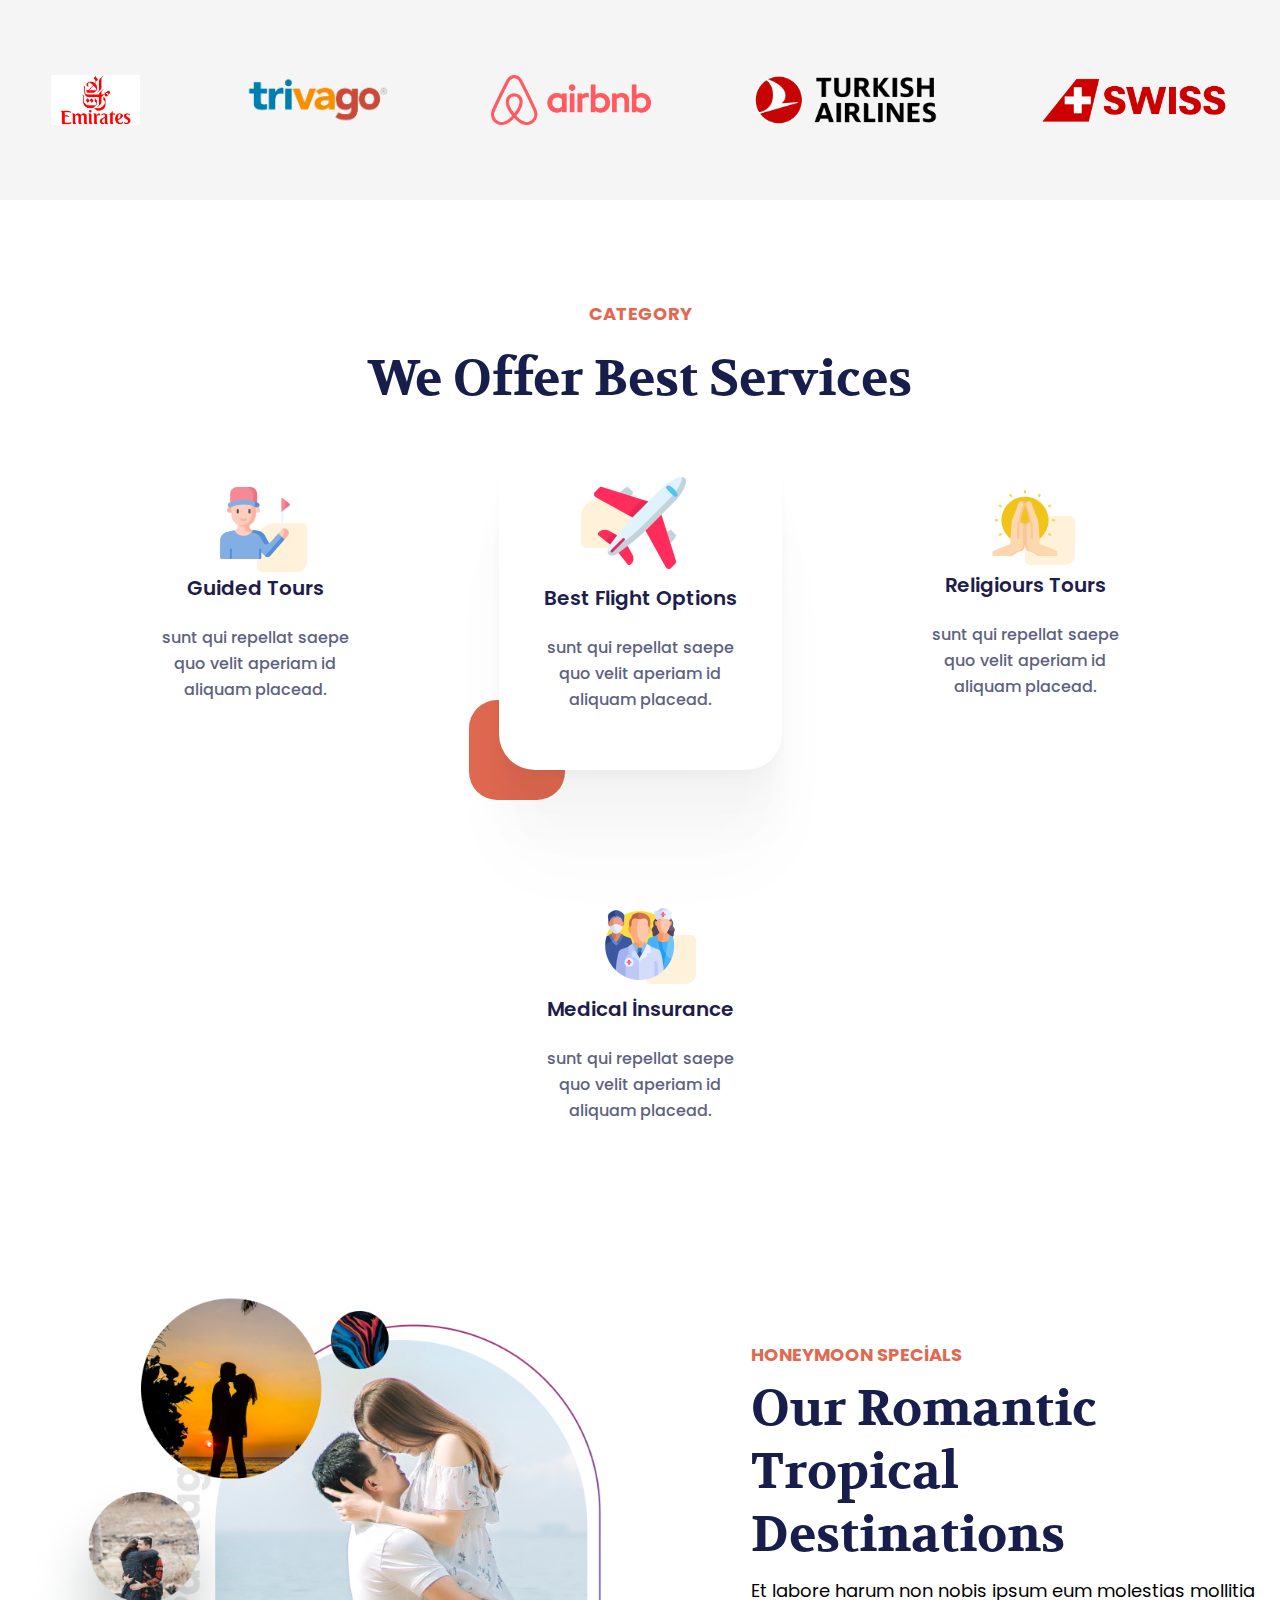
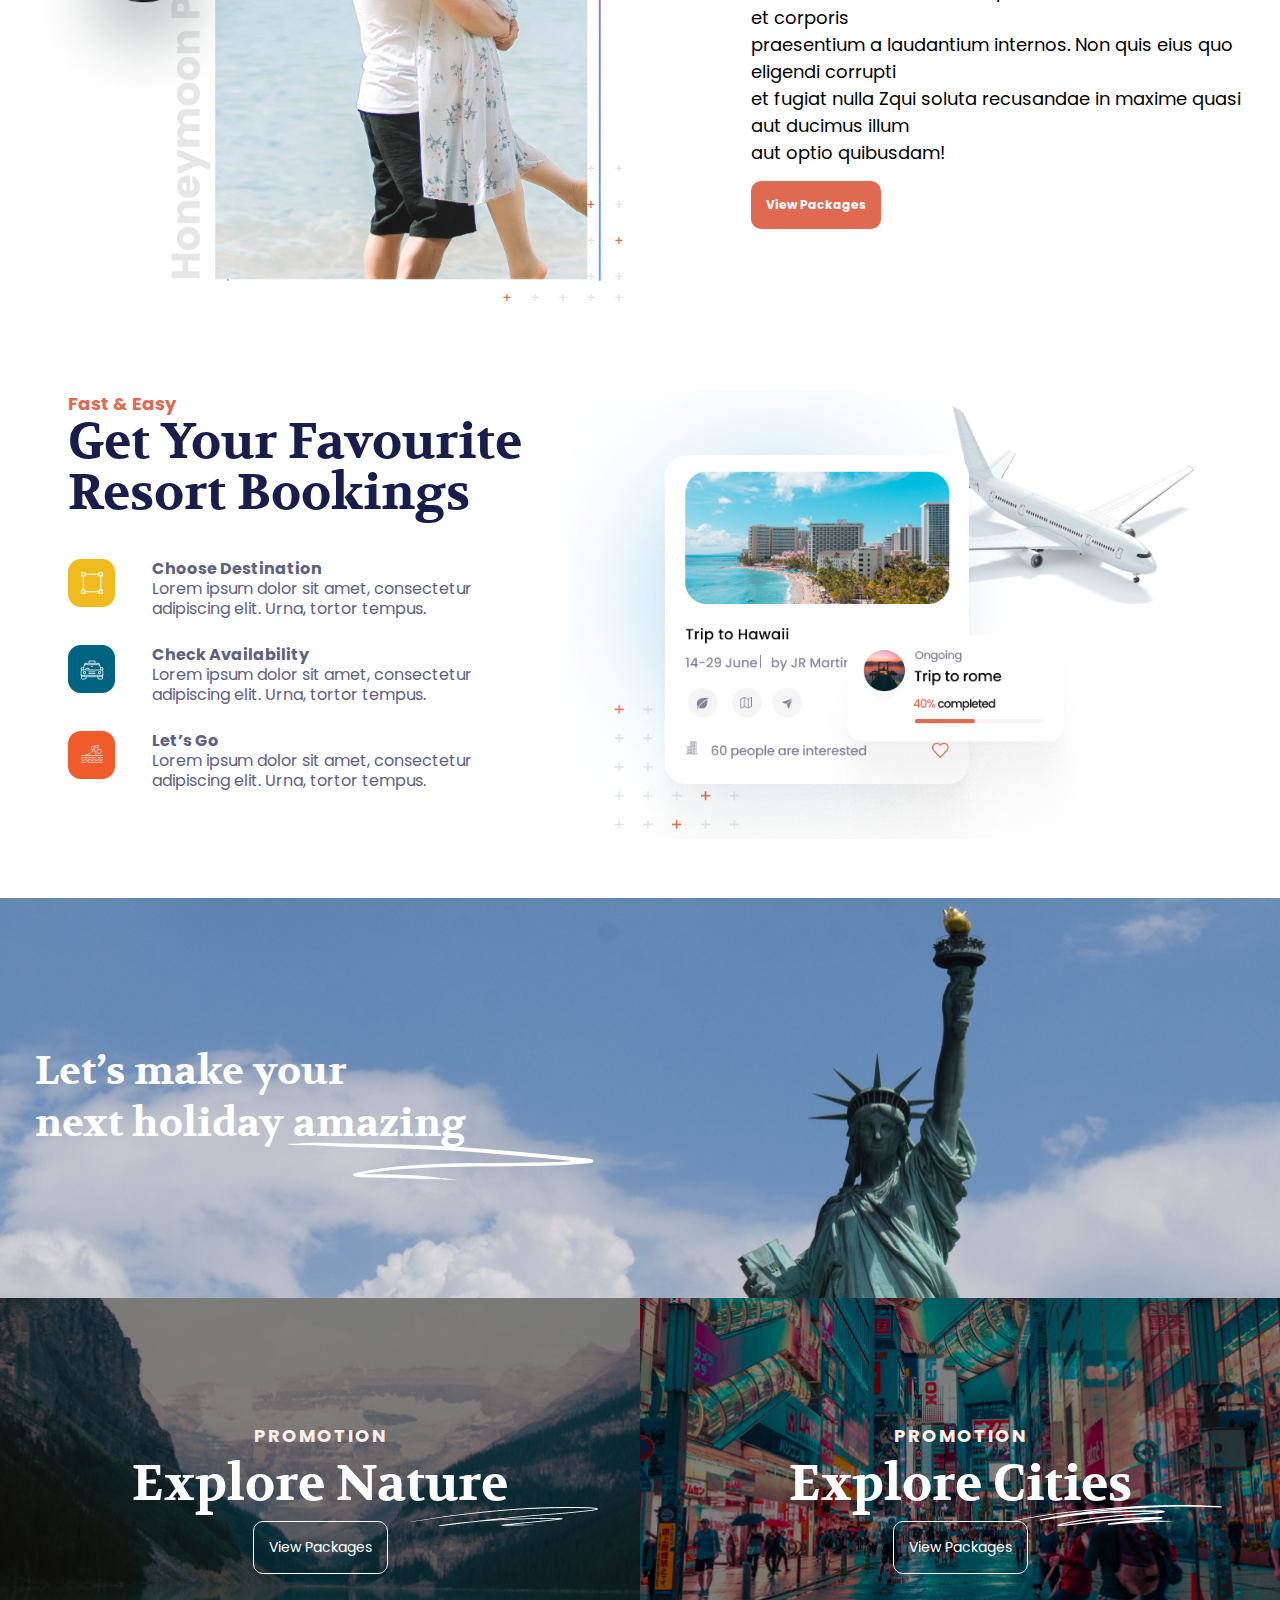
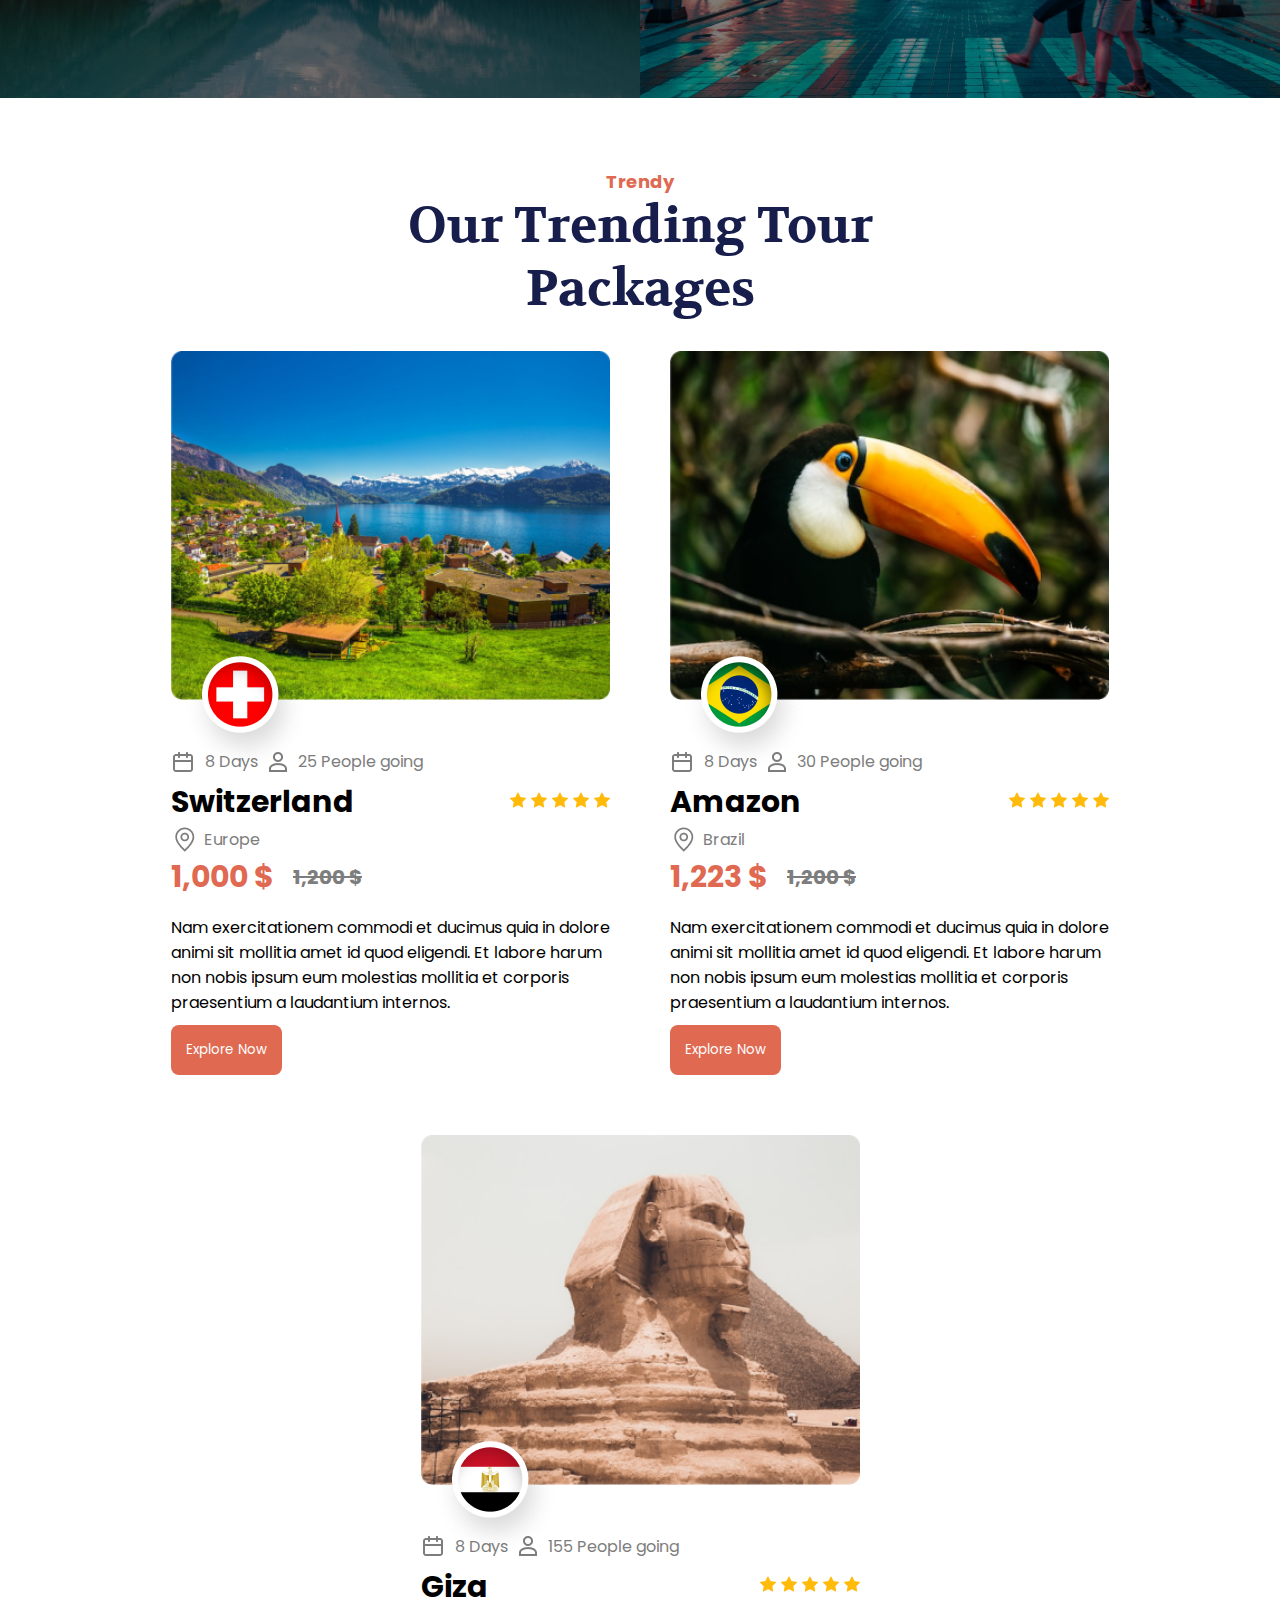
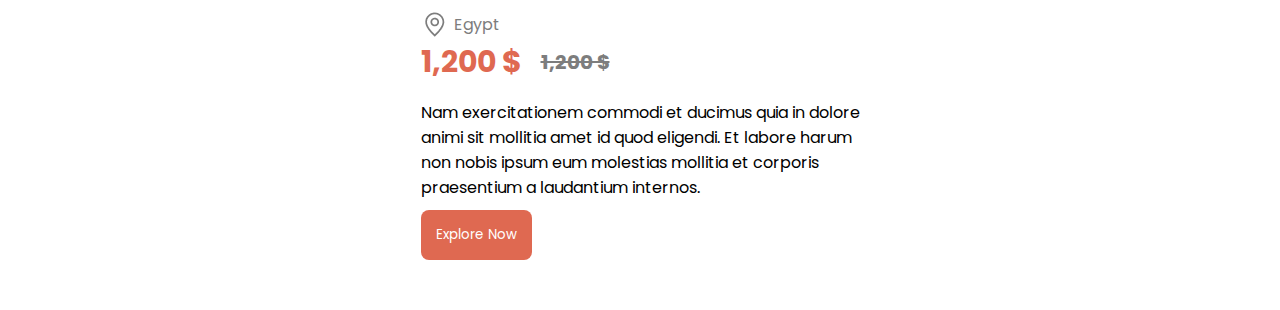
==== commit 9f735977: "Merge branch 'master' into harun/PR-5-Homepage-Favorite-Resorts" ====
--- a/index.html
+++ b/index.html
@@ -22,13 +22,6 @@
         <img class="logo-img" src="images/partner-logo1.png">
         <img class="logo-img" src="images/partner-logo2.png">
       </div>
-      <div class="partner-section-logo">
-        <img class="logo-img" src="images/partner-logo3.png">
-        <img class="logo-img" src="images/partners-logo5.png">
-        <img class="logo-img" src="images/partner-logo4.png">
-        <img class="logo-img" src="images/partner-logo1.png">
-        <img class="logo-img" src="images/partner-logo2.png">
-      </div>
     </div>
     <div class="Homepage-best">
       <div class="best-services">
@@ -145,6 +138,46 @@
         </div>
       </div>
     </div>
+    <div class="homepage-favorite-resorts">
+      <div class="homepage-favorite-resorts-container">
+        <div class="favorite-resort">
+          <div class="homepage-favorite-resorts-text">
+          <h5 class="orange-title">Fast & Easy</h5>
+          <h1 class="homepage-favorite-resorts-big-title">Get Your Favourite <br>Resort Bookings</h1>
+        </div>
+        <div class="container-text">
+            <div class="resort-container-text-img"> <div class="container-img">
+              <img src="images/value-image-1.png" >
+            </div>
+          <div class="homepage-favorite-resorts-text-1">
+            <h4 class="container-title">Choose Destination</h4>
+            <p class="container-paragraph">Lorem ipsum dolor sit amet, consectetur <br> 
+              adipiscing elit. Urna, tortor tempus. </p>
+            </div></div>
+            <div class="resort-container-text-img">
+              <div class="container-img"><img src="images/value-image-2.png" >
+              </div>
+            <div class="homepage-favorite-resorts-text-1">
+              <h4 class="container-title">Check Availability</h4>
+              <p class="container-paragraph">Lorem ipsum dolor sit amet, consectetur <br> 
+                adipiscing elit. Urna, tortor tempus. </p>
+              </div>
+            </div>
+            <div class="resort-container-text-img">
+              <div class="container-img">
+                <img src="images/value-image-3.png" >
+              </div>
+            <div class="homepage-favorite-resorts-text-1">
+              <h4 class="container-title">Let’s Go</h4>
+              <p class="container-paragraph">Lorem ipsum dolor sit amet, consectetur <br> 
+                adipiscing elit. Urna, tortor tempus. </p>
+              </div> 
+            </div>   
+        </div>
+      </div>
+      <div class="homepage-favorite-resorts-img"> <img src="images/book-trip-img.png" ></div>
+      </div>
+    </div>
 <div class="homepage-liberty-banner">
 <div class="liberty-statue">
   <div class="line-and-text">
--- a/styles/index.css
+++ b/styles/index.css
@@ -12,10 +12,6 @@
 .hompage-partner-section{
   width: 100%;
   background-color: #F5F5F5;
-  white-space: nowrap;
-  position: relative;
-  display: flex;
-  overflow: hidden;
 }
 .partner-section-logo{
 display: flex;
@@ -24,48 +20,9 @@
 align-items: center;
 margin: auto;
 justify-content: space-around;
-animation: 20s slide infinite linear;
-margin: 0px 60px;
-gap: 7pc;
-
-}
-.hompage-partner-section:hover .partner-section-logo{
-  animation-play-state: paused;
 }
 .logo-img{
   height: 50px;
-}
-.hompage-partner-section::before{
-  position: absolute;
-  top: 0;
-  left: 0;
-  width: 250px;
-  height: 100%;
-  border-radius: 30px;
-  content: "" ;
-  background: linear-gradient(to left, rgba(255,255,255,0),white) ;
-  z-index: 1;
-  opacity: 0.5;
-}
-.hompage-partner-section::after{
-  position: absolute;
-  right: 0;
-  top: 0;
-  width: 250px;
-  height: 100%;
-  border-radius: 30px;
-  content: "";
-  z-index: 2;
-  background: linear-gradient(to right, rgba(255,255,255,0),white);
-}
-@keyframes slide {
-  from{
-    transform: translateX(0);
-  }
-  to{
-    transform: translateX(-100%);
-  }
-
 }
 /* Partners-Section style END /*
 
@@ -291,6 +248,80 @@
   background-color: #b13b23;
 }
 /* Honeymoon Specials Packages - Finish */
+/* homepage-favorite-resorts start */
+.orange-title{
+font-family: "poppins" ,sans;
+font-weight: 700;
+font-size: clamp(9px , 4vw , 18px);
+line-height: 27px;
+color: #DF6951;
+}
+.homepage-favorite-resorts-big-title{
+font-family: "volkhov" ,sans;
+ font-size: clamp(24px , 4vw , 50px);
+ font-weight: 700;
+ line-height: clamp(32px , 4vw , 64.5px);
+color: #181E4B;
+}
+.container-title{
+font-size: clamp(12px , 4vw , 16px);
+font-family: "poppins" ,sans;
+font-weight: 700;
+line-height: 20px;
+color: #5E6282;
+}
+.resort-container-text-img{
+display: flex;
+gap:  clamp(20px , 4vw , 37px);
+}
+.container-paragraph{
+font-family: "poppins" ,sans;
+font-weight: 400;
+line-height: 20px;
+color: #5E6282;
+}
+.container-img{
+width: 47px;
+height:47px;
+}
+.container-img img{
+width: clamp(32px , 4vw , 47px);
+}
+.favorite-resorts{
+display: flex;
+flex-direction: column;
+}
+.container-text{
+display: flex;
+flex-direction: column;
+gap:  clamp(18px , 4vw , 26px);
+padding-top: 40px;
+}
+.homepage-favorite-resorts-text-1 p,
+.homepage-favorite-resorts-text-1 h4{
+font-size: clamp(12px , 4vw , 16px);
+}
+.homepage-favorite-resorts-container{
+display: flex;
+justify-content: center;
+flex-wrap: wrap;
+max-width: 1350px;
+margin: auto;
+padding: 55px 18px;
+gap: 46px;
+}
+.homepage-favorite-resorts-img{
+max-width: 700px;
+}
+.homepage-favorite-resorts-img img{
+width: 100%;
+}
+@media only screen and (max-width:1160px) {
+.homepage-favorite-resorts-container{
+justify-content: space-between;
+}
+}
+/* homepage-favorite-resorts end */
 /* homepage-liberty-banner style start */
 .homepage-liberty-banner{
 background-image: url("../images/liberty-statue-img.png");
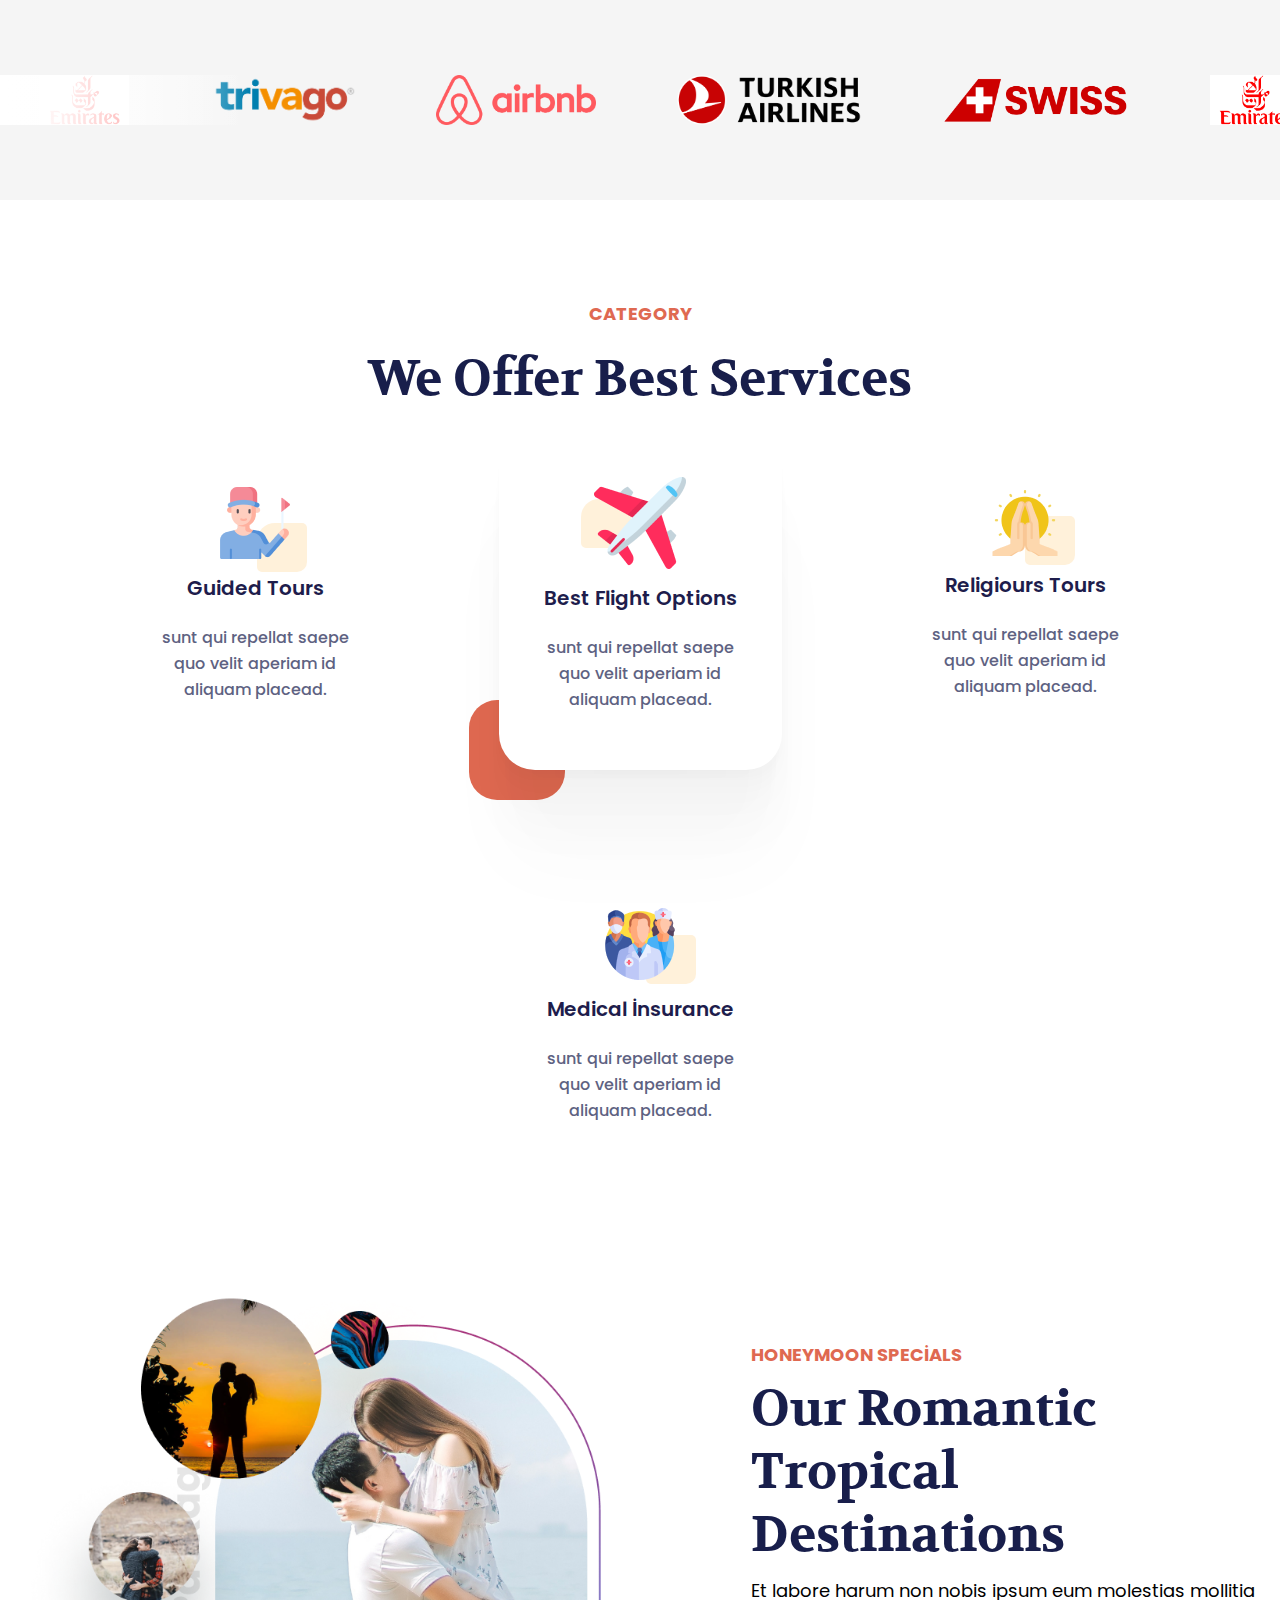
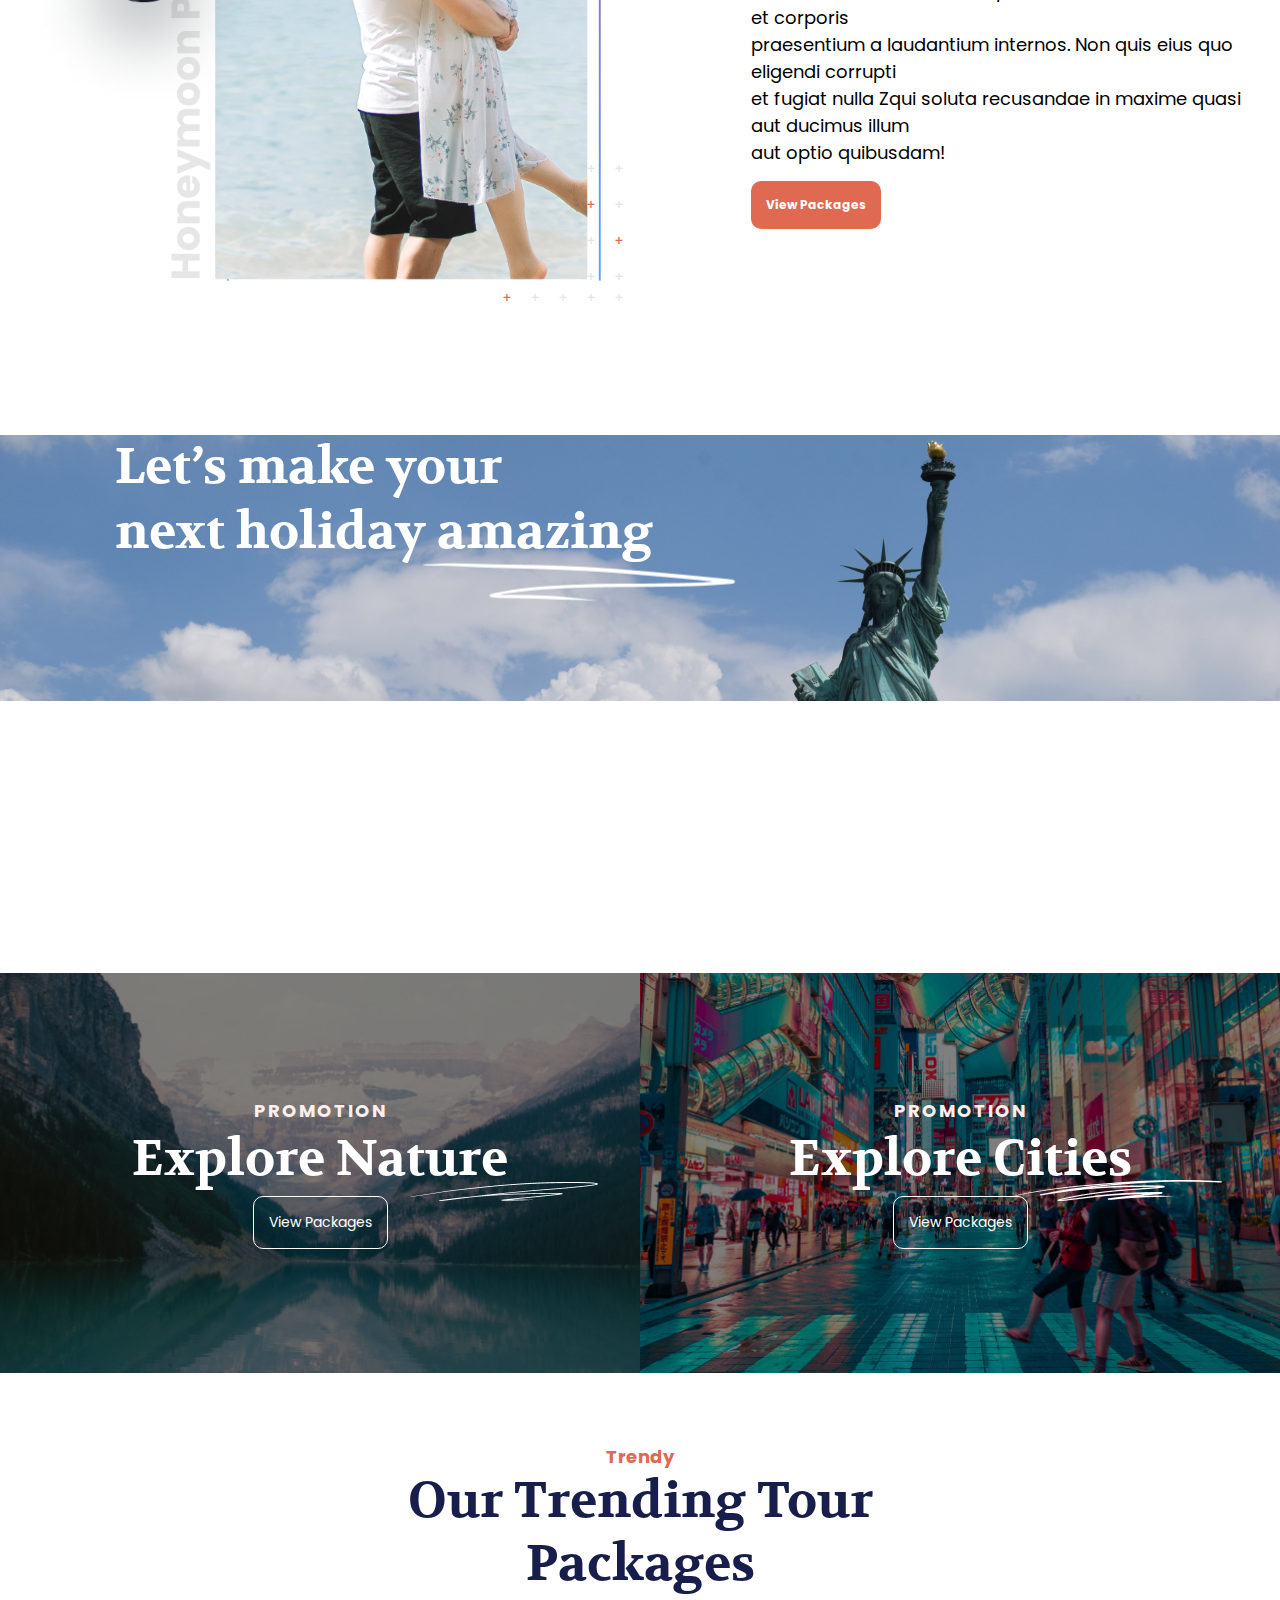
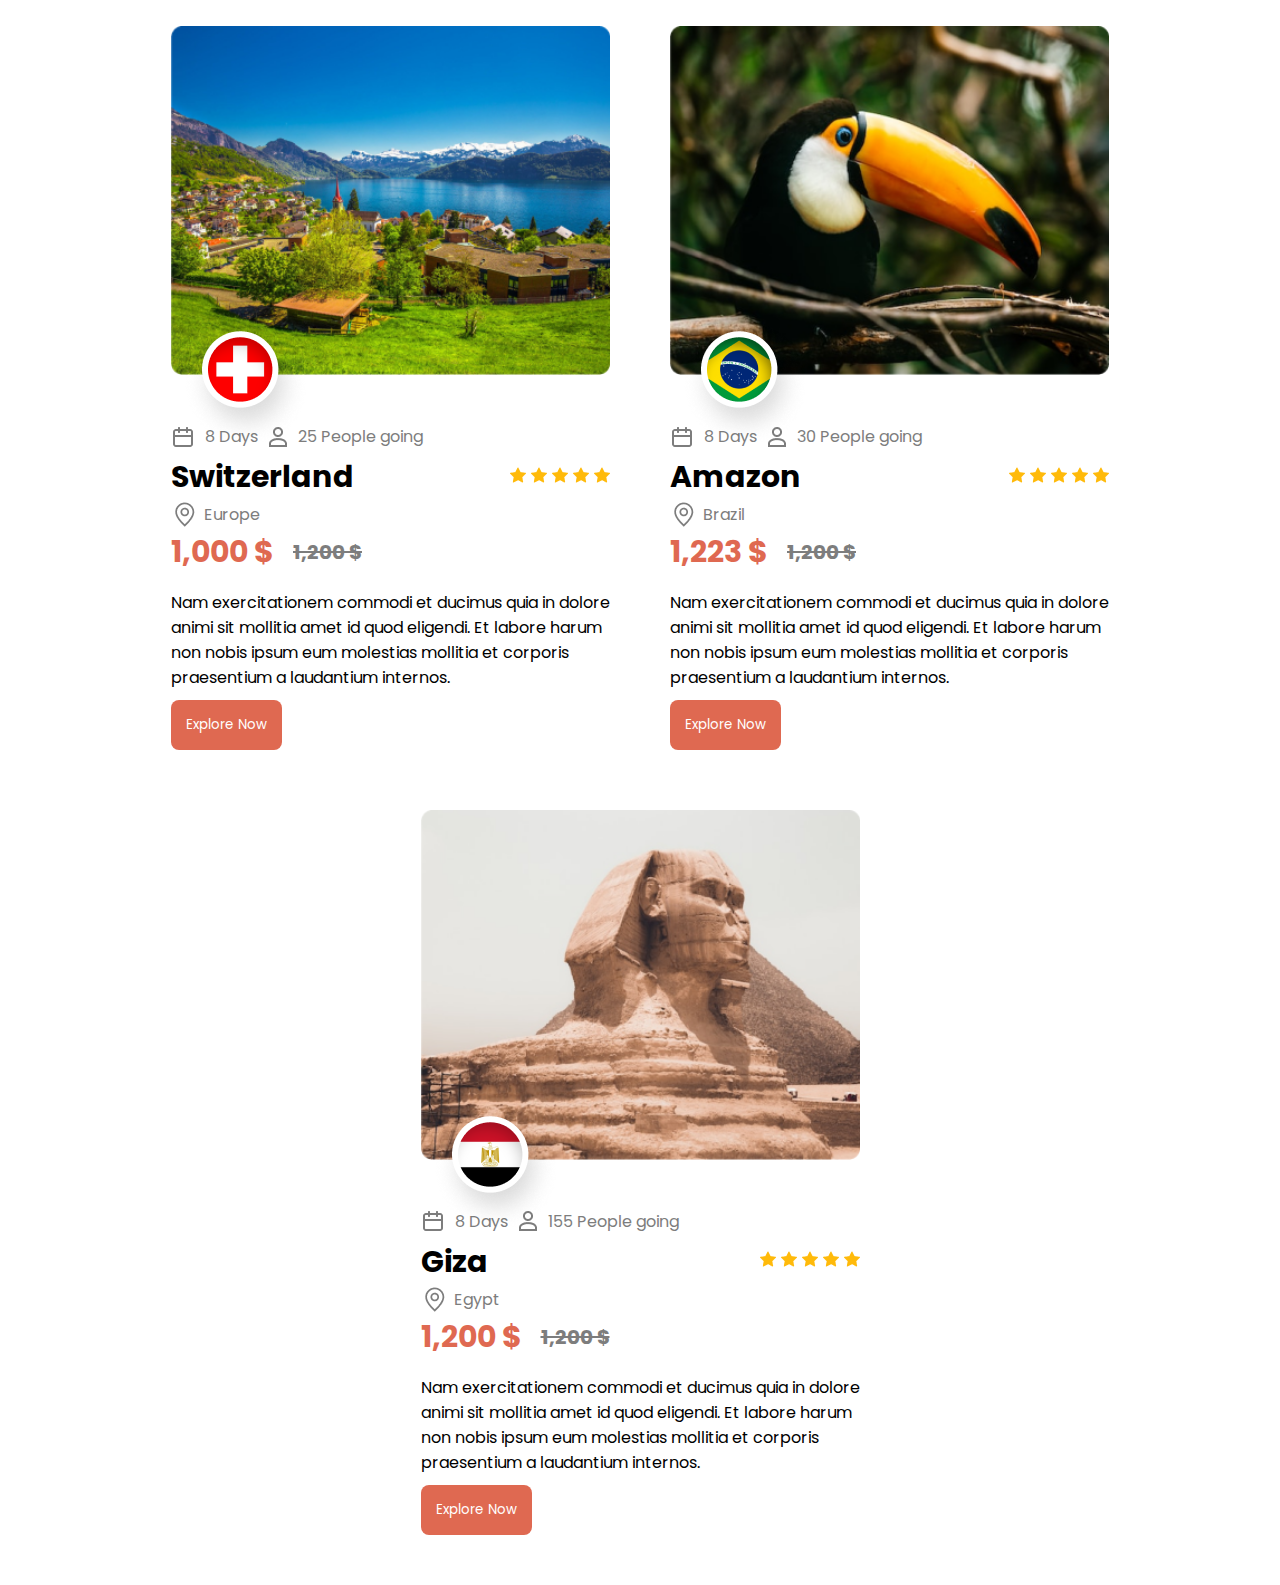
==== commit 4f04d3ee: "[PR-02]-hareketli-responsiv" ====
--- a/index.html
+++ b/index.html
@@ -14,15 +14,25 @@
     />
   </head>
   <body>
-    <div class="hompage-partner-section">
-      <div class="partner-section-logo">
-        <img class="logo-img" src="images/partner-logo3.png">
-        <img class="logo-img" src="images/partners-logo5.png">
-        <img class="logo-img" src="images/partner-logo4.png">
-        <img class="logo-img" src="images/partner-logo1.png">
-        <img class="logo-img" src="images/partner-logo2.png">
-      </div>
-    </div>
+    <div class="partner-section-animation">
+      <div class="hompage-partner-section">
+        <div class="partner-section-logo">
+          <img class="logo-img" src="images/partner-logo3.png">
+          <img class="logo-img" src="images/partners-logo5.png">
+          <img class="logo-img" src="images/partner-logo4.png">
+          <img class="logo-img" src="images/partner-logo1.png">
+          <img class="logo-img" src="images/partner-logo2.png">
+        </div>
+        <div class="partner-section-logo">
+          <img class="logo-img" src="images/partner-logo3.png">
+          <img class="logo-img" src="images/partners-logo5.png">
+          <img class="logo-img" src="images/partner-logo4.png">
+          <img class="logo-img" src="images/partner-logo1.png">
+          <img class="logo-img" src="images/partner-logo2.png">
+        </div>
+      </div>
+    </div>
+    
     <div class="Homepage-best">
       <div class="best-services">
         <div class="Homepage-best-container">
@@ -138,52 +148,15 @@
         </div>
       </div>
     </div>
-    <div class="homepage-favorite-resorts">
-      <div class="homepage-favorite-resorts-container">
-        <div class="favorite-resort">
-          <div class="homepage-favorite-resorts-text">
-          <h5 class="orange-title">Fast & Easy</h5>
-          <h1 class="homepage-favorite-resorts-big-title">Get Your Favourite <br>Resort Bookings</h1>
-        </div>
-        <div class="container-text">
-            <div class="resort-container-text-img"> <div class="container-img">
-              <img src="images/value-image-1.png" >
-            </div>
-          <div class="homepage-favorite-resorts-text-1">
-            <h4 class="container-title">Choose Destination</h4>
-            <p class="container-paragraph">Lorem ipsum dolor sit amet, consectetur <br> 
-              adipiscing elit. Urna, tortor tempus. </p>
-            </div></div>
-            <div class="resort-container-text-img">
-              <div class="container-img"><img src="images/value-image-2.png" >
-              </div>
-            <div class="homepage-favorite-resorts-text-1">
-              <h4 class="container-title">Check Availability</h4>
-              <p class="container-paragraph">Lorem ipsum dolor sit amet, consectetur <br> 
-                adipiscing elit. Urna, tortor tempus. </p>
-              </div>
-            </div>
-            <div class="resort-container-text-img">
-              <div class="container-img">
-                <img src="images/value-image-3.png" >
-              </div>
-            <div class="homepage-favorite-resorts-text-1">
-              <h4 class="container-title">Let’s Go</h4>
-              <p class="container-paragraph">Lorem ipsum dolor sit amet, consectetur <br> 
-                adipiscing elit. Urna, tortor tempus. </p>
-              </div> 
-            </div>   
-        </div>
-      </div>
-      <div class="homepage-favorite-resorts-img"> <img src="images/book-trip-img.png" ></div>
-      </div>
-    </div>
 <div class="homepage-liberty-banner">
 <div class="liberty-statue">
-  <div class="line-and-text">
-    <h1 class="liberty-text">Let’s make your <br> next holiday amazing</h1>
- <div class="line-liberty"><img class="liberty-line" src="images/liberty-statue-Line.png" ></div> 
-  </div>
+<img class="liberty-img" src="images/liberty-statue-img.png" >
+</div>
+<div class="liberty-banner-text">
+  <h1>Let’s make your <br> next holiday amazing</h1>
+</div>
+<div class="line-liberty-decoration">
+  <img class="line-liberty" src="images/liberty-statue-Line.png" >
 </div>
 </div>
     <div class="promotions-explore-container">
--- a/styles/index.css
+++ b/styles/index.css
@@ -9,20 +9,56 @@
 }
 /* General Settings Finish */
 /*Partners-Section styles*/
+.partner-section-animation{
+  width: 100%;
+  display: flex;
+  justify-content: center;
+  align-items: center;
+  height: 200px;
+  background-color: #F5F5F5;
+}
 .hompage-partner-section{
-  width: 100%;
-  background-color: #F5F5F5;
+  max-width: 1350px;
+  
+  white-space: nowrap;
+  position: relative;
+  display: flex;
+  overflow: hidden;
 }
 .partner-section-logo{
 display: flex;
 max-width: 1920px;
-height: 200px;
 align-items: center;
 margin: auto;
-justify-content: space-around;
+animation: 20s slide infinite linear;
+}
+.hompage-partner-section:hover .partner-section-logo{
+  animation-play-state: paused;
 }
 .logo-img{
   height: 50px;
+  padding: 0 40px;
+}
+.hompage-partner-section::before,
+.hompage-partner-section::after{
+  position: absolute;
+  top: 0;
+  left: 0;
+  width: 250px;
+  height: 100%;
+  content: "" ;
+  background: linear-gradient(to left, rgba(255,255,255,0),white) ;
+  z-index: 1;
+}
+
+@keyframes slide {
+  from{
+    transform: translateX(0);
+  }
+  to{
+    transform: translateX(-100%);
+  }
+
 }
 /* Partners-Section style END /*
 
@@ -248,124 +284,28 @@
   background-color: #b13b23;
 }
 /* Honeymoon Specials Packages - Finish */
-/* homepage-favorite-resorts start */
-.orange-title{
-font-family: "poppins" ,sans;
-font-weight: 700;
-font-size: clamp(9px , 4vw , 18px);
-line-height: 27px;
-color: #DF6951;
-}
-.homepage-favorite-resorts-big-title{
-font-family: "volkhov" ,sans;
- font-size: clamp(24px , 4vw , 50px);
- font-weight: 700;
- line-height: clamp(32px , 4vw , 64.5px);
-color: #181E4B;
-}
-.container-title{
-font-size: clamp(12px , 4vw , 16px);
-font-family: "poppins" ,sans;
-font-weight: 700;
-line-height: 20px;
-color: #5E6282;
-}
-.resort-container-text-img{
-display: flex;
-gap:  clamp(20px , 4vw , 37px);
-}
-.container-paragraph{
-font-family: "poppins" ,sans;
-font-weight: 400;
-line-height: 20px;
-color: #5E6282;
-}
-.container-img{
-width: 47px;
-height:47px;
-}
-.container-img img{
-width: clamp(32px , 4vw , 47px);
-}
-.favorite-resorts{
-display: flex;
-flex-direction: column;
-}
-.container-text{
-display: flex;
-flex-direction: column;
-gap:  clamp(18px , 4vw , 26px);
-padding-top: 40px;
-}
-.homepage-favorite-resorts-text-1 p,
-.homepage-favorite-resorts-text-1 h4{
-font-size: clamp(12px , 4vw , 16px);
-}
-.homepage-favorite-resorts-container{
-display: flex;
-justify-content: center;
-flex-wrap: wrap;
-max-width: 1350px;
-margin: auto;
-padding: 55px 18px;
-gap: 46px;
-}
-.homepage-favorite-resorts-img{
-max-width: 700px;
-}
-.homepage-favorite-resorts-img img{
-width: 100%;
-}
-@media only screen and (max-width:1160px) {
-.homepage-favorite-resorts-container{
-justify-content: space-between;
-}
-}
-/* homepage-favorite-resorts end */
 /* homepage-liberty-banner style start */
-.homepage-liberty-banner{
-background-image: url("../images/liberty-statue-img.png");
-background-repeat: no-repeat;
-background-position: 70%;
-height: 400px;
-display: flex;
-justify-content: center;
-align-items: center;
-background-position-y: 20%;
-background-size: cover;
-width: 100%;
+.liberty-img{
+  width: 100%;
+  
 }
 .liberty-statue{
-font-family: "Volkhov", sans;
-font-weight: 700;
-display: flex;
-flex-direction: column;
-color: #FFFFFF;
-max-width: 1250px;
-flex: 1;
-padding: 0px 20px;
-}
-.liberty-statue h1{
-font-size: clamp(25px , 4vw , 40px);
-line-height: clamp(40px , 4vw , 60px);
-}
-.line-and-text{
-width: fit-content;
-position: relative;
-}
-.line-liberty{
-position: absolute;
-bottom: -36px;
-right: -30%;
-width: clamp(180px , 24vw , 310px);
-}
-.liberty-line{
-width: 100%;
-}
-@media only screen and (max-width:350px) {
-.line-liberty{
-right: -10px;
-}
+  margin: 100px 0px;
+}
+.liberty-banner-text{
+  font-family: "Volkhov", sans;
+  font-weight: 700;
+  font-size: 25px;
+  line-height: 65px;
+  display: flex;
+ justify-content: center;
+transform: translate(-20%, -285%);
+color: #FFFFFF;  
+}
+.line-liberty-decoration{
+  display: flex;
+  transform: translate(33%, -980%);
+  
 }
 /*  homepage-liberty-banner- Finish */
 
